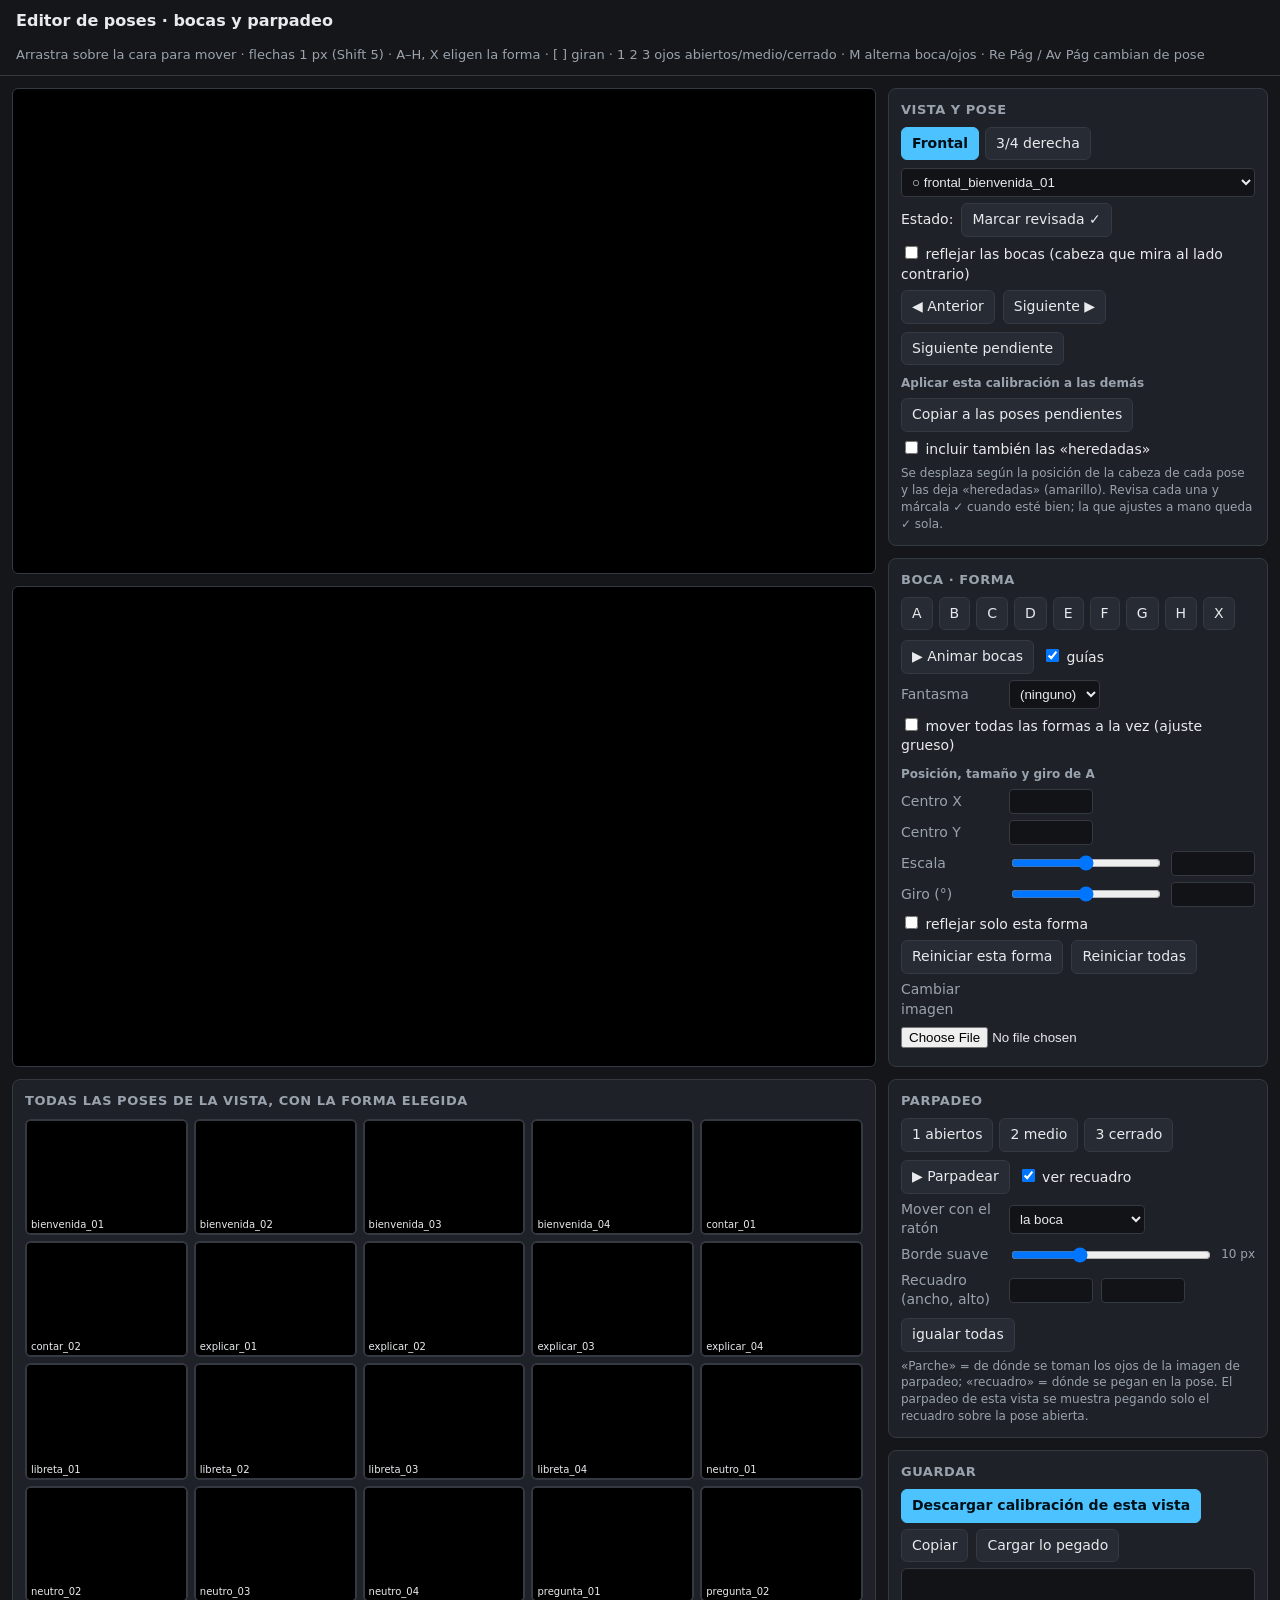
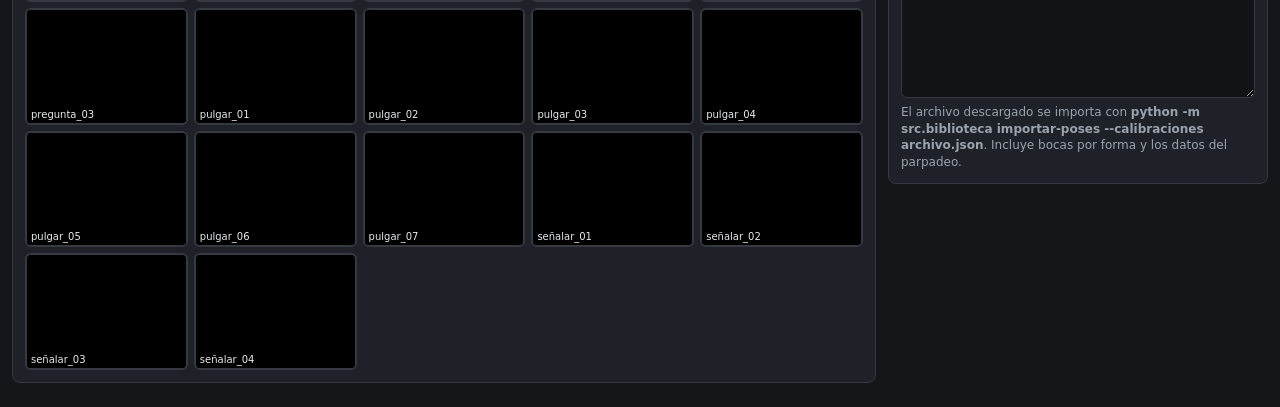
==== prototipos/editor/editor.html @ 94dcb933 "Editor de poses: bocas por forma y prueba de parpadeo para frontal y 3/4 - editor.html: vistas front" ====
<!doctype html>
<html lang="es">
<head>
<meta charset="utf-8">
<meta name="viewport" content="width=device-width, initial-scale=1">
<title>Editor de poses</title>
<style>
  :root { --bg:#14161a; --panel:#1e2127; --borde:#343942; --texto:#e8eaed; --suave:#9aa3ad; --acento:#4cc2ff; --ok:#6fd08c; --her:#f2c14e; --pend:#e0707a; }
  * { box-sizing: border-box; }
  body { margin:0; background:var(--bg); color:var(--texto); font:14px/1.4 system-ui,Segoe UI,sans-serif; }
  header { padding:10px 16px; border-bottom:1px solid var(--borde); display:flex; gap:14px; align-items:baseline; flex-wrap:wrap; }
  header h1 { font-size:16px; margin:0; }
  header span { color:var(--suave); font-size:13px; }
  main { display:grid; grid-template-columns: minmax(0,1fr) 380px; gap:12px; padding:12px; }
  @media (max-width: 1100px) { main { grid-template-columns: 1fr; } }
  .vistas { display:grid; gap:12px; align-content:start; }
  canvas { width:100%; height:auto; background:#000; border:1px solid var(--borde); border-radius:6px; display:block; cursor:crosshair; }
  .panel { background:var(--panel); border:1px solid var(--borde); border-radius:8px; padding:12px; margin-bottom:12px; }
  .panel h2 { font-size:13px; margin:0 0 8px; color:var(--suave); font-weight:600; text-transform:uppercase; letter-spacing:.04em; }
  .fila { display:flex; align-items:center; gap:8px; margin:6px 0; flex-wrap:wrap; }
  .fila label.t { width:100px; color:var(--suave); }
  .fila input[type=number] { width:84px; background:#111317; color:var(--texto); border:1px solid var(--borde); border-radius:4px; padding:4px 6px; }
  .fila input[type=range] { flex:1; min-width:80px; }
  select { background:#111317; color:var(--texto); border:1px solid var(--borde); border-radius:4px; padding:5px 6px; max-width:100%; width:100%; }
  .botones { display:flex; flex-wrap:wrap; gap:6px; }
  button { background:#272b33; color:var(--texto); border:1px solid var(--borde); border-radius:6px; padding:6px 10px; cursor:pointer; font:inherit; }
  button:hover { border-color:var(--acento); }
  button:disabled { opacity:.4; cursor:not-allowed; }
  button.activo { background:var(--acento); color:#001018; border-color:var(--acento); font-weight:700; }
  textarea { width:100%; height:130px; background:#111317; color:var(--texto); border:1px solid var(--borde); border-radius:6px; padding:8px; font:12px/1.4 ui-monospace,Consolas,monospace; resize:vertical; }
  .nota { color:var(--suave); font-size:12px; }
  .ok { color:var(--ok); }
  .estadoPose { font-weight:700; }
  .estadoPose.ok { color:var(--ok); } .estadoPose.her { color:var(--her); } .estadoPose.pend { color:var(--pend); }
  #rejilla { display:grid; grid-template-columns:repeat(auto-fill,minmax(150px,1fr)); gap:6px; }
  .celda { position:relative; border:2px solid var(--borde); border-radius:6px; overflow:hidden; cursor:pointer; background:#000; }
  .celda canvas { border:0; border-radius:0; cursor:pointer; }
  .celda.sel { outline:2px solid var(--acento); }
  .celda.ok { border-color:var(--ok); } .celda.her { border-color:var(--her); } .celda.pend { border-color:var(--pend); }
  .celda span { position:absolute; left:0; right:0; bottom:0; font-size:10px; background:#000b; padding:1px 4px; white-space:nowrap; overflow:hidden; text-overflow:ellipsis; }
  .pestanas { display:flex; gap:6px; margin-bottom:8px; }
  h3 { font-size:12px; color:var(--suave); margin:10px 0 2px; font-weight:600; }
</style>
</head>
<body>
<header>
  <h1>Editor de poses · bocas y parpadeo</h1>
  <span>Arrastra sobre la cara para mover · flechas 1 px (Shift 5) · A–H, X eligen la forma · [ ] giran · 1 2 3 ojos abiertos/medio/cerrado · M alterna boca/ojos · Re Pág / Av Pág cambian de pose</span>
</header>
<main>
  <div class="vistas">
    <canvas id="principal" width="3840" height="2160"></canvas>
    <canvas id="zoom" width="1620" height="900"></canvas>
    <div class="panel">
      <h2>Todas las poses de la vista, con la forma elegida <span class="nota" id="resumen"></span></h2>
      <div id="rejilla"></div>
    </div>
  </div>
  <aside>
    <div class="panel">
      <h2>Vista y pose</h2>
      <div class="pestanas" id="pestanasVista"></div>
      <select id="pose"></select>
      <div class="fila" style="margin-top:6px"><span>Estado: <span id="estadoPose" class="estadoPose"></span></span>
        <button id="btnRevisada">Marcar revisada ✓</button></div>
      <div class="fila"><label><input type="checkbox" id="espejo"> reflejar las bocas (cabeza que mira al lado contrario)</label></div>
      <div class="fila"><button id="btnPrev">◀ Anterior</button><button id="btnSig">Siguiente ▶</button><button id="btnSigPend">Siguiente pendiente</button></div>
      <h3>Aplicar esta calibración a las demás</h3>
      <div class="fila"><button id="btnAplicar">Copiar a las poses pendientes</button></div>
      <div class="fila"><label><input type="checkbox" id="incluirHer"> incluir también las «heredadas»</label></div>
      <div class="nota">Se desplaza según la posición de la cabeza de cada pose y las deja «heredadas» (amarillo). Revisa cada una y márcala ✓ cuando esté bien; la que ajustes a mano queda ✓ sola.</div>
    </div>
    <div class="panel">
      <h2>Boca · forma</h2>
      <div class="botones" id="botonesVisema"></div>
      <div class="fila" style="margin-top:10px">
        <button id="anima">▶ Animar bocas</button>
        <label><input type="checkbox" id="guias" checked> guías</label>
      </div>
      <div class="fila"><label class="t">Fantasma</label><select id="fantasma" style="width:auto"></select></div>
      <div class="fila"><label><input type="checkbox" id="vinc"> mover todas las formas a la vez (ajuste grueso)</label></div>
      <h3>Posición, tamaño y giro de <span id="nombreForma">A</span></h3>
      <div class="fila"><label class="t">Centro X</label><input type="number" id="px" step="1"></div>
      <div class="fila"><label class="t">Centro Y</label><input type="number" id="py" step="1"></div>
      <div class="fila"><label class="t">Escala</label><input type="range" id="sR" min="0.03" max="0.6" step="0.001"><input type="number" id="sN" step="0.001"></div>
      <div class="fila"><label class="t">Giro (°)</label><input type="range" id="rR" min="-40" max="40" step="0.1"><input type="number" id="rN" step="0.1"></div>
      <div class="fila"><label><input type="checkbox" id="mForma"> reflejar solo esta forma</label></div>
      <div class="fila"><button id="reiniciaForma">Reiniciar esta forma</button><button id="todas">Reiniciar todas</button></div>
      <div class="fila"><label class="t">Cambiar imagen</label><input type="file" id="archivoBoca" accept="image/png"></div>
    </div>
    <div class="panel">
      <h2>Parpadeo</h2>
      <div class="botones" id="botonesOjos"></div>
      <div class="fila" style="margin-top:8px"><button id="animaOjos">▶ Parpadear</button>
        <label><input type="checkbox" id="verCaja" checked> ver recuadro</label></div>
      <div class="fila"><label class="t">Mover con el ratón</label>
        <select id="modoMover" style="width:auto"><option value="boca">la boca</option><option value="parche">el parche de ojos</option><option value="caja">el recuadro</option></select></div>
      <div class="fila"><label class="t">Borde suave</label><input type="range" id="blur" min="0" max="30" step="1" value="10"><span id="blurN" class="nota">10 px</span></div>
      <div class="fila"><label class="t">Recuadro (ancho, alto)</label>
        <input type="number" id="cw" step="2" title="ancho"> <input type="number" id="ch" step="2" title="alto"> <button id="tamTodas" title="Pone este ancho y alto en el recuadro de todas las poses de la vista">igualar todas</button></div>
      <div class="nota" id="notaOjos"></div>
      <div class="nota">«Parche» = de dónde se toman los ojos de la imagen de parpadeo; «recuadro» = dónde se pegan en la pose. El parpadeo de esta vista se muestra pegando solo el recuadro sobre la pose abierta.</div>
    </div>
    <div class="panel">
      <h2>Guardar</h2>
      <div class="fila"><button id="descargar" class="activo">Descargar calibración de esta vista</button></div>
      <div class="fila"><button id="copiar">Copiar</button><button id="cargar">Cargar lo pegado</button><span id="estado" class="nota"></span></div>
      <textarea id="json" spellcheck="false"></textarea>
      <div class="nota">El archivo descargado se importa con <b>python -m src.biblioteca importar-poses --calibraciones archivo.json</b>. Incluye bocas por forma y los datos del parpadeo.</div>
    </div>
  </aside>
</main>
<script src="datos_editor.js"></script>
<script>
const VISEMAS = "ABCDEFGHX".split("");
const $ = id => document.getElementById(id);
const cv = $("principal"), cx = cv.getContext("2d"), cz = $("zoom"), czx = cz.getContext("2d");
const ZW = 1620, ZH = 900, ZVX = 640, ZVY = 360;           // zoom: ventana de 640x360 px de la pose

// ---------- estado ----------
let vistaId = Object.keys(DATOS.vistas)[0];
let pose = null, est = null, actual = "A", escena = new Image(), animando = null, animandoOjos = null;
let ojos = "abiertos", mover = "boca";
const imgsBoca = {};                    // imgsBoca[vista][forma]
const memoria = {};                     // `${pose}|dir|esp` -> {formas}
const lado = {};                        // pose -> reflejada?
const estadoDe = {};                    // pose -> ok | her | pend
const ajuste = { fuente: {}, caja: {} };   // desplazamiento del parche por imagen de parpadeo; recuadro ajustado a mano por pose
const cacheImg = {};
const V = () => DATOS.vistas[vistaId];
const POSES = () => V().poses;
const clave = () => pose.nombre + "|" + ($("espejo").checked ? "esp" : "dir");

function cargaImg(src) {
  if (!cacheImg[src]) { const i = new Image(); i.onload = () => { i.listo = true; dibujar(); rejilla(); }; i.src = src; cacheImg[src] = i; }
  return cacheImg[src];
}

// ---------- valores de partida ----------
function bocaDefecto(v) {                // tamaño de partida: la forma A mide ~115 px de ancho, el resto con su misma escala
  const a = imgsBoca[vistaId].A; return 115 / a.naturalWidth;
}
function anclaVista() {                  // centro de la boca de la pose de referencia: bajo la montura de las gafas
  const c = V().caja_ref; return [c[0] + c[2] / 2, c[1] + c[3] + 78];
}
function porDefecto(p) {
  const s = bocaDefecto(), [ax, ay] = anclaVista(), o = {};
  VISEMAS.forEach(v => { const im = imgsBoca[vistaId][v]; o[v] = { x: ax + p.dcab[0], y: ay + p.dcab[1] - im.naturalHeight * s / 2 + im.naturalHeight * s / 2 + 0, s: s, r: 0, m: false }; });
  // las formas se alinean por su borde superior: la A (labios cerrados) queda en la línea de la boca
  const topA = ay + p.dcab[1] - imgsBoca[vistaId].A.naturalHeight * s / 2;
  VISEMAS.forEach(v => { const im = imgsBoca[vistaId][v]; o[v].y = topA + im.naturalHeight * s / 2; });
  return o;
}
function cargarPrecarga() {
  const pre = DATOS.precarga || {};
  Object.keys(pre).forEach(n => { const p = pre[n]; memoria[n + "|" + (p.espejo ? "esp" : "dir")] = { formas: JSON.parse(JSON.stringify(p.formas)) }; lado[n] = !!p.espejo; estadoDe[n] = "ok"; });
}
function iniciarEstados() { Object.values(DATOS.vistas).forEach(v => v.poses.forEach(p => { if (!estadoDe[p.nombre]) estadoDe[p.nombre] = "pend"; })); }

// ---------- carga de vista y pose ----------
Object.keys(DATOS.vistas).forEach(id => {
  const b = document.createElement("button"); b.textContent = DATOS.vistas[id].titulo; b.dataset.id = id; b.onclick = () => cambiaVista(id); $("pestanasVista").appendChild(b);
});
VISEMAS.forEach(v => { const b = document.createElement("button"); b.textContent = v; b.dataset.v = v; b.onclick = () => { actual = v; dibujar(); rejilla(); }; $("botonesVisema").appendChild(b); });
["abiertos", "medio", "cerrado"].forEach((n, i) => { const b = document.createElement("button"); b.textContent = (i + 1) + " " + n; b.dataset.o = n; b.onclick = () => ponOjos(n); $("botonesOjos").appendChild(b); });
const o0 = document.createElement("option"); o0.value = ""; o0.textContent = "(ninguno)"; $("fantasma").appendChild(o0);
VISEMAS.forEach(v => { const o = document.createElement("option"); o.value = v; o.textContent = v; $("fantasma").appendChild(o); });

function cargarBocas(id, fin) {
  imgsBoca[id] = {}; let falta = VISEMAS.length;
  VISEMAS.forEach(v => { const i = new Image(); i.onload = () => { if (--falta === 0) fin(); }; i.src = DATOS.vistas[id].bocas.replace("{}", v); imgsBoca[id][v] = i; });
}
function etiquetaPose(p) { const e = estadoDe[p.nombre]; return (e === "ok" ? "● " : e === "her" ? "◐ " : "○ ") + p.nombre; }
function llenaSelect() {
  $("pose").innerHTML = ""; POSES().forEach((p, i) => { const o = document.createElement("option"); o.value = i; o.textContent = etiquetaPose(p); $("pose").appendChild(o); });
}
function cambiaVista(id, nombrePose) {
  vistaId = id; document.querySelectorAll("#pestanasVista button").forEach(b => b.classList.toggle("activo", b.dataset.id === id));
  const seguir = () => { llenaSelect(); const i = Math.max(0, POSES().findIndex(p => p.nombre === nombrePose)); construyeRejilla(); cargaPose(i); };
  if (imgsBoca[id]) seguir(); else cargarBocas(id, seguir);
}
function cargaPose(i) {
  pose = POSES()[i]; $("pose").value = i;
  if (lado[pose.nombre] !== undefined) $("espejo").checked = lado[pose.nombre]; else $("espejo").checked = false;
  escena = new Image(); escena.onload = () => { cargaEstado(); dibujar(); rejilla(); }; escena.src = pose.archivo;
  cargaImg(pose.archivo);
}
function cargaEstado() {
  if (memoria[clave()]) { est = JSON.parse(JSON.stringify(memoria[clave()])); return; }
  try { const g = localStorage.getItem("ed_" + clave()); if (g) { est = JSON.parse(g); return; } } catch (e) {}
  est = { formas: porDefecto(pose) };
}
$("pose").onchange = e => cargaPose(parseInt(e.target.value));
$("espejo").onchange = () => { cargaEstado(); dibujar(); rejilla(); };
const irPose = d => { const n = POSES().length, i = (parseInt($("pose").value) + d + n) % n; cargaPose(i); };
$("btnPrev").onclick = () => irPose(-1); $("btnSig").onclick = () => irPose(1);
$("btnSigPend").onclick = () => { const L = POSES(), i0 = parseInt($("pose").value); for (let k = 1; k <= L.length; k++) { const i = (i0 + k) % L.length; if (estadoDe[L[i].nombre] !== "ok") { cargaPose(i); return; } } $("estado").textContent = "No quedan poses por revisar 🎉"; $("estado").className = "nota ok"; };

// ---------- parpadeo ----------
function imagenOjos() {           // imagen de parpadeo que corresponde a esta pose y al estado de ojos elegido
  const P = V().parpadeo; if (!P || ojos === "abiertos") return null;
  const clave = P.modo === "compartido" ? ojos : (ojos === "cerrado" ? pose.nombre : null);
  const d = clave && P.imagenes[clave]; return d ? { id: P.modo + ":" + (P.modo === "compartido" ? clave : pose.nombre), d } : null;
}
function cajaDe(p) { return ajuste.caja[p.nombre] || p.caja; }      // recuadro de los ojos de la pose: el detectado por la montura o el que ajustaste
function despFuente(id) { return ajuste.fuente[id] || [0, 0]; }
function pintaOjos(c, ox, oy, z, fantasma) {
  const o = imagenOjos(); if (!o) return;
  const im = cargaImg(o.d.archivo); if (!im.listo) return;
  const [bx, by, bw, bh] = cajaDe(pose), df = despFuente(o.id);
  // la imagen de parpadeo se coloca para que su cabeza coincida con la de la pose, más el ajuste manual
  const sx = pose.centro[0] - o.d.centro[0] + df[0], sy = pose.centro[1] - o.d.centro[1] + df[1];
  const m = Math.max(0, +$("blur").value), W = Math.ceil(bw + 2 * m), H = Math.ceil(bh + 2 * m);
  const tmp = document.createElement("canvas"); tmp.width = W; tmp.height = H; const t = tmp.getContext("2d");
  t.drawImage(im, bx - m - sx, by - m - sy, W, H, 0, 0, W, H);                       // trozo de la imagen de parpadeo
  const mask = document.createElement("canvas"); mask.width = W; mask.height = H; const k = mask.getContext("2d");
  k.filter = m > 0 ? `blur(${m / 2}px)` : "none"; k.fillStyle = "#fff"; k.fillRect(m * 1.2, m * 1.2, W - m * 2.4, H - m * 2.4);
  t.globalCompositeOperation = "destination-in"; t.drawImage(mask, 0, 0);
  c.drawImage(tmp, (bx - m - ox) * z, (by - m - oy) * z, W * z, H * z);
}
function ponOjos(n) { ojos = n; dibujar(); }
$("blur").oninput = () => { $("blurN").textContent = $("blur").value + " px"; dibujar(); };
$("verCaja").onchange = dibujar;
$("modoMover").onchange = e => { mover = e.target.value; dibujar(); };
const tamCaja = () => cajaDe(pose).slice(2);
["cw", "ch"].forEach((id, k) => $(id).addEventListener("input", e => { const x = parseFloat(e.target.value); if (isNaN(x) || x <= 10) return;
  const c = cajaDe(pose).slice(), cen = [c[0] + c[2] / 2, c[1] + c[3] / 2]; c[2 + k] = x; c[0] = cen[0] - c[2] / 2; c[1] = cen[1] - c[3] / 2; ajuste.caja[pose.nombre] = c; dibujar(); }));
$("tamTodas").onclick = () => { const [w, h] = tamCaja(); POSES().forEach(p => { const c = cajaDe(p), cen = [c[0] + c[2] / 2, c[1] + c[3] / 2]; ajuste.caja[p.nombre] = [cen[0] - w / 2, cen[1] - h / 2, w, h]; }); dibujar(); $("estado").textContent = "Tamaño copiado a todas las poses ✓"; $("estado").className = "nota ok"; };
$("animaOjos").onclick = () => {
  if (animandoOjos) { clearInterval(animandoOjos); animandoOjos = null; ojos = "abiertos"; $("animaOjos").textContent = "▶ Parpadear"; dibujar(); return; }
  const tiene = V().parpadeo && V().parpadeo.modo === "compartido"; const sec = tiene ? ["abiertos", "medio", "cerrado", "medio", "abiertos", "abiertos", "abiertos", "abiertos"] : ["abiertos", "cerrado", "abiertos", "abiertos", "abiertos", "abiertos"];
  let i = 0; animandoOjos = setInterval(() => { ojos = sec[i++ % sec.length]; dibujar(); }, 140); $("animaOjos").textContent = "■ Detener";
};

// ---------- dibujo ----------
function geom(v) { const f = est.formas[v], im = imgsBoca[vistaId][v]; return { cx: f.x, cy: f.y, w: im.naturalWidth * f.s, h: im.naturalHeight * f.s, rot: f.r || 0 }; }
function pinta(c, v, ox, oy, z) {
  const g = geom(v); c.save(); c.translate((g.cx - ox) * z, (g.cy - oy) * z); c.rotate(g.rot * Math.PI / 180);
  if ($("espejo").checked !== !!est.formas[v].m) c.scale(-1, 1);
  c.drawImage(imgsBoca[vistaId][v], -g.w / 2 * z, -g.h / 2 * z, g.w * z, g.h * z); c.restore();
}
function focoZoom() {
  if (mover !== "boca" || ojos !== "abiertos") { const [bx, by, bw, bh] = cajaDe(pose); return [bx + bw / 2, by + bh / 2]; }
  const f = est.formas[actual]; return [f.x, f.y];
}
function dibujar() {
  if (!escena.complete || !escena.naturalWidth || !est) return;
  const [fx, fy] = focoZoom(), Z = ZW / ZVX, ox = fx - ZVX / 2, oy = fy - ZVY * 0.42;
  cx.drawImage(escena, 0, 0);
  czx.imageSmoothingQuality = "high"; czx.drawImage(escena, ox, oy, ZVX, ZVY, 0, 0, ZW, ZH);
  pintaOjos(cx, 0, 0, 1); pintaOjos(czx, ox, oy, Z);
  const fant = $("fantasma").value;
  if (fant && fant !== actual) { cx.globalAlpha = czx.globalAlpha = 0.38; pinta(cx, fant, 0, 0, 1); pinta(czx, fant, ox, oy, Z); cx.globalAlpha = czx.globalAlpha = 1; }
  pinta(cx, actual, 0, 0, 1); pinta(czx, actual, ox, oy, Z);
  const f = est.formas[actual];
  if ($("guias").checked) {
    cx.strokeStyle = czx.strokeStyle = "rgba(0,255,120,.85)"; cx.lineWidth = 3; cx.setLineDash([12, 12]); czx.setLineDash([8, 8]);
    cx.beginPath(); cx.moveTo(f.x - 140, f.y); cx.lineTo(f.x + 140, f.y); cx.moveTo(f.x, f.y - 80); cx.lineTo(f.x, f.y + 80); cx.stroke();
    cx.setLineDash([]); czx.setLineDash([]);
  }
  if ($("verCaja").checked) {
    const [bx, by, bw, bh] = cajaDe(pose); cx.strokeStyle = czx.strokeStyle = "rgba(255,200,0,.9)"; cx.lineWidth = 3; cx.setLineDash([10, 8]); czx.setLineDash([10, 8]);
    cx.strokeRect(bx, by, bw, bh); czx.lineWidth = 3; czx.strokeRect((bx - ox) * Z, (by - oy) * Z, bw * Z, bh * Z); cx.setLineDash([]); czx.setLineDash([]);
  }
  sincronizar();
}
function sincronizar() {
  const f = est.formas[actual];
  $("px").value = Math.round(f.x); $("py").value = Math.round(f.y); $("sR").value = f.s; $("sN").value = f.s.toFixed(3);
  $("mForma").checked = !!f.m; $("rR").value = f.r || 0; $("rN").value = (f.r || 0).toFixed(1); $("nombreForma").textContent = actual;
  const t = tamCaja(); if (document.activeElement !== $("cw")) $("cw").value = Math.round(t[0]); if (document.activeElement !== $("ch")) $("ch").value = Math.round(t[1]);
  document.querySelectorAll("#botonesVisema button").forEach(b => b.classList.toggle("activo", b.dataset.v === actual));
  document.querySelectorAll("#botonesOjos button").forEach(b => { b.classList.toggle("activo", b.dataset.o === ojos); b.disabled = b.dataset.o === "medio" && V().parpadeo && V().parpadeo.modo !== "compartido"; });
  const P = V().parpadeo; $("notaOjos").textContent = !P ? "Esta vista no tiene imágenes de parpadeo." : P.modo === "compartido" ? "Parpadeo compartido por todas las poses de la vista (cerrado y medio)." : (P.imagenes[pose.nombre] ? "Esta pose tiene su propio parpadeo (cerrado). No hay intermedio." : "⚠ Esta pose no tiene imagen de parpadeo.");
  memoria[clave()] = JSON.parse(JSON.stringify(est)); lado[pose.nombre] = $("espejo").checked;
  try { localStorage.setItem("ed_" + clave(), JSON.stringify(est)); } catch (e) {}
  pintaEstado();
  if (document.activeElement !== $("json")) $("json").value = salidaVista();
}
function pintaEstado() {
  const e = estadoDe[pose.nombre], el = $("estadoPose");
  el.className = "estadoPose " + e; el.textContent = e === "ok" ? "● calibrada/revisada" : e === "her" ? "◐ heredada, por revisar" : "○ pendiente";
  $("btnRevisada").textContent = e === "ok" ? "Quitar ✓" : "Marcar revisada ✓";
  const o = $("pose").options[parseInt($("pose").value)]; if (o) o.textContent = etiquetaPose(pose);
  const L = POSES(); const n = k => L.filter(p => estadoDe[p.nombre] === k).length;
  $("resumen").textContent = `· ${n("ok")} revisadas · ${n("her")} heredadas · ${n("pend")} pendientes`;
  document.querySelectorAll(".celda").forEach(c => { c.className = "celda " + estadoDe[c.dataset.n] + (c.dataset.n === pose.nombre ? " sel" : ""); });
}
const tocar = () => { if (estadoDe[pose.nombre] !== "ok") estadoDe[pose.nombre] = "ok"; };
$("btnRevisada").onclick = () => { estadoDe[pose.nombre] = estadoDe[pose.nombre] === "ok" ? "pend" : "ok"; pintaEstado(); $("json").value = salidaVista(); };

// ---------- rejilla ----------
const RW = 240, RH = 170;
function construyeRejilla() {
  const r = $("rejilla"); r.innerHTML = "";
  POSES().forEach((p, i) => { const d = document.createElement("div"); d.className = "celda"; d.dataset.n = p.nombre; const c = document.createElement("canvas"); c.width = RW; c.height = RH; d.appendChild(c);
    const s = document.createElement("span"); s.textContent = p.nombre.replace(vistaId + "_", ""); d.appendChild(s); d.onclick = () => cargaPose(i); r.appendChild(d); });
}
let rPend = false;
function rejilla() { if (rPend) return; rPend = true; requestAnimationFrame(() => { rPend = false; pintaRejilla(); }); }
function pintaRejilla() {
  if (!est) return;
  POSES().forEach((p, i) => {
    const c = document.querySelector(`.celda[data-n="${p.nombre}"] canvas`); if (!c) return; const k = c.getContext("2d");
    const im = cargaImg(p.mini); k.fillStyle = "#000"; k.fillRect(0, 0, RW, RH); if (!im.listo) return;
    let formas = (p.nombre === pose.nombre) ? est.formas : null, esp = (p.nombre === pose.nombre) ? $("espejo").checked : !!lado[p.nombre];
    if (!formas) { const m = memoria[p.nombre + "|" + (esp ? "esp" : "dir")]; formas = m ? m.formas : porDefecto(p); }
    const f = formas[actual], u = 1 / 3, Zr = 1.5, w = RW / Zr, h = RH / Zr, ox = f.x * u - w / 2, oy = f.y * u - h * 0.42;
    k.imageSmoothingQuality = "high"; k.drawImage(im, ox, oy, w, h, 0, 0, RW, RH);
    const b = imgsBoca[vistaId][actual], s = f.s * u * Zr, bw = b.naturalWidth * s, bh = b.naturalHeight * s;
    k.save(); k.translate((f.x * u - ox) * Zr, (f.y * u - oy) * Zr); k.rotate((f.r || 0) * Math.PI / 180); if (esp !== !!f.m) k.scale(-1, 1); k.drawImage(b, -bw / 2, -bh / 2, bw, bh); k.restore();
  });
}

// ---------- edición ----------
const objetivos = () => $("vinc").checked ? VISEMAS : [actual];
const num = (id, fn) => $(id).addEventListener("input", e => { const x = parseFloat(e.target.value); if (!isNaN(x)) { fn(x); tocar(); dibujar(); rejilla(); } });
num("px", x => { const d = x - est.formas[actual].x; objetivos().forEach(v => est.formas[v].x += d); });
num("py", x => { const d = x - est.formas[actual].y; objetivos().forEach(v => est.formas[v].y += d); });
num("sR", x => est.formas[actual].s = x); num("sN", x => est.formas[actual].s = x);
num("rR", x => est.formas[actual].r = x); num("rN", x => est.formas[actual].r = x);
$("guias").onchange = dibujar; $("fantasma").onchange = dibujar;
$("mForma").onchange = () => { est.formas[actual].m = $("mForma").checked; tocar(); dibujar(); rejilla(); };
$("reiniciaForma").onclick = () => { est.formas[actual] = porDefecto(pose)[actual]; tocar(); dibujar(); rejilla(); };
$("todas").onclick = () => { est = { formas: porDefecto(pose) }; tocar(); dibujar(); rejilla(); };
$("archivoBoca").onchange = e => { const f = e.target.files[0]; if (!f) return; const i = new Image(); i.onload = () => { imgsBoca[vistaId][actual] = i; dibujar(); rejilla(); }; i.src = URL.createObjectURL(f); };
$("anima").onclick = () => {
  if (animando) { clearInterval(animando); animando = null; $("anima").textContent = "▶ Animar bocas"; return; }
  const sec = ["X", "B", "C", "D", "C", "E", "F", "G", "H", "A"]; let i = 0;
  animando = setInterval(() => { actual = sec[i++ % sec.length]; dibujar(); rejilla(); }, 350); $("anima").textContent = "■ Detener";
};
$("btnAplicar").onclick = () => {
  const origen = POSES().find(p => p.nombre === pose.nombre), esp = $("espejo").checked; let n = 0;
  POSES().forEach(p => {
    if (p.nombre === origen.nombre) return;
    const e = estadoDe[p.nombre]; if (e === "ok" || (e === "her" && !$("incluirHer").checked)) return;
    const dx = p.dcab[0] - origen.dcab[0], dy = p.dcab[1] - origen.dcab[1], formas = {};
    VISEMAS.forEach(v => { const f = est.formas[v]; formas[v] = { x: f.x + dx, y: f.y + dy, s: f.s, r: f.r || 0, m: !!f.m }; });
    memoria[p.nombre + "|" + (esp ? "esp" : "dir")] = { formas }; lado[p.nombre] = esp; estadoDe[p.nombre] = "her"; n++;
  });
  pintaEstado(); rejilla(); llenaSelect(); $("pose").value = POSES().indexOf(pose); $("estado").textContent = `Copiada a ${n} poses (amarillo) ✓`; $("estado").className = "nota ok";
};

// ratón y teclado: mueve la boca, el parche de ojos o el recuadro según el modo
let arr = null;
const posRaton = e => { const r = cv.getBoundingClientRect(); return { x: (e.clientX - r.left) * cv.width / r.width, y: (e.clientY - r.top) * cv.height / r.height }; };
function mueveModo(dx, dy) {
  if (mover === "boca") { objetivos().forEach(v => { est.formas[v].x += dx; est.formas[v].y += dy; }); tocar(); return; }
  if (mover === "parche") { const o = imagenOjos(); if (!o) return; const d = despFuente(o.id).slice(); ajuste.fuente[o.id] = [d[0] - dx, d[1] - dy]; return; }
  const c = cajaDe(pose); ajuste.caja[pose.nombre] = [c[0] + dx, c[1] + dy, c[2], c[3]];
}
cv.addEventListener("mousedown", e => { arr = { p: posRaton(e) }; });
window.addEventListener("mousemove", e => { if (!arr) return; const p = posRaton(e), dx = p.x - arr.p.x, dy = p.y - arr.p.y; arr.p = p; mueveModo(dx, dy); dibujar(); rejilla(); });
window.addEventListener("mouseup", () => arr = null);
window.addEventListener("keydown", e => {
  if (["INPUT", "TEXTAREA", "SELECT"].includes(document.activeElement.tagName)) return;
  const k = e.key.toUpperCase();
  if (VISEMAS.includes(k)) { actual = k; dibujar(); rejilla(); return; }
  if (k === "M") { mover = mover === "boca" ? "parche" : "boca"; $("modoMover").value = mover; dibujar(); return; }
  if (e.key === "1") { ponOjos("abiertos"); return; } if (e.key === "2") { ponOjos("medio"); return; } if (e.key === "3") { ponOjos("cerrado"); return; }
  if (e.key === "PageDown") { irPose(1); e.preventDefault(); return; } if (e.key === "PageUp") { irPose(-1); e.preventDefault(); return; }
  const paso = e.shiftKey ? 5 : 1; let m = true;
  if (e.key === "ArrowLeft") mueveModo(-paso, 0); else if (e.key === "ArrowRight") mueveModo(paso, 0);
  else if (e.key === "ArrowUp") mueveModo(0, -paso); else if (e.key === "ArrowDown") mueveModo(0, paso);
  else if (e.key === "[") { objetivos().forEach(v => est.formas[v].r = (est.formas[v].r || 0) - (e.shiftKey ? 2 : 0.5)); tocar(); }
  else if (e.key === "]") { objetivos().forEach(v => est.formas[v].r = (est.formas[v].r || 0) + (e.shiftKey ? 2 : 0.5)); tocar(); } else m = false;
  if (m) { e.preventDefault(); dibujar(); rejilla(); }
});

// ---------- guardar / cargar ----------
function salidaVista() {
  const poses = {};
  POSES().forEach(p => {
    const e = lado[p.nombre]; if (e === undefined || estadoDe[p.nombre] === "pend") return;
    const m = memoria[p.nombre + "|" + (e ? "esp" : "dir")]; if (!m) return;
    poses[p.nombre] = { espejo: e, estado: estadoDe[p.nombre], formas: Object.fromEntries(VISEMAS.map(v => [v, { x: Math.round(m.formas[v].x), y: Math.round(m.formas[v].y), s: +m.formas[v].s.toFixed(4), r: +(m.formas[v].r || 0).toFixed(2), m: !!m.formas[v].m }])) };
  });
  const o = { version: 5, juego: vistaId, poses };
  const P = V().parpadeo;
  if (P) {
    o.parpadeo = { modo: P.modo, borde_suave_px: +$("blur").value, imagenes: {}, cajas: {} };
    Object.keys(P.imagenes).forEach(k => { const id = P.modo + ":" + k, d = despFuente(id); o.parpadeo.imagenes[k] = { archivo: P.imagenes[k].archivo.split("/").pop(), centro: P.imagenes[k].centro, desp: [Math.round(d[0]), Math.round(d[1])] }; });
    POSES().forEach(p => { o.parpadeo.cajas[p.nombre] = cajaDe(p).map(Math.round); });
  }
  return JSON.stringify(o, null, 1);
}
$("copiar").onclick = async () => { const t = salidaVista(); try { await navigator.clipboard.writeText(t); } catch (e) { $("json").select(); document.execCommand("copy"); } $("estado").textContent = "Copiado ✓"; $("estado").className = "nota ok"; };
$("descargar").onclick = () => {
  const a = document.createElement("a"); a.href = URL.createObjectURL(new Blob([salidaVista()], { type: "application/json" }));
  a.download = `calibracion_${vistaId}.json`; a.click(); $("estado").textContent = "Descargado ✓ (revisa tu carpeta Descargas)"; $("estado").className = "nota ok";
};
$("cargar").onclick = () => {
  try {
    const o = JSON.parse($("json").value), pre = vistaId + "_"; let n = 0;
    Object.keys(o.poses || {}).forEach(k => { const id = k.startsWith(pre) ? k : pre + k, p = o.poses[k];
      if (!POSES().some(q => q.nombre === id)) return;
      memoria[id + "|" + (p.espejo ? "esp" : "dir")] = { formas: p.formas }; lado[id] = !!p.espejo; estadoDe[id] = p.estado === "her" ? "her" : "ok"; n++; });
    const P = o.parpadeo; if (P) { Object.keys(P.cajas || {}).forEach(k => { if (POSES().some(q => q.nombre === k)) ajuste.caja[k] = P.cajas[k]; });
      Object.keys(P.imagenes || {}).forEach(k => { ajuste.fuente[P.modo + ":" + k] = P.imagenes[k].desp || [0, 0]; });
      if (P.borde_suave_px != null) { $("blur").value = P.borde_suave_px; $("blurN").textContent = P.borde_suave_px + " px"; } }
    if (lado[pose.nombre] !== undefined) $("espejo").checked = lado[pose.nombre];
    cargaEstado(); $("json").blur(); llenaSelect(); $("pose").value = POSES().indexOf(pose); dibujar(); rejilla(); $("estado").textContent = `Cargadas ${n} poses ✓`; $("estado").className = "nota ok";
  } catch (e) { $("estado").textContent = "JSON no válido"; $("estado").className = "nota"; }
};

// ---------- arranque ----------
cargarPrecarga(); iniciarEstados();
cambiaVista(vistaId);
</script>
</body>
</html>
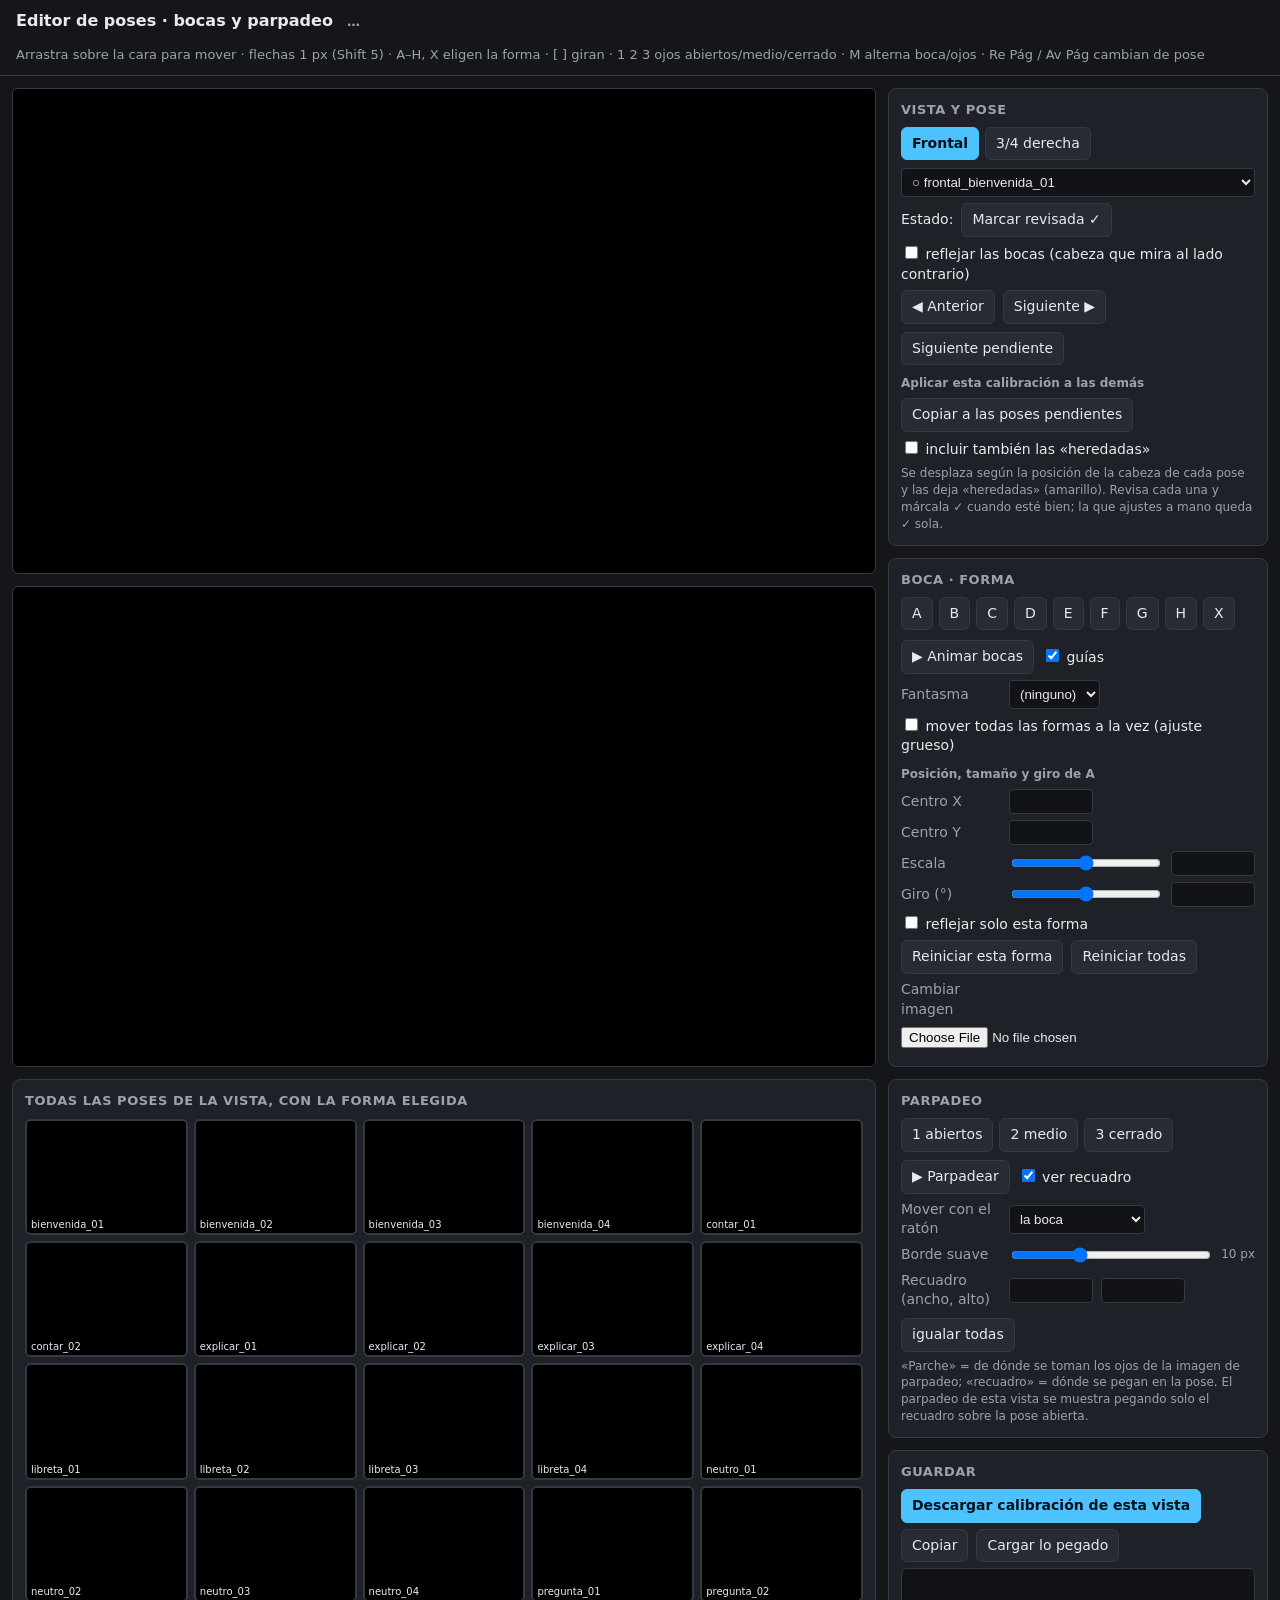
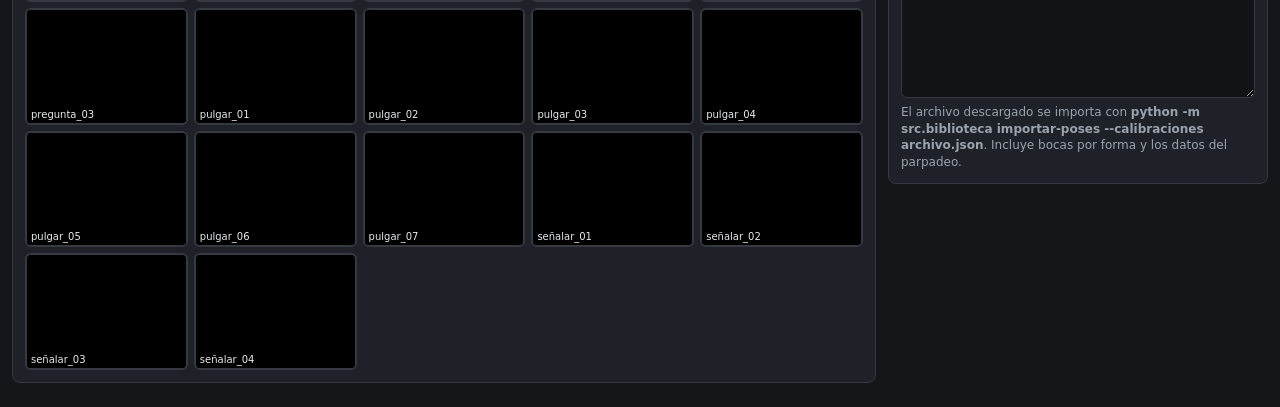
==== commit 9071630d: "Calibraciones del editor guardadas en el repositorio + autoguardado en disco - prototipos/editor/cal" ====
--- a/prototipos/editor/editor.html
+++ b/prototipos/editor/editor.html
@@ -1,411 +1,441 @@
-<!doctype html>
-<html lang="es">
-<head>
-<meta charset="utf-8">
-<meta name="viewport" content="width=device-width, initial-scale=1">
-<title>Editor de poses</title>
-<style>
-  :root { --bg:#14161a; --panel:#1e2127; --borde:#343942; --texto:#e8eaed; --suave:#9aa3ad; --acento:#4cc2ff; --ok:#6fd08c; --her:#f2c14e; --pend:#e0707a; }
-  * { box-sizing: border-box; }
-  body { margin:0; background:var(--bg); color:var(--texto); font:14px/1.4 system-ui,Segoe UI,sans-serif; }
-  header { padding:10px 16px; border-bottom:1px solid var(--borde); display:flex; gap:14px; align-items:baseline; flex-wrap:wrap; }
-  header h1 { font-size:16px; margin:0; }
-  header span { color:var(--suave); font-size:13px; }
-  main { display:grid; grid-template-columns: minmax(0,1fr) 380px; gap:12px; padding:12px; }
-  @media (max-width: 1100px) { main { grid-template-columns: 1fr; } }
-  .vistas { display:grid; gap:12px; align-content:start; }
-  canvas { width:100%; height:auto; background:#000; border:1px solid var(--borde); border-radius:6px; display:block; cursor:crosshair; }
-  .panel { background:var(--panel); border:1px solid var(--borde); border-radius:8px; padding:12px; margin-bottom:12px; }
-  .panel h2 { font-size:13px; margin:0 0 8px; color:var(--suave); font-weight:600; text-transform:uppercase; letter-spacing:.04em; }
-  .fila { display:flex; align-items:center; gap:8px; margin:6px 0; flex-wrap:wrap; }
-  .fila label.t { width:100px; color:var(--suave); }
-  .fila input[type=number] { width:84px; background:#111317; color:var(--texto); border:1px solid var(--borde); border-radius:4px; padding:4px 6px; }
-  .fila input[type=range] { flex:1; min-width:80px; }
-  select { background:#111317; color:var(--texto); border:1px solid var(--borde); border-radius:4px; padding:5px 6px; max-width:100%; width:100%; }
-  .botones { display:flex; flex-wrap:wrap; gap:6px; }
-  button { background:#272b33; color:var(--texto); border:1px solid var(--borde); border-radius:6px; padding:6px 10px; cursor:pointer; font:inherit; }
-  button:hover { border-color:var(--acento); }
-  button:disabled { opacity:.4; cursor:not-allowed; }
-  button.activo { background:var(--acento); color:#001018; border-color:var(--acento); font-weight:700; }
-  textarea { width:100%; height:130px; background:#111317; color:var(--texto); border:1px solid var(--borde); border-radius:6px; padding:8px; font:12px/1.4 ui-monospace,Consolas,monospace; resize:vertical; }
-  .nota { color:var(--suave); font-size:12px; }
-  .ok { color:var(--ok); }
-  .estadoPose { font-weight:700; }
-  .estadoPose.ok { color:var(--ok); } .estadoPose.her { color:var(--her); } .estadoPose.pend { color:var(--pend); }
-  #rejilla { display:grid; grid-template-columns:repeat(auto-fill,minmax(150px,1fr)); gap:6px; }
-  .celda { position:relative; border:2px solid var(--borde); border-radius:6px; overflow:hidden; cursor:pointer; background:#000; }
-  .celda canvas { border:0; border-radius:0; cursor:pointer; }
-  .celda.sel { outline:2px solid var(--acento); }
-  .celda.ok { border-color:var(--ok); } .celda.her { border-color:var(--her); } .celda.pend { border-color:var(--pend); }
-  .celda span { position:absolute; left:0; right:0; bottom:0; font-size:10px; background:#000b; padding:1px 4px; white-space:nowrap; overflow:hidden; text-overflow:ellipsis; }
-  .pestanas { display:flex; gap:6px; margin-bottom:8px; }
-  h3 { font-size:12px; color:var(--suave); margin:10px 0 2px; font-weight:600; }
-</style>
-</head>
-<body>
-<header>
-  <h1>Editor de poses · bocas y parpadeo</h1>
-  <span>Arrastra sobre la cara para mover · flechas 1 px (Shift 5) · A–H, X eligen la forma · [ ] giran · 1 2 3 ojos abiertos/medio/cerrado · M alterna boca/ojos · Re Pág / Av Pág cambian de pose</span>
-</header>
-<main>
-  <div class="vistas">
-    <canvas id="principal" width="3840" height="2160"></canvas>
-    <canvas id="zoom" width="1620" height="900"></canvas>
-    <div class="panel">
-      <h2>Todas las poses de la vista, con la forma elegida <span class="nota" id="resumen"></span></h2>
-      <div id="rejilla"></div>
-    </div>
-  </div>
-  <aside>
-    <div class="panel">
-      <h2>Vista y pose</h2>
-      <div class="pestanas" id="pestanasVista"></div>
-      <select id="pose"></select>
-      <div class="fila" style="margin-top:6px"><span>Estado: <span id="estadoPose" class="estadoPose"></span></span>
-        <button id="btnRevisada">Marcar revisada ✓</button></div>
-      <div class="fila"><label><input type="checkbox" id="espejo"> reflejar las bocas (cabeza que mira al lado contrario)</label></div>
-      <div class="fila"><button id="btnPrev">◀ Anterior</button><button id="btnSig">Siguiente ▶</button><button id="btnSigPend">Siguiente pendiente</button></div>
-      <h3>Aplicar esta calibración a las demás</h3>
-      <div class="fila"><button id="btnAplicar">Copiar a las poses pendientes</button></div>
-      <div class="fila"><label><input type="checkbox" id="incluirHer"> incluir también las «heredadas»</label></div>
-      <div class="nota">Se desplaza según la posición de la cabeza de cada pose y las deja «heredadas» (amarillo). Revisa cada una y márcala ✓ cuando esté bien; la que ajustes a mano queda ✓ sola.</div>
-    </div>
-    <div class="panel">
-      <h2>Boca · forma</h2>
-      <div class="botones" id="botonesVisema"></div>
-      <div class="fila" style="margin-top:10px">
-        <button id="anima">▶ Animar bocas</button>
-        <label><input type="checkbox" id="guias" checked> guías</label>
-      </div>
-      <div class="fila"><label class="t">Fantasma</label><select id="fantasma" style="width:auto"></select></div>
-      <div class="fila"><label><input type="checkbox" id="vinc"> mover todas las formas a la vez (ajuste grueso)</label></div>
-      <h3>Posición, tamaño y giro de <span id="nombreForma">A</span></h3>
-      <div class="fila"><label class="t">Centro X</label><input type="number" id="px" step="1"></div>
-      <div class="fila"><label class="t">Centro Y</label><input type="number" id="py" step="1"></div>
-      <div class="fila"><label class="t">Escala</label><input type="range" id="sR" min="0.03" max="0.6" step="0.001"><input type="number" id="sN" step="0.001"></div>
-      <div class="fila"><label class="t">Giro (°)</label><input type="range" id="rR" min="-40" max="40" step="0.1"><input type="number" id="rN" step="0.1"></div>
-      <div class="fila"><label><input type="checkbox" id="mForma"> reflejar solo esta forma</label></div>
-      <div class="fila"><button id="reiniciaForma">Reiniciar esta forma</button><button id="todas">Reiniciar todas</button></div>
-      <div class="fila"><label class="t">Cambiar imagen</label><input type="file" id="archivoBoca" accept="image/png"></div>
-    </div>
-    <div class="panel">
-      <h2>Parpadeo</h2>
-      <div class="botones" id="botonesOjos"></div>
-      <div class="fila" style="margin-top:8px"><button id="animaOjos">▶ Parpadear</button>
-        <label><input type="checkbox" id="verCaja" checked> ver recuadro</label></div>
-      <div class="fila"><label class="t">Mover con el ratón</label>
-        <select id="modoMover" style="width:auto"><option value="boca">la boca</option><option value="parche">el parche de ojos</option><option value="caja">el recuadro</option></select></div>
-      <div class="fila"><label class="t">Borde suave</label><input type="range" id="blur" min="0" max="30" step="1" value="10"><span id="blurN" class="nota">10 px</span></div>
-      <div class="fila"><label class="t">Recuadro (ancho, alto)</label>
-        <input type="number" id="cw" step="2" title="ancho"> <input type="number" id="ch" step="2" title="alto"> <button id="tamTodas" title="Pone este ancho y alto en el recuadro de todas las poses de la vista">igualar todas</button></div>
-      <div class="nota" id="notaOjos"></div>
-      <div class="nota">«Parche» = de dónde se toman los ojos de la imagen de parpadeo; «recuadro» = dónde se pegan en la pose. El parpadeo de esta vista se muestra pegando solo el recuadro sobre la pose abierta.</div>
-    </div>
-    <div class="panel">
-      <h2>Guardar</h2>
-      <div class="fila"><button id="descargar" class="activo">Descargar calibración de esta vista</button></div>
-      <div class="fila"><button id="copiar">Copiar</button><button id="cargar">Cargar lo pegado</button><span id="estado" class="nota"></span></div>
-      <textarea id="json" spellcheck="false"></textarea>
-      <div class="nota">El archivo descargado se importa con <b>python -m src.biblioteca importar-poses --calibraciones archivo.json</b>. Incluye bocas por forma y los datos del parpadeo.</div>
-    </div>
-  </aside>
-</main>
-<script src="datos_editor.js"></script>
-<script>
-const VISEMAS = "ABCDEFGHX".split("");
-const $ = id => document.getElementById(id);
-const cv = $("principal"), cx = cv.getContext("2d"), cz = $("zoom"), czx = cz.getContext("2d");
-const ZW = 1620, ZH = 900, ZVX = 640, ZVY = 360;           // zoom: ventana de 640x360 px de la pose
-
-// ---------- estado ----------
-let vistaId = Object.keys(DATOS.vistas)[0];
-let pose = null, est = null, actual = "A", escena = new Image(), animando = null, animandoOjos = null;
-let ojos = "abiertos", mover = "boca";
-const imgsBoca = {};                    // imgsBoca[vista][forma]
-const memoria = {};                     // `${pose}|dir|esp` -> {formas}
-const lado = {};                        // pose -> reflejada?
-const estadoDe = {};                    // pose -> ok | her | pend
-const ajuste = { fuente: {}, caja: {} };   // desplazamiento del parche por imagen de parpadeo; recuadro ajustado a mano por pose
-const cacheImg = {};
-const V = () => DATOS.vistas[vistaId];
-const POSES = () => V().poses;
-const clave = () => pose.nombre + "|" + ($("espejo").checked ? "esp" : "dir");
-
-function cargaImg(src) {
-  if (!cacheImg[src]) { const i = new Image(); i.onload = () => { i.listo = true; dibujar(); rejilla(); }; i.src = src; cacheImg[src] = i; }
-  return cacheImg[src];
-}
-
-// ---------- valores de partida ----------
-function bocaDefecto(v) {                // tamaño de partida: la forma A mide ~115 px de ancho, el resto con su misma escala
-  const a = imgsBoca[vistaId].A; return 115 / a.naturalWidth;
-}
-function anclaVista() {                  // centro de la boca de la pose de referencia: bajo la montura de las gafas
-  const c = V().caja_ref; return [c[0] + c[2] / 2, c[1] + c[3] + 78];
-}
-function porDefecto(p) {
-  const s = bocaDefecto(), [ax, ay] = anclaVista(), o = {};
-  VISEMAS.forEach(v => { const im = imgsBoca[vistaId][v]; o[v] = { x: ax + p.dcab[0], y: ay + p.dcab[1] - im.naturalHeight * s / 2 + im.naturalHeight * s / 2 + 0, s: s, r: 0, m: false }; });
-  // las formas se alinean por su borde superior: la A (labios cerrados) queda en la línea de la boca
-  const topA = ay + p.dcab[1] - imgsBoca[vistaId].A.naturalHeight * s / 2;
-  VISEMAS.forEach(v => { const im = imgsBoca[vistaId][v]; o[v].y = topA + im.naturalHeight * s / 2; });
-  return o;
-}
-function cargarPrecarga() {
-  const pre = DATOS.precarga || {};
-  Object.keys(pre).forEach(n => { const p = pre[n]; memoria[n + "|" + (p.espejo ? "esp" : "dir")] = { formas: JSON.parse(JSON.stringify(p.formas)) }; lado[n] = !!p.espejo; estadoDe[n] = "ok"; });
-}
-function iniciarEstados() { Object.values(DATOS.vistas).forEach(v => v.poses.forEach(p => { if (!estadoDe[p.nombre]) estadoDe[p.nombre] = "pend"; })); }
-
-// ---------- carga de vista y pose ----------
-Object.keys(DATOS.vistas).forEach(id => {
-  const b = document.createElement("button"); b.textContent = DATOS.vistas[id].titulo; b.dataset.id = id; b.onclick = () => cambiaVista(id); $("pestanasVista").appendChild(b);
-});
-VISEMAS.forEach(v => { const b = document.createElement("button"); b.textContent = v; b.dataset.v = v; b.onclick = () => { actual = v; dibujar(); rejilla(); }; $("botonesVisema").appendChild(b); });
-["abiertos", "medio", "cerrado"].forEach((n, i) => { const b = document.createElement("button"); b.textContent = (i + 1) + " " + n; b.dataset.o = n; b.onclick = () => ponOjos(n); $("botonesOjos").appendChild(b); });
-const o0 = document.createElement("option"); o0.value = ""; o0.textContent = "(ninguno)"; $("fantasma").appendChild(o0);
-VISEMAS.forEach(v => { const o = document.createElement("option"); o.value = v; o.textContent = v; $("fantasma").appendChild(o); });
-
-function cargarBocas(id, fin) {
-  imgsBoca[id] = {}; let falta = VISEMAS.length;
-  VISEMAS.forEach(v => { const i = new Image(); i.onload = () => { if (--falta === 0) fin(); }; i.src = DATOS.vistas[id].bocas.replace("{}", v); imgsBoca[id][v] = i; });
-}
-function etiquetaPose(p) { const e = estadoDe[p.nombre]; return (e === "ok" ? "● " : e === "her" ? "◐ " : "○ ") + p.nombre; }
-function llenaSelect() {
-  $("pose").innerHTML = ""; POSES().forEach((p, i) => { const o = document.createElement("option"); o.value = i; o.textContent = etiquetaPose(p); $("pose").appendChild(o); });
-}
-function cambiaVista(id, nombrePose) {
-  vistaId = id; document.querySelectorAll("#pestanasVista button").forEach(b => b.classList.toggle("activo", b.dataset.id === id));
-  const seguir = () => { llenaSelect(); const i = Math.max(0, POSES().findIndex(p => p.nombre === nombrePose)); construyeRejilla(); cargaPose(i); };
-  if (imgsBoca[id]) seguir(); else cargarBocas(id, seguir);
-}
-function cargaPose(i) {
-  pose = POSES()[i]; $("pose").value = i;
-  if (lado[pose.nombre] !== undefined) $("espejo").checked = lado[pose.nombre]; else $("espejo").checked = false;
-  escena = new Image(); escena.onload = () => { cargaEstado(); dibujar(); rejilla(); }; escena.src = pose.archivo;
-  cargaImg(pose.archivo);
-}
-function cargaEstado() {
-  if (memoria[clave()]) { est = JSON.parse(JSON.stringify(memoria[clave()])); return; }
-  try { const g = localStorage.getItem("ed_" + clave()); if (g) { est = JSON.parse(g); return; } } catch (e) {}
-  est = { formas: porDefecto(pose) };
-}
-$("pose").onchange = e => cargaPose(parseInt(e.target.value));
-$("espejo").onchange = () => { cargaEstado(); dibujar(); rejilla(); };
-const irPose = d => { const n = POSES().length, i = (parseInt($("pose").value) + d + n) % n; cargaPose(i); };
-$("btnPrev").onclick = () => irPose(-1); $("btnSig").onclick = () => irPose(1);
-$("btnSigPend").onclick = () => { const L = POSES(), i0 = parseInt($("pose").value); for (let k = 1; k <= L.length; k++) { const i = (i0 + k) % L.length; if (estadoDe[L[i].nombre] !== "ok") { cargaPose(i); return; } } $("estado").textContent = "No quedan poses por revisar 🎉"; $("estado").className = "nota ok"; };
-
-// ---------- parpadeo ----------
-function imagenOjos() {           // imagen de parpadeo que corresponde a esta pose y al estado de ojos elegido
-  const P = V().parpadeo; if (!P || ojos === "abiertos") return null;
-  const clave = P.modo === "compartido" ? ojos : (ojos === "cerrado" ? pose.nombre : null);
-  const d = clave && P.imagenes[clave]; return d ? { id: P.modo + ":" + (P.modo === "compartido" ? clave : pose.nombre), d } : null;
-}
-function cajaDe(p) { return ajuste.caja[p.nombre] || p.caja; }      // recuadro de los ojos de la pose: el detectado por la montura o el que ajustaste
-function despFuente(id) { return ajuste.fuente[id] || [0, 0]; }
-function pintaOjos(c, ox, oy, z, fantasma) {
-  const o = imagenOjos(); if (!o) return;
-  const im = cargaImg(o.d.archivo); if (!im.listo) return;
-  const [bx, by, bw, bh] = cajaDe(pose), df = despFuente(o.id);
-  // la imagen de parpadeo se coloca para que su cabeza coincida con la de la pose, más el ajuste manual
-  const sx = pose.centro[0] - o.d.centro[0] + df[0], sy = pose.centro[1] - o.d.centro[1] + df[1];
-  const m = Math.max(0, +$("blur").value), W = Math.ceil(bw + 2 * m), H = Math.ceil(bh + 2 * m);
-  const tmp = document.createElement("canvas"); tmp.width = W; tmp.height = H; const t = tmp.getContext("2d");
-  t.drawImage(im, bx - m - sx, by - m - sy, W, H, 0, 0, W, H);                       // trozo de la imagen de parpadeo
-  const mask = document.createElement("canvas"); mask.width = W; mask.height = H; const k = mask.getContext("2d");
-  k.filter = m > 0 ? `blur(${m / 2}px)` : "none"; k.fillStyle = "#fff"; k.fillRect(m * 1.2, m * 1.2, W - m * 2.4, H - m * 2.4);
-  t.globalCompositeOperation = "destination-in"; t.drawImage(mask, 0, 0);
-  c.drawImage(tmp, (bx - m - ox) * z, (by - m - oy) * z, W * z, H * z);
-}
-function ponOjos(n) { ojos = n; dibujar(); }
-$("blur").oninput = () => { $("blurN").textContent = $("blur").value + " px"; dibujar(); };
-$("verCaja").onchange = dibujar;
-$("modoMover").onchange = e => { mover = e.target.value; dibujar(); };
-const tamCaja = () => cajaDe(pose).slice(2);
-["cw", "ch"].forEach((id, k) => $(id).addEventListener("input", e => { const x = parseFloat(e.target.value); if (isNaN(x) || x <= 10) return;
-  const c = cajaDe(pose).slice(), cen = [c[0] + c[2] / 2, c[1] + c[3] / 2]; c[2 + k] = x; c[0] = cen[0] - c[2] / 2; c[1] = cen[1] - c[3] / 2; ajuste.caja[pose.nombre] = c; dibujar(); }));
-$("tamTodas").onclick = () => { const [w, h] = tamCaja(); POSES().forEach(p => { const c = cajaDe(p), cen = [c[0] + c[2] / 2, c[1] + c[3] / 2]; ajuste.caja[p.nombre] = [cen[0] - w / 2, cen[1] - h / 2, w, h]; }); dibujar(); $("estado").textContent = "Tamaño copiado a todas las poses ✓"; $("estado").className = "nota ok"; };
-$("animaOjos").onclick = () => {
-  if (animandoOjos) { clearInterval(animandoOjos); animandoOjos = null; ojos = "abiertos"; $("animaOjos").textContent = "▶ Parpadear"; dibujar(); return; }
-  const tiene = V().parpadeo && V().parpadeo.modo === "compartido"; const sec = tiene ? ["abiertos", "medio", "cerrado", "medio", "abiertos", "abiertos", "abiertos", "abiertos"] : ["abiertos", "cerrado", "abiertos", "abiertos", "abiertos", "abiertos"];
-  let i = 0; animandoOjos = setInterval(() => { ojos = sec[i++ % sec.length]; dibujar(); }, 140); $("animaOjos").textContent = "■ Detener";
-};
-
-// ---------- dibujo ----------
-function geom(v) { const f = est.formas[v], im = imgsBoca[vistaId][v]; return { cx: f.x, cy: f.y, w: im.naturalWidth * f.s, h: im.naturalHeight * f.s, rot: f.r || 0 }; }
-function pinta(c, v, ox, oy, z) {
-  const g = geom(v); c.save(); c.translate((g.cx - ox) * z, (g.cy - oy) * z); c.rotate(g.rot * Math.PI / 180);
-  if ($("espejo").checked !== !!est.formas[v].m) c.scale(-1, 1);
-  c.drawImage(imgsBoca[vistaId][v], -g.w / 2 * z, -g.h / 2 * z, g.w * z, g.h * z); c.restore();
-}
-function focoZoom() {
-  if (mover !== "boca" || ojos !== "abiertos") { const [bx, by, bw, bh] = cajaDe(pose); return [bx + bw / 2, by + bh / 2]; }
-  const f = est.formas[actual]; return [f.x, f.y];
-}
-function dibujar() {
-  if (!escena.complete || !escena.naturalWidth || !est) return;
-  const [fx, fy] = focoZoom(), Z = ZW / ZVX, ox = fx - ZVX / 2, oy = fy - ZVY * 0.42;
-  cx.drawImage(escena, 0, 0);
-  czx.imageSmoothingQuality = "high"; czx.drawImage(escena, ox, oy, ZVX, ZVY, 0, 0, ZW, ZH);
-  pintaOjos(cx, 0, 0, 1); pintaOjos(czx, ox, oy, Z);
-  const fant = $("fantasma").value;
-  if (fant && fant !== actual) { cx.globalAlpha = czx.globalAlpha = 0.38; pinta(cx, fant, 0, 0, 1); pinta(czx, fant, ox, oy, Z); cx.globalAlpha = czx.globalAlpha = 1; }
-  pinta(cx, actual, 0, 0, 1); pinta(czx, actual, ox, oy, Z);
-  const f = est.formas[actual];
-  if ($("guias").checked) {
-    cx.strokeStyle = czx.strokeStyle = "rgba(0,255,120,.85)"; cx.lineWidth = 3; cx.setLineDash([12, 12]); czx.setLineDash([8, 8]);
-    cx.beginPath(); cx.moveTo(f.x - 140, f.y); cx.lineTo(f.x + 140, f.y); cx.moveTo(f.x, f.y - 80); cx.lineTo(f.x, f.y + 80); cx.stroke();
-    cx.setLineDash([]); czx.setLineDash([]);
-  }
-  if ($("verCaja").checked) {
-    const [bx, by, bw, bh] = cajaDe(pose); cx.strokeStyle = czx.strokeStyle = "rgba(255,200,0,.9)"; cx.lineWidth = 3; cx.setLineDash([10, 8]); czx.setLineDash([10, 8]);
-    cx.strokeRect(bx, by, bw, bh); czx.lineWidth = 3; czx.strokeRect((bx - ox) * Z, (by - oy) * Z, bw * Z, bh * Z); cx.setLineDash([]); czx.setLineDash([]);
-  }
-  sincronizar();
-}
-function sincronizar() {
-  const f = est.formas[actual];
-  $("px").value = Math.round(f.x); $("py").value = Math.round(f.y); $("sR").value = f.s; $("sN").value = f.s.toFixed(3);
-  $("mForma").checked = !!f.m; $("rR").value = f.r || 0; $("rN").value = (f.r || 0).toFixed(1); $("nombreForma").textContent = actual;
-  const t = tamCaja(); if (document.activeElement !== $("cw")) $("cw").value = Math.round(t[0]); if (document.activeElement !== $("ch")) $("ch").value = Math.round(t[1]);
-  document.querySelectorAll("#botonesVisema button").forEach(b => b.classList.toggle("activo", b.dataset.v === actual));
-  document.querySelectorAll("#botonesOjos button").forEach(b => { b.classList.toggle("activo", b.dataset.o === ojos); b.disabled = b.dataset.o === "medio" && V().parpadeo && V().parpadeo.modo !== "compartido"; });
-  const P = V().parpadeo; $("notaOjos").textContent = !P ? "Esta vista no tiene imágenes de parpadeo." : P.modo === "compartido" ? "Parpadeo compartido por todas las poses de la vista (cerrado y medio)." : (P.imagenes[pose.nombre] ? "Esta pose tiene su propio parpadeo (cerrado). No hay intermedio." : "⚠ Esta pose no tiene imagen de parpadeo.");
-  memoria[clave()] = JSON.parse(JSON.stringify(est)); lado[pose.nombre] = $("espejo").checked;
-  try { localStorage.setItem("ed_" + clave(), JSON.stringify(est)); } catch (e) {}
-  pintaEstado();
-  if (document.activeElement !== $("json")) $("json").value = salidaVista();
-}
-function pintaEstado() {
-  const e = estadoDe[pose.nombre], el = $("estadoPose");
-  el.className = "estadoPose " + e; el.textContent = e === "ok" ? "● calibrada/revisada" : e === "her" ? "◐ heredada, por revisar" : "○ pendiente";
-  $("btnRevisada").textContent = e === "ok" ? "Quitar ✓" : "Marcar revisada ✓";
-  const o = $("pose").options[parseInt($("pose").value)]; if (o) o.textContent = etiquetaPose(pose);
-  const L = POSES(); const n = k => L.filter(p => estadoDe[p.nombre] === k).length;
-  $("resumen").textContent = `· ${n("ok")} revisadas · ${n("her")} heredadas · ${n("pend")} pendientes`;
-  document.querySelectorAll(".celda").forEach(c => { c.className = "celda " + estadoDe[c.dataset.n] + (c.dataset.n === pose.nombre ? " sel" : ""); });
-}
-const tocar = () => { if (estadoDe[pose.nombre] !== "ok") estadoDe[pose.nombre] = "ok"; };
-$("btnRevisada").onclick = () => { estadoDe[pose.nombre] = estadoDe[pose.nombre] === "ok" ? "pend" : "ok"; pintaEstado(); $("json").value = salidaVista(); };
-
-// ---------- rejilla ----------
-const RW = 240, RH = 170;
-function construyeRejilla() {
-  const r = $("rejilla"); r.innerHTML = "";
-  POSES().forEach((p, i) => { const d = document.createElement("div"); d.className = "celda"; d.dataset.n = p.nombre; const c = document.createElement("canvas"); c.width = RW; c.height = RH; d.appendChild(c);
-    const s = document.createElement("span"); s.textContent = p.nombre.replace(vistaId + "_", ""); d.appendChild(s); d.onclick = () => cargaPose(i); r.appendChild(d); });
-}
-let rPend = false;
-function rejilla() { if (rPend) return; rPend = true; requestAnimationFrame(() => { rPend = false; pintaRejilla(); }); }
-function pintaRejilla() {
-  if (!est) return;
-  POSES().forEach((p, i) => {
-    const c = document.querySelector(`.celda[data-n="${p.nombre}"] canvas`); if (!c) return; const k = c.getContext("2d");
-    const im = cargaImg(p.mini); k.fillStyle = "#000"; k.fillRect(0, 0, RW, RH); if (!im.listo) return;
-    let formas = (p.nombre === pose.nombre) ? est.formas : null, esp = (p.nombre === pose.nombre) ? $("espejo").checked : !!lado[p.nombre];
-    if (!formas) { const m = memoria[p.nombre + "|" + (esp ? "esp" : "dir")]; formas = m ? m.formas : porDefecto(p); }
-    const f = formas[actual], u = 1 / 3, Zr = 1.5, w = RW / Zr, h = RH / Zr, ox = f.x * u - w / 2, oy = f.y * u - h * 0.42;
-    k.imageSmoothingQuality = "high"; k.drawImage(im, ox, oy, w, h, 0, 0, RW, RH);
-    const b = imgsBoca[vistaId][actual], s = f.s * u * Zr, bw = b.naturalWidth * s, bh = b.naturalHeight * s;
-    k.save(); k.translate((f.x * u - ox) * Zr, (f.y * u - oy) * Zr); k.rotate((f.r || 0) * Math.PI / 180); if (esp !== !!f.m) k.scale(-1, 1); k.drawImage(b, -bw / 2, -bh / 2, bw, bh); k.restore();
-  });
-}
-
-// ---------- edición ----------
-const objetivos = () => $("vinc").checked ? VISEMAS : [actual];
-const num = (id, fn) => $(id).addEventListener("input", e => { const x = parseFloat(e.target.value); if (!isNaN(x)) { fn(x); tocar(); dibujar(); rejilla(); } });
-num("px", x => { const d = x - est.formas[actual].x; objetivos().forEach(v => est.formas[v].x += d); });
-num("py", x => { const d = x - est.formas[actual].y; objetivos().forEach(v => est.formas[v].y += d); });
-num("sR", x => est.formas[actual].s = x); num("sN", x => est.formas[actual].s = x);
-num("rR", x => est.formas[actual].r = x); num("rN", x => est.formas[actual].r = x);
-$("guias").onchange = dibujar; $("fantasma").onchange = dibujar;
-$("mForma").onchange = () => { est.formas[actual].m = $("mForma").checked; tocar(); dibujar(); rejilla(); };
-$("reiniciaForma").onclick = () => { est.formas[actual] = porDefecto(pose)[actual]; tocar(); dibujar(); rejilla(); };
-$("todas").onclick = () => { est = { formas: porDefecto(pose) }; tocar(); dibujar(); rejilla(); };
-$("archivoBoca").onchange = e => { const f = e.target.files[0]; if (!f) return; const i = new Image(); i.onload = () => { imgsBoca[vistaId][actual] = i; dibujar(); rejilla(); }; i.src = URL.createObjectURL(f); };
-$("anima").onclick = () => {
-  if (animando) { clearInterval(animando); animando = null; $("anima").textContent = "▶ Animar bocas"; return; }
-  const sec = ["X", "B", "C", "D", "C", "E", "F", "G", "H", "A"]; let i = 0;
-  animando = setInterval(() => { actual = sec[i++ % sec.length]; dibujar(); rejilla(); }, 350); $("anima").textContent = "■ Detener";
-};
-$("btnAplicar").onclick = () => {
-  const origen = POSES().find(p => p.nombre === pose.nombre), esp = $("espejo").checked; let n = 0;
-  POSES().forEach(p => {
-    if (p.nombre === origen.nombre) return;
-    const e = estadoDe[p.nombre]; if (e === "ok" || (e === "her" && !$("incluirHer").checked)) return;
-    const dx = p.dcab[0] - origen.dcab[0], dy = p.dcab[1] - origen.dcab[1], formas = {};
-    VISEMAS.forEach(v => { const f = est.formas[v]; formas[v] = { x: f.x + dx, y: f.y + dy, s: f.s, r: f.r || 0, m: !!f.m }; });
-    memoria[p.nombre + "|" + (esp ? "esp" : "dir")] = { formas }; lado[p.nombre] = esp; estadoDe[p.nombre] = "her"; n++;
-  });
-  pintaEstado(); rejilla(); llenaSelect(); $("pose").value = POSES().indexOf(pose); $("estado").textContent = `Copiada a ${n} poses (amarillo) ✓`; $("estado").className = "nota ok";
-};
-
-// ratón y teclado: mueve la boca, el parche de ojos o el recuadro según el modo
-let arr = null;
-const posRaton = e => { const r = cv.getBoundingClientRect(); return { x: (e.clientX - r.left) * cv.width / r.width, y: (e.clientY - r.top) * cv.height / r.height }; };
-function mueveModo(dx, dy) {
-  if (mover === "boca") { objetivos().forEach(v => { est.formas[v].x += dx; est.formas[v].y += dy; }); tocar(); return; }
-  if (mover === "parche") { const o = imagenOjos(); if (!o) return; const d = despFuente(o.id).slice(); ajuste.fuente[o.id] = [d[0] - dx, d[1] - dy]; return; }
-  const c = cajaDe(pose); ajuste.caja[pose.nombre] = [c[0] + dx, c[1] + dy, c[2], c[3]];
-}
-cv.addEventListener("mousedown", e => { arr = { p: posRaton(e) }; });
-window.addEventListener("mousemove", e => { if (!arr) return; const p = posRaton(e), dx = p.x - arr.p.x, dy = p.y - arr.p.y; arr.p = p; mueveModo(dx, dy); dibujar(); rejilla(); });
-window.addEventListener("mouseup", () => arr = null);
-window.addEventListener("keydown", e => {
-  if (["INPUT", "TEXTAREA", "SELECT"].includes(document.activeElement.tagName)) return;
-  const k = e.key.toUpperCase();
-  if (VISEMAS.includes(k)) { actual = k; dibujar(); rejilla(); return; }
-  if (k === "M") { mover = mover === "boca" ? "parche" : "boca"; $("modoMover").value = mover; dibujar(); return; }
-  if (e.key === "1") { ponOjos("abiertos"); return; } if (e.key === "2") { ponOjos("medio"); return; } if (e.key === "3") { ponOjos("cerrado"); return; }
-  if (e.key === "PageDown") { irPose(1); e.preventDefault(); return; } if (e.key === "PageUp") { irPose(-1); e.preventDefault(); return; }
-  const paso = e.shiftKey ? 5 : 1; let m = true;
-  if (e.key === "ArrowLeft") mueveModo(-paso, 0); else if (e.key === "ArrowRight") mueveModo(paso, 0);
-  else if (e.key === "ArrowUp") mueveModo(0, -paso); else if (e.key === "ArrowDown") mueveModo(0, paso);
-  else if (e.key === "[") { objetivos().forEach(v => est.formas[v].r = (est.formas[v].r || 0) - (e.shiftKey ? 2 : 0.5)); tocar(); }
-  else if (e.key === "]") { objetivos().forEach(v => est.formas[v].r = (est.formas[v].r || 0) + (e.shiftKey ? 2 : 0.5)); tocar(); } else m = false;
-  if (m) { e.preventDefault(); dibujar(); rejilla(); }
-});
-
-// ---------- guardar / cargar ----------
-function salidaVista() {
-  const poses = {};
-  POSES().forEach(p => {
-    const e = lado[p.nombre]; if (e === undefined || estadoDe[p.nombre] === "pend") return;
-    const m = memoria[p.nombre + "|" + (e ? "esp" : "dir")]; if (!m) return;
-    poses[p.nombre] = { espejo: e, estado: estadoDe[p.nombre], formas: Object.fromEntries(VISEMAS.map(v => [v, { x: Math.round(m.formas[v].x), y: Math.round(m.formas[v].y), s: +m.formas[v].s.toFixed(4), r: +(m.formas[v].r || 0).toFixed(2), m: !!m.formas[v].m }])) };
-  });
-  const o = { version: 5, juego: vistaId, poses };
-  const P = V().parpadeo;
-  if (P) {
-    o.parpadeo = { modo: P.modo, borde_suave_px: +$("blur").value, imagenes: {}, cajas: {} };
-    Object.keys(P.imagenes).forEach(k => { const id = P.modo + ":" + k, d = despFuente(id); o.parpadeo.imagenes[k] = { archivo: P.imagenes[k].archivo.split("/").pop(), centro: P.imagenes[k].centro, desp: [Math.round(d[0]), Math.round(d[1])] }; });
-    POSES().forEach(p => { o.parpadeo.cajas[p.nombre] = cajaDe(p).map(Math.round); });
-  }
-  return JSON.stringify(o, null, 1);
-}
-$("copiar").onclick = async () => { const t = salidaVista(); try { await navigator.clipboard.writeText(t); } catch (e) { $("json").select(); document.execCommand("copy"); } $("estado").textContent = "Copiado ✓"; $("estado").className = "nota ok"; };
-$("descargar").onclick = () => {
-  const a = document.createElement("a"); a.href = URL.createObjectURL(new Blob([salidaVista()], { type: "application/json" }));
-  a.download = `calibracion_${vistaId}.json`; a.click(); $("estado").textContent = "Descargado ✓ (revisa tu carpeta Descargas)"; $("estado").className = "nota ok";
-};
-$("cargar").onclick = () => {
-  try {
-    const o = JSON.parse($("json").value), pre = vistaId + "_"; let n = 0;
-    Object.keys(o.poses || {}).forEach(k => { const id = k.startsWith(pre) ? k : pre + k, p = o.poses[k];
-      if (!POSES().some(q => q.nombre === id)) return;
-      memoria[id + "|" + (p.espejo ? "esp" : "dir")] = { formas: p.formas }; lado[id] = !!p.espejo; estadoDe[id] = p.estado === "her" ? "her" : "ok"; n++; });
-    const P = o.parpadeo; if (P) { Object.keys(P.cajas || {}).forEach(k => { if (POSES().some(q => q.nombre === k)) ajuste.caja[k] = P.cajas[k]; });
-      Object.keys(P.imagenes || {}).forEach(k => { ajuste.fuente[P.modo + ":" + k] = P.imagenes[k].desp || [0, 0]; });
-      if (P.borde_suave_px != null) { $("blur").value = P.borde_suave_px; $("blurN").textContent = P.borde_suave_px + " px"; } }
-    if (lado[pose.nombre] !== undefined) $("espejo").checked = lado[pose.nombre];
-    cargaEstado(); $("json").blur(); llenaSelect(); $("pose").value = POSES().indexOf(pose); dibujar(); rejilla(); $("estado").textContent = `Cargadas ${n} poses ✓`; $("estado").className = "nota ok";
-  } catch (e) { $("estado").textContent = "JSON no válido"; $("estado").className = "nota"; }
-};
-
-// ---------- arranque ----------
-cargarPrecarga(); iniciarEstados();
-cambiaVista(vistaId);
-</script>
-</body>
-</html>
+<!doctype html>
+<html lang="es">
+<head>
+<meta charset="utf-8">
+<meta name="viewport" content="width=device-width, initial-scale=1">
+<title>Editor de poses</title>
+<style>
+  :root { --bg:#14161a; --panel:#1e2127; --borde:#343942; --texto:#e8eaed; --suave:#9aa3ad; --acento:#4cc2ff; --ok:#6fd08c; --her:#f2c14e; --pend:#e0707a; }
+  * { box-sizing: border-box; }
+  body { margin:0; background:var(--bg); color:var(--texto); font:14px/1.4 system-ui,Segoe UI,sans-serif; }
+  header { padding:10px 16px; border-bottom:1px solid var(--borde); display:flex; gap:14px; align-items:baseline; flex-wrap:wrap; }
+  header h1 { font-size:16px; margin:0; }
+  header span { color:var(--suave); font-size:13px; }
+  main { display:grid; grid-template-columns: minmax(0,1fr) 380px; gap:12px; padding:12px; }
+  @media (max-width: 1100px) { main { grid-template-columns: 1fr; } }
+  .vistas { display:grid; gap:12px; align-content:start; }
+  canvas { width:100%; height:auto; background:#000; border:1px solid var(--borde); border-radius:6px; display:block; cursor:crosshair; }
+  .panel { background:var(--panel); border:1px solid var(--borde); border-radius:8px; padding:12px; margin-bottom:12px; }
+  .panel h2 { font-size:13px; margin:0 0 8px; color:var(--suave); font-weight:600; text-transform:uppercase; letter-spacing:.04em; }
+  .fila { display:flex; align-items:center; gap:8px; margin:6px 0; flex-wrap:wrap; }
+  .fila label.t { width:100px; color:var(--suave); }
+  .fila input[type=number] { width:84px; background:#111317; color:var(--texto); border:1px solid var(--borde); border-radius:4px; padding:4px 6px; }
+  .fila input[type=range] { flex:1; min-width:80px; }
+  select { background:#111317; color:var(--texto); border:1px solid var(--borde); border-radius:4px; padding:5px 6px; max-width:100%; width:100%; }
+  .botones { display:flex; flex-wrap:wrap; gap:6px; }
+  button { background:#272b33; color:var(--texto); border:1px solid var(--borde); border-radius:6px; padding:6px 10px; cursor:pointer; font:inherit; }
+  button:hover { border-color:var(--acento); }
+  button:disabled { opacity:.4; cursor:not-allowed; }
+  button.activo { background:var(--acento); color:#001018; border-color:var(--acento); font-weight:700; }
+  textarea { width:100%; height:130px; background:#111317; color:var(--texto); border:1px solid var(--borde); border-radius:6px; padding:8px; font:12px/1.4 ui-monospace,Consolas,monospace; resize:vertical; }
+  .nota { color:var(--suave); font-size:12px; }
+  .ok { color:var(--ok); }
+  .estadoPose { font-weight:700; }
+  .estadoPose.ok { color:var(--ok); } .estadoPose.her { color:var(--her); } .estadoPose.pend { color:var(--pend); }
+  #rejilla { display:grid; grid-template-columns:repeat(auto-fill,minmax(150px,1fr)); gap:6px; }
+  .celda { position:relative; border:2px solid var(--borde); border-radius:6px; overflow:hidden; cursor:pointer; background:#000; }
+  .celda canvas { border:0; border-radius:0; cursor:pointer; }
+  .celda.sel { outline:2px solid var(--acento); }
+  .celda.ok { border-color:var(--ok); } .celda.her { border-color:var(--her); } .celda.pend { border-color:var(--pend); }
+  .celda span { position:absolute; left:0; right:0; bottom:0; font-size:10px; background:#000b; padding:1px 4px; white-space:nowrap; overflow:hidden; text-overflow:ellipsis; }
+  .pestanas { display:flex; gap:6px; margin-bottom:8px; }
+  h3 { font-size:12px; color:var(--suave); margin:10px 0 2px; font-weight:600; }
+</style>
+</head>
+<body>
+<header>
+  <h1>Editor de poses · bocas y parpadeo</h1>
+  <span id="guardado" style="font-weight:700">…</span>
+  <span>Arrastra sobre la cara para mover · flechas 1 px (Shift 5) · A–H, X eligen la forma · [ ] giran · 1 2 3 ojos abiertos/medio/cerrado · M alterna boca/ojos · Re Pág / Av Pág cambian de pose</span>
+</header>
+<main>
+  <div class="vistas">
+    <canvas id="principal" width="3840" height="2160"></canvas>
+    <canvas id="zoom" width="1620" height="900"></canvas>
+    <div class="panel">
+      <h2>Todas las poses de la vista, con la forma elegida <span class="nota" id="resumen"></span></h2>
+      <div id="rejilla"></div>
+    </div>
+  </div>
+  <aside>
+    <div class="panel">
+      <h2>Vista y pose</h2>
+      <div class="pestanas" id="pestanasVista"></div>
+      <select id="pose"></select>
+      <div class="fila" style="margin-top:6px"><span>Estado: <span id="estadoPose" class="estadoPose"></span></span>
+        <button id="btnRevisada">Marcar revisada ✓</button></div>
+      <div class="fila"><label><input type="checkbox" id="espejo"> reflejar las bocas (cabeza que mira al lado contrario)</label></div>
+      <div class="fila"><button id="btnPrev">◀ Anterior</button><button id="btnSig">Siguiente ▶</button><button id="btnSigPend">Siguiente pendiente</button></div>
+      <h3>Aplicar esta calibración a las demás</h3>
+      <div class="fila"><button id="btnAplicar">Copiar a las poses pendientes</button></div>
+      <div class="fila"><label><input type="checkbox" id="incluirHer"> incluir también las «heredadas»</label></div>
+      <div class="nota">Se desplaza según la posición de la cabeza de cada pose y las deja «heredadas» (amarillo). Revisa cada una y márcala ✓ cuando esté bien; la que ajustes a mano queda ✓ sola.</div>
+    </div>
+    <div class="panel">
+      <h2>Boca · forma</h2>
+      <div class="botones" id="botonesVisema"></div>
+      <div class="fila" style="margin-top:10px">
+        <button id="anima">▶ Animar bocas</button>
+        <label><input type="checkbox" id="guias" checked> guías</label>
+      </div>
+      <div class="fila"><label class="t">Fantasma</label><select id="fantasma" style="width:auto"></select></div>
+      <div class="fila"><label><input type="checkbox" id="vinc"> mover todas las formas a la vez (ajuste grueso)</label></div>
+      <h3>Posición, tamaño y giro de <span id="nombreForma">A</span></h3>
+      <div class="fila"><label class="t">Centro X</label><input type="number" id="px" step="1"></div>
+      <div class="fila"><label class="t">Centro Y</label><input type="number" id="py" step="1"></div>
+      <div class="fila"><label class="t">Escala</label><input type="range" id="sR" min="0.03" max="0.6" step="0.001"><input type="number" id="sN" step="0.001"></div>
+      <div class="fila"><label class="t">Giro (°)</label><input type="range" id="rR" min="-40" max="40" step="0.1"><input type="number" id="rN" step="0.1"></div>
+      <div class="fila"><label><input type="checkbox" id="mForma"> reflejar solo esta forma</label></div>
+      <div class="fila"><button id="reiniciaForma">Reiniciar esta forma</button><button id="todas">Reiniciar todas</button></div>
+      <div class="fila"><label class="t">Cambiar imagen</label><input type="file" id="archivoBoca" accept="image/png"></div>
+    </div>
+    <div class="panel">
+      <h2>Parpadeo</h2>
+      <div class="botones" id="botonesOjos"></div>
+      <div class="fila" style="margin-top:8px"><button id="animaOjos">▶ Parpadear</button>
+        <label><input type="checkbox" id="verCaja" checked> ver recuadro</label></div>
+      <div class="fila"><label class="t">Mover con el ratón</label>
+        <select id="modoMover" style="width:auto"><option value="boca">la boca</option><option value="parche">el parche de ojos</option><option value="caja">el recuadro</option></select></div>
+      <div class="fila"><label class="t">Borde suave</label><input type="range" id="blur" min="0" max="30" step="1" value="10"><span id="blurN" class="nota">10 px</span></div>
+      <div class="fila"><label class="t">Recuadro (ancho, alto)</label>
+        <input type="number" id="cw" step="2" title="ancho"> <input type="number" id="ch" step="2" title="alto"> <button id="tamTodas" title="Pone este ancho y alto en el recuadro de todas las poses de la vista">igualar todas</button></div>
+      <div class="nota" id="notaOjos"></div>
+      <div class="nota">«Parche» = de dónde se toman los ojos de la imagen de parpadeo; «recuadro» = dónde se pegan en la pose. El parpadeo de esta vista se muestra pegando solo el recuadro sobre la pose abierta.</div>
+    </div>
+    <div class="panel">
+      <h2>Guardar</h2>
+      <div class="fila"><button id="descargar" class="activo">Descargar calibración de esta vista</button></div>
+      <div class="fila"><button id="copiar">Copiar</button><button id="cargar">Cargar lo pegado</button><span id="estado" class="nota"></span></div>
+      <textarea id="json" spellcheck="false"></textarea>
+      <div class="nota">El archivo descargado se importa con <b>python -m src.biblioteca importar-poses --calibraciones archivo.json</b>. Incluye bocas por forma y los datos del parpadeo.</div>
+    </div>
+  </aside>
+</main>
+<script src="datos_editor.js"></script>
+<script>
+const VISEMAS = "ABCDEFGHX".split("");
+const $ = id => document.getElementById(id);
+const cv = $("principal"), cx = cv.getContext("2d"), cz = $("zoom"), czx = cz.getContext("2d");
+const ZW = 1620, ZH = 900, ZVX = 640, ZVY = 360;           // zoom: ventana de 640x360 px de la pose
+
+// ---------- estado ----------
+let vistaId = Object.keys(DATOS.vistas)[0];
+let pose = null, est = null, actual = "A", escena = new Image(), animando = null, animandoOjos = null;
+let ojos = "abiertos", mover = "boca";
+const imgsBoca = {};                    // imgsBoca[vista][forma]
+const memoria = {};                     // `${pose}|dir|esp` -> {formas}
+const lado = {};                        // pose -> reflejada?
+const estadoDe = {};                    // pose -> ok | her | pend
+const ajuste = { fuente: {}, caja: {} };   // desplazamiento del parche por imagen de parpadeo; recuadro ajustado a mano por pose
+const cacheImg = {};
+const V = () => DATOS.vistas[vistaId];
+const POSES = () => V().poses;
+const clave = () => pose.nombre + "|" + ($("espejo").checked ? "esp" : "dir");
+
+function cargaImg(src) {
+  if (!cacheImg[src]) { const i = new Image(); i.onload = () => { i.listo = true; dibujar(); rejilla(); }; i.src = src + "?v=" + Date.now(); cacheImg[src] = i; }
+  return cacheImg[src];
+}
+
+// ---------- valores de partida ----------
+function bocaDefecto(v) {                // tamaño de partida: la forma A mide ~115 px de ancho, el resto con su misma escala
+  const a = imgsBoca[vistaId].A; return 115 / a.naturalWidth;
+}
+function anclaVista() {                  // centro de la boca de la pose de referencia: bajo la montura de las gafas
+  const c = V().caja_ref; return [c[0] + c[2] / 2, c[1] + c[3] + 78];
+}
+function porDefecto(p) {
+  const s = bocaDefecto(), [ax, ay] = anclaVista(), o = {};
+  VISEMAS.forEach(v => { const im = imgsBoca[vistaId][v]; o[v] = { x: ax + p.dcab[0], y: ay + p.dcab[1] - im.naturalHeight * s / 2 + im.naturalHeight * s / 2 + 0, s: s, r: 0, m: false }; });
+  // las formas se alinean por su borde superior: la A (labios cerrados) queda en la línea de la boca
+  const topA = ay + p.dcab[1] - imgsBoca[vistaId].A.naturalHeight * s / 2;
+  VISEMAS.forEach(v => { const im = imgsBoca[vistaId][v]; o[v].y = topA + im.naturalHeight * s / 2; });
+  return o;
+}
+function cargarPrecarga() {
+  const pre = DATOS.precarga || {};
+  Object.keys(pre).forEach(n => { const p = pre[n]; memoria[n + "|" + (p.espejo ? "esp" : "dir")] = { formas: JSON.parse(JSON.stringify(p.formas)) }; lado[n] = !!p.espejo; estadoDe[n] = "ok"; });
+}
+function iniciarEstados() { Object.values(DATOS.vistas).forEach(v => v.poses.forEach(p => { if (!estadoDe[p.nombre]) estadoDe[p.nombre] = "pend"; })); }
+
+// ---------- carga de vista y pose ----------
+Object.keys(DATOS.vistas).forEach(id => {
+  const b = document.createElement("button"); b.textContent = DATOS.vistas[id].titulo; b.dataset.id = id; b.onclick = () => cambiaVista(id); $("pestanasVista").appendChild(b);
+});
+VISEMAS.forEach(v => { const b = document.createElement("button"); b.textContent = v; b.dataset.v = v; b.onclick = () => { actual = v; dibujar(); rejilla(); }; $("botonesVisema").appendChild(b); });
+["abiertos", "medio", "cerrado"].forEach((n, i) => { const b = document.createElement("button"); b.textContent = (i + 1) + " " + n; b.dataset.o = n; b.onclick = () => ponOjos(n); $("botonesOjos").appendChild(b); });
+const o0 = document.createElement("option"); o0.value = ""; o0.textContent = "(ninguno)"; $("fantasma").appendChild(o0);
+VISEMAS.forEach(v => { const o = document.createElement("option"); o.value = v; o.textContent = v; $("fantasma").appendChild(o); });
+
+function cargarBocas(id, fin) {
+  imgsBoca[id] = {}; let falta = VISEMAS.length;
+  VISEMAS.forEach(v => { const i = new Image(); i.onload = () => { if (--falta === 0) fin(); }; i.src = DATOS.vistas[id].bocas.replace("{}", v); imgsBoca[id][v] = i; });
+}
+function etiquetaPose(p) { const e = estadoDe[p.nombre]; return (e === "ok" ? "● " : e === "her" ? "◐ " : "○ ") + p.nombre; }
+function llenaSelect() {
+  $("pose").innerHTML = ""; POSES().forEach((p, i) => { const o = document.createElement("option"); o.value = i; o.textContent = etiquetaPose(p); $("pose").appendChild(o); });
+}
+function cambiaVista(id, nombrePose) {
+  vistaId = id; document.querySelectorAll("#pestanasVista button").forEach(b => b.classList.toggle("activo", b.dataset.id === id));
+  const seguir = () => { llenaSelect(); const i = Math.max(0, POSES().findIndex(p => p.nombre === nombrePose)); construyeRejilla(); cargaPose(i); };
+  if (imgsBoca[id]) seguir(); else cargarBocas(id, seguir);
+}
+function cargaPose(i) {
+  pose = POSES()[i]; $("pose").value = i;
+  if (lado[pose.nombre] !== undefined) $("espejo").checked = lado[pose.nombre]; else $("espejo").checked = false;
+  escena = new Image(); escena.onload = () => { cargaEstado(); dibujar(); rejilla(); }; escena.src = pose.archivo;
+  cargaImg(pose.archivo);
+}
+function cargaEstado() {
+  if (memoria[clave()]) { est = JSON.parse(JSON.stringify(memoria[clave()])); return; }
+  try { const g = localStorage.getItem("ed_" + clave()); if (g) { est = JSON.parse(g); return; } } catch (e) {}
+  est = { formas: porDefecto(pose) };
+}
+$("pose").onchange = e => cargaPose(parseInt(e.target.value));
+$("espejo").onchange = () => { cargaEstado(); dibujar(); rejilla(); };
+const irPose = d => { const n = POSES().length, i = (parseInt($("pose").value) + d + n) % n; cargaPose(i); };
+$("btnPrev").onclick = () => irPose(-1); $("btnSig").onclick = () => irPose(1);
+$("btnSigPend").onclick = () => { const L = POSES(), i0 = parseInt($("pose").value); for (let k = 1; k <= L.length; k++) { const i = (i0 + k) % L.length; if (estadoDe[L[i].nombre] !== "ok") { cargaPose(i); return; } } $("estado").textContent = "No quedan poses por revisar 🎉"; $("estado").className = "nota ok"; };
+
+// ---------- parpadeo ----------
+function imagenOjos() {           // imagen de parpadeo que corresponde a esta pose y al estado de ojos elegido
+  const P = V().parpadeo; if (!P || ojos === "abiertos") return null;
+  const clave = P.modo === "compartido" ? ojos : (ojos === "cerrado" ? pose.nombre : null);
+  const d = clave && P.imagenes[clave]; return d ? { id: P.modo + ":" + (P.modo === "compartido" ? clave : pose.nombre), d } : null;
+}
+function cajaDe(p) { return ajuste.caja[p.nombre] || p.caja; }      // recuadro de los ojos de la pose: el detectado por la montura o el que ajustaste
+function despFuente(id) { return ajuste.fuente[id] || [0, 0]; }
+function pintaOjos(c, ox, oy, z, fantasma) {
+  const o = imagenOjos(); if (!o) return;
+  const im = cargaImg(o.d.archivo); if (!im.listo) return;
+  const [bx, by, bw, bh] = cajaDe(pose), df = despFuente(o.id);
+  // la imagen de parpadeo se coloca para que su cabeza coincida con la de la pose, más el ajuste manual
+  const sx = pose.centro[0] - o.d.centro[0] + df[0], sy = pose.centro[1] - o.d.centro[1] + df[1];
+  const m = Math.max(0, +$("blur").value), W = Math.ceil(bw + 2 * m), H = Math.ceil(bh + 2 * m);
+  const tmp = document.createElement("canvas"); tmp.width = W; tmp.height = H; const t = tmp.getContext("2d");
+  t.drawImage(im, bx - m - sx, by - m - sy, W, H, 0, 0, W, H);                       // trozo de la imagen de parpadeo
+  const mask = document.createElement("canvas"); mask.width = W; mask.height = H; const k = mask.getContext("2d");
+  k.filter = m > 0 ? `blur(${m / 2}px)` : "none"; k.fillStyle = "#fff"; k.fillRect(m * 1.2, m * 1.2, W - m * 2.4, H - m * 2.4);
+  t.globalCompositeOperation = "destination-in"; t.drawImage(mask, 0, 0);
+  c.drawImage(tmp, (bx - m - ox) * z, (by - m - oy) * z, W * z, H * z);
+}
+function ponOjos(n) { ojos = n; dibujar(); }
+$("blur").oninput = () => { $("blurN").textContent = $("blur").value + " px"; dibujar(); };
+$("verCaja").onchange = dibujar;
+$("modoMover").onchange = e => { mover = e.target.value; dibujar(); };
+const tamCaja = () => cajaDe(pose).slice(2);
+["cw", "ch"].forEach((id, k) => $(id).addEventListener("input", e => { const x = parseFloat(e.target.value); if (isNaN(x) || x <= 10) return;
+  const c = cajaDe(pose).slice(), cen = [c[0] + c[2] / 2, c[1] + c[3] / 2]; c[2 + k] = x; c[0] = cen[0] - c[2] / 2; c[1] = cen[1] - c[3] / 2; ajuste.caja[pose.nombre] = c; dibujar(); }));
+$("tamTodas").onclick = () => { const [w, h] = tamCaja(); POSES().forEach(p => { const c = cajaDe(p), cen = [c[0] + c[2] / 2, c[1] + c[3] / 2]; ajuste.caja[p.nombre] = [cen[0] - w / 2, cen[1] - h / 2, w, h]; }); dibujar(); $("estado").textContent = "Tamaño copiado a todas las poses ✓"; $("estado").className = "nota ok"; };
+$("animaOjos").onclick = () => {
+  if (animandoOjos) { clearInterval(animandoOjos); animandoOjos = null; ojos = "abiertos"; $("animaOjos").textContent = "▶ Parpadear"; dibujar(); return; }
+  const tiene = V().parpadeo && V().parpadeo.modo === "compartido"; const sec = tiene ? ["abiertos", "medio", "cerrado", "medio", "abiertos", "abiertos", "abiertos", "abiertos"] : ["abiertos", "cerrado", "abiertos", "abiertos", "abiertos", "abiertos"];
+  let i = 0; animandoOjos = setInterval(() => { ojos = sec[i++ % sec.length]; dibujar(); }, 140); $("animaOjos").textContent = "■ Detener";
+};
+
+// ---------- dibujo ----------
+function geom(v) { const f = est.formas[v], im = imgsBoca[vistaId][v]; return { cx: f.x, cy: f.y, w: im.naturalWidth * f.s, h: im.naturalHeight * f.s, rot: f.r || 0 }; }
+function pinta(c, v, ox, oy, z) {
+  const g = geom(v); c.save(); c.translate((g.cx - ox) * z, (g.cy - oy) * z); c.rotate(g.rot * Math.PI / 180);
+  if ($("espejo").checked !== !!est.formas[v].m) c.scale(-1, 1);
+  c.drawImage(imgsBoca[vistaId][v], -g.w / 2 * z, -g.h / 2 * z, g.w * z, g.h * z); c.restore();
+}
+function focoZoom() {
+  if (mover !== "boca" || ojos !== "abiertos") { const [bx, by, bw, bh] = cajaDe(pose); return [bx + bw / 2, by + bh / 2]; }
+  const f = est.formas[actual]; return [f.x, f.y];
+}
+function dibujar() {
+  if (!escena.complete || !escena.naturalWidth || !est) return;
+  const [fx, fy] = focoZoom(), Z = ZW / ZVX, ox = fx - ZVX / 2, oy = fy - ZVY * 0.42;
+  cx.drawImage(escena, 0, 0);
+  czx.imageSmoothingQuality = "high"; czx.drawImage(escena, ox, oy, ZVX, ZVY, 0, 0, ZW, ZH);
+  pintaOjos(cx, 0, 0, 1); pintaOjos(czx, ox, oy, Z);
+  const fant = $("fantasma").value;
+  if (fant && fant !== actual) { cx.globalAlpha = czx.globalAlpha = 0.38; pinta(cx, fant, 0, 0, 1); pinta(czx, fant, ox, oy, Z); cx.globalAlpha = czx.globalAlpha = 1; }
+  pinta(cx, actual, 0, 0, 1); pinta(czx, actual, ox, oy, Z);
+  const f = est.formas[actual];
+  if ($("guias").checked) {
+    cx.strokeStyle = czx.strokeStyle = "rgba(0,255,120,.85)"; cx.lineWidth = 3; cx.setLineDash([12, 12]); czx.setLineDash([8, 8]);
+    cx.beginPath(); cx.moveTo(f.x - 140, f.y); cx.lineTo(f.x + 140, f.y); cx.moveTo(f.x, f.y - 80); cx.lineTo(f.x, f.y + 80); cx.stroke();
+    cx.setLineDash([]); czx.setLineDash([]);
+  }
+  if ($("verCaja").checked) {
+    const [bx, by, bw, bh] = cajaDe(pose); cx.strokeStyle = czx.strokeStyle = "rgba(255,200,0,.9)"; cx.lineWidth = 3; cx.setLineDash([10, 8]); czx.setLineDash([10, 8]);
+    cx.strokeRect(bx, by, bw, bh); czx.lineWidth = 3; czx.strokeRect((bx - ox) * Z, (by - oy) * Z, bw * Z, bh * Z); cx.setLineDash([]); czx.setLineDash([]);
+  }
+  sincronizar();
+}
+function sincronizar() {
+  const f = est.formas[actual];
+  $("px").value = Math.round(f.x); $("py").value = Math.round(f.y); $("sR").value = f.s; $("sN").value = f.s.toFixed(3);
+  $("mForma").checked = !!f.m; $("rR").value = f.r || 0; $("rN").value = (f.r || 0).toFixed(1); $("nombreForma").textContent = actual;
+  const t = tamCaja(); if (document.activeElement !== $("cw")) $("cw").value = Math.round(t[0]); if (document.activeElement !== $("ch")) $("ch").value = Math.round(t[1]);
+  document.querySelectorAll("#botonesVisema button").forEach(b => b.classList.toggle("activo", b.dataset.v === actual));
+  document.querySelectorAll("#botonesOjos button").forEach(b => { b.classList.toggle("activo", b.dataset.o === ojos); b.disabled = b.dataset.o === "medio" && V().parpadeo && V().parpadeo.modo !== "compartido"; });
+  const P = V().parpadeo; $("notaOjos").textContent = !P ? "Esta vista no tiene imágenes de parpadeo." : P.modo === "compartido" ? "Parpadeo compartido por todas las poses de la vista (cerrado y medio)." : (P.imagenes[pose.nombre] ? "Esta pose tiene su propio parpadeo (cerrado). No hay intermedio." : "⚠ Esta pose no tiene imagen de parpadeo.");
+  memoria[clave()] = JSON.parse(JSON.stringify(est)); lado[pose.nombre] = $("espejo").checked;
+  try { localStorage.setItem("ed_" + clave(), JSON.stringify(est)); } catch (e) {}
+  pintaEstado();
+  if (document.activeElement !== $("json")) $("json").value = salidaVista();
+  programaGuardado();
+}
+function pintaEstado() {
+  const e = estadoDe[pose.nombre], el = $("estadoPose");
+  el.className = "estadoPose " + e; el.textContent = e === "ok" ? "● calibrada/revisada" : e === "her" ? "◐ heredada, por revisar" : "○ pendiente";
+  $("btnRevisada").textContent = e === "ok" ? "Quitar ✓" : "Marcar revisada ✓";
+  const o = $("pose").options[parseInt($("pose").value)]; if (o) o.textContent = etiquetaPose(pose);
+  const L = POSES(); const n = k => L.filter(p => estadoDe[p.nombre] === k).length;
+  $("resumen").textContent = `· ${n("ok")} revisadas · ${n("her")} heredadas · ${n("pend")} pendientes`;
+  document.querySelectorAll(".celda").forEach(c => { c.className = "celda " + estadoDe[c.dataset.n] + (c.dataset.n === pose.nombre ? " sel" : ""); });
+}
+const tocar = () => { if (estadoDe[pose.nombre] !== "ok") estadoDe[pose.nombre] = "ok"; };
+$("btnRevisada").onclick = () => { estadoDe[pose.nombre] = estadoDe[pose.nombre] === "ok" ? "pend" : "ok"; pintaEstado(); $("json").value = salidaVista(); };
+
+// ---------- rejilla ----------
+const RW = 240, RH = 170;
+function construyeRejilla() {
+  const r = $("rejilla"); r.innerHTML = "";
+  POSES().forEach((p, i) => { const d = document.createElement("div"); d.className = "celda"; d.dataset.n = p.nombre; const c = document.createElement("canvas"); c.width = RW; c.height = RH; d.appendChild(c);
+    const s = document.createElement("span"); s.textContent = p.nombre.replace(vistaId + "_", ""); d.appendChild(s); d.onclick = () => cargaPose(i); r.appendChild(d); });
+}
+let rPend = false;
+function rejilla() { if (rPend) return; rPend = true; requestAnimationFrame(() => { rPend = false; pintaRejilla(); }); }
+function pintaRejilla() {
+  if (!est) return;
+  POSES().forEach((p, i) => {
+    const c = document.querySelector(`.celda[data-n="${p.nombre}"] canvas`); if (!c) return; const k = c.getContext("2d");
+    const im = cargaImg(p.mini); k.fillStyle = "#000"; k.fillRect(0, 0, RW, RH); if (!im.listo) return;
+    let formas = (p.nombre === pose.nombre) ? est.formas : null, esp = (p.nombre === pose.nombre) ? $("espejo").checked : !!lado[p.nombre];
+    if (!formas) { const m = memoria[p.nombre + "|" + (esp ? "esp" : "dir")]; formas = m ? m.formas : porDefecto(p); }
+    const f = formas[actual], u = 1 / 3, Zr = 1.5, w = RW / Zr, h = RH / Zr, ox = f.x * u - w / 2, oy = f.y * u - h * 0.42;
+    k.imageSmoothingQuality = "high"; k.drawImage(im, ox, oy, w, h, 0, 0, RW, RH);
+    const b = imgsBoca[vistaId][actual], s = f.s * u * Zr, bw = b.naturalWidth * s, bh = b.naturalHeight * s;
+    k.save(); k.translate((f.x * u - ox) * Zr, (f.y * u - oy) * Zr); k.rotate((f.r || 0) * Math.PI / 180); if (esp !== !!f.m) k.scale(-1, 1); k.drawImage(b, -bw / 2, -bh / 2, bw, bh); k.restore();
+  });
+}
+
+// ---------- edición ----------
+const objetivos = () => $("vinc").checked ? VISEMAS : [actual];
+const num = (id, fn) => $(id).addEventListener("input", e => { const x = parseFloat(e.target.value); if (!isNaN(x)) { fn(x); tocar(); dibujar(); rejilla(); } });
+num("px", x => { const d = x - est.formas[actual].x; objetivos().forEach(v => est.formas[v].x += d); });
+num("py", x => { const d = x - est.formas[actual].y; objetivos().forEach(v => est.formas[v].y += d); });
+num("sR", x => est.formas[actual].s = x); num("sN", x => est.formas[actual].s = x);
+num("rR", x => est.formas[actual].r = x); num("rN", x => est.formas[actual].r = x);
+$("guias").onchange = dibujar; $("fantasma").onchange = dibujar;
+$("mForma").onchange = () => { est.formas[actual].m = $("mForma").checked; tocar(); dibujar(); rejilla(); };
+$("reiniciaForma").onclick = () => { est.formas[actual] = porDefecto(pose)[actual]; tocar(); dibujar(); rejilla(); };
+$("todas").onclick = () => { est = { formas: porDefecto(pose) }; tocar(); dibujar(); rejilla(); };
+$("archivoBoca").onchange = e => { const f = e.target.files[0]; if (!f) return; const i = new Image(); i.onload = () => { imgsBoca[vistaId][actual] = i; dibujar(); rejilla(); }; i.src = URL.createObjectURL(f); };
+$("anima").onclick = () => {
+  if (animando) { clearInterval(animando); animando = null; $("anima").textContent = "▶ Animar bocas"; return; }
+  const sec = ["X", "B", "C", "D", "C", "E", "F", "G", "H", "A"]; let i = 0;
+  animando = setInterval(() => { actual = sec[i++ % sec.length]; dibujar(); rejilla(); }, 350); $("anima").textContent = "■ Detener";
+};
+$("btnAplicar").onclick = () => {
+  const origen = POSES().find(p => p.nombre === pose.nombre), esp = $("espejo").checked; let n = 0;
+  POSES().forEach(p => {
+    if (p.nombre === origen.nombre) return;
+    const e = estadoDe[p.nombre]; if (e === "ok" || (e === "her" && !$("incluirHer").checked)) return;
+    const dx = p.dcab[0] - origen.dcab[0], dy = p.dcab[1] - origen.dcab[1], formas = {};
+    VISEMAS.forEach(v => { const f = est.formas[v]; formas[v] = { x: f.x + dx, y: f.y + dy, s: f.s, r: f.r || 0, m: !!f.m }; });
+    memoria[p.nombre + "|" + (esp ? "esp" : "dir")] = { formas }; lado[p.nombre] = esp; estadoDe[p.nombre] = "her"; n++;
+  });
+  pintaEstado(); rejilla(); llenaSelect(); $("pose").value = POSES().indexOf(pose); $("estado").textContent = `Copiada a ${n} poses (amarillo) ✓`; $("estado").className = "nota ok";
+};
+
+// ratón y teclado: mueve la boca, el parche de ojos o el recuadro según el modo
+let arr = null;
+const posRaton = e => { const r = cv.getBoundingClientRect(); return { x: (e.clientX - r.left) * cv.width / r.width, y: (e.clientY - r.top) * cv.height / r.height }; };
+function mueveModo(dx, dy) {
+  if (mover === "boca") { objetivos().forEach(v => { est.formas[v].x += dx; est.formas[v].y += dy; }); tocar(); return; }
+  if (mover === "parche") { const o = imagenOjos(); if (!o) return; const d = despFuente(o.id).slice(); ajuste.fuente[o.id] = [d[0] - dx, d[1] - dy]; return; }
+  const c = cajaDe(pose); ajuste.caja[pose.nombre] = [c[0] + dx, c[1] + dy, c[2], c[3]];
+}
+cv.addEventListener("mousedown", e => { arr = { p: posRaton(e) }; });
+window.addEventListener("mousemove", e => { if (!arr) return; const p = posRaton(e), dx = p.x - arr.p.x, dy = p.y - arr.p.y; arr.p = p; mueveModo(dx, dy); dibujar(); rejilla(); });
+window.addEventListener("mouseup", () => arr = null);
+window.addEventListener("keydown", e => {
+  if (["INPUT", "TEXTAREA", "SELECT"].includes(document.activeElement.tagName)) return;
+  const k = e.key.toUpperCase();
+  if (VISEMAS.includes(k)) { actual = k; dibujar(); rejilla(); return; }
+  if (k === "M") { mover = mover === "boca" ? "parche" : "boca"; $("modoMover").value = mover; dibujar(); return; }
+  if (e.key === "1") { ponOjos("abiertos"); return; } if (e.key === "2") { ponOjos("medio"); return; } if (e.key === "3") { ponOjos("cerrado"); return; }
+  if (e.key === "PageDown") { irPose(1); e.preventDefault(); return; } if (e.key === "PageUp") { irPose(-1); e.preventDefault(); return; }
+  const paso = e.shiftKey ? 5 : 1; let m = true;
+  if (e.key === "ArrowLeft") mueveModo(-paso, 0); else if (e.key === "ArrowRight") mueveModo(paso, 0);
+  else if (e.key === "ArrowUp") mueveModo(0, -paso); else if (e.key === "ArrowDown") mueveModo(0, paso);
+  else if (e.key === "[") { objetivos().forEach(v => est.formas[v].r = (est.formas[v].r || 0) - (e.shiftKey ? 2 : 0.5)); tocar(); }
+  else if (e.key === "]") { objetivos().forEach(v => est.formas[v].r = (est.formas[v].r || 0) + (e.shiftKey ? 2 : 0.5)); tocar(); } else m = false;
+  if (m) { e.preventDefault(); dibujar(); rejilla(); }
+});
+
+// ---------- guardar / cargar ----------
+function salidaVista() {
+  const poses = {};
+  POSES().forEach(p => {
+    const e = lado[p.nombre]; if (e === undefined || estadoDe[p.nombre] === "pend") return;
+    const m = memoria[p.nombre + "|" + (e ? "esp" : "dir")]; if (!m) return;
+    poses[p.nombre] = { espejo: e, estado: estadoDe[p.nombre], formas: Object.fromEntries(VISEMAS.map(v => [v, { x: Math.round(m.formas[v].x), y: Math.round(m.formas[v].y), s: +m.formas[v].s.toFixed(4), r: +(m.formas[v].r || 0).toFixed(2), m: !!m.formas[v].m }])) };
+  });
+  const o = { version: 5, juego: vistaId, poses };
+  const P = V().parpadeo;
+  if (P) {
+    o.parpadeo = { modo: P.modo, borde_suave_px: +$("blur").value, imagenes: {}, cajas: {} };
+    Object.keys(P.imagenes).forEach(k => { const id = P.modo + ":" + k, d = despFuente(id); o.parpadeo.imagenes[k] = { archivo: P.imagenes[k].archivo.split("/").pop(), centro: P.imagenes[k].centro, desp: [Math.round(d[0]), Math.round(d[1])] }; });
+    POSES().forEach(p => { o.parpadeo.cajas[p.nombre] = cajaDe(p).map(Math.round); });
+  }
+  return JSON.stringify(o, null, 1);
+}
+$("copiar").onclick = async () => { const t = salidaVista(); try { await navigator.clipboard.writeText(t); } catch (e) { $("json").select(); document.execCommand("copy"); } $("estado").textContent = "Copiado ✓"; $("estado").className = "nota ok"; };
+$("descargar").onclick = () => {
+  const a = document.createElement("a"); a.href = URL.createObjectURL(new Blob([salidaVista()], { type: "application/json" }));
+  a.download = `calibracion_${vistaId}.json`; a.click(); $("estado").textContent = "Descargado ✓ (revisa tu carpeta Descargas)"; $("estado").className = "nota ok";
+};
+$("cargar").onclick = () => {
+  try {
+    const o = JSON.parse($("json").value), pre = vistaId + "_"; let n = 0;
+    Object.keys(o.poses || {}).forEach(k => { const id = k.startsWith(pre) ? k : pre + k, p = o.poses[k];
+      if (!POSES().some(q => q.nombre === id)) return;
+      memoria[id + "|" + (p.espejo ? "esp" : "dir")] = { formas: p.formas }; lado[id] = !!p.espejo; estadoDe[id] = p.estado === "her" ? "her" : "ok"; n++; });
+    const P = o.parpadeo; if (P) { Object.keys(P.cajas || {}).forEach(k => { if (POSES().some(q => q.nombre === k)) ajuste.caja[k] = P.cajas[k]; });
+      Object.keys(P.imagenes || {}).forEach(k => { ajuste.fuente[P.modo + ":" + k] = P.imagenes[k].desp || [0, 0]; });
+      if (P.borde_suave_px != null) { $("blur").value = P.borde_suave_px; $("blurN").textContent = P.borde_suave_px + " px"; } }
+    if (lado[pose.nombre] !== undefined) $("espejo").checked = lado[pose.nombre];
+    cargaEstado(); $("json").blur(); llenaSelect(); $("pose").value = POSES().indexOf(pose); dibujar(); rejilla(); $("estado").textContent = `Cargadas ${n} poses ✓`; $("estado").className = "nota ok";
+  } catch (e) { $("estado").textContent = "JSON no válido"; $("estado").className = "nota"; }
+};
+
+// ---------- guardado en disco (lo hace servidor_editor.py) ----------
+let tGuardar = null, servidorOk = null;
+function estadoSerializable() { return { version: 1, memoria, lado, estadoDe, ajuste, blur: +$("blur").value, vista: vistaId, pose: pose && pose.nombre }; }
+async function guardarEnDisco() {
+  const g = $("guardado"); if (!pose) return;
+  try {
+    const envia = (n, c) => fetch("/guardar/" + n, { method: "POST", body: c }).then(r => { if (!r.ok) throw new Error(r.status); });
+    await envia("calibracion_" + vistaId + ".json", salidaVista());
+    await envia("estado_completo.json", JSON.stringify(estadoSerializable()));
+    servidorOk = true; g.textContent = "Guardado en disco ✓ " + new Date().toLocaleTimeString(); g.style.color = "var(--ok)";
+  } catch (e) {
+    servidorOk = false; g.textContent = "⚠ NO se guarda en disco: abre el editor con servidor_editor.py"; g.style.color = "var(--pend)";
+  }
+}
+function programaGuardado() { clearTimeout(tGuardar); tGuardar = setTimeout(guardarEnDisco, 1200); }
+window.addEventListener("beforeunload", e => { if (tGuardar) { clearTimeout(tGuardar); guardarEnDisco(); } });
+async function restaurarDeDisco() {
+  try {
+    const r = await fetch("/editor/calibraciones/estado_completo.json", { cache: "no-store" }); if (!r.ok) return false;
+    const e = await r.json();
+    Object.assign(memoria, e.memoria || {}); Object.assign(lado, e.lado || {}); Object.assign(estadoDe, e.estadoDe || {});
+    Object.assign(ajuste.fuente, (e.ajuste || {}).fuente || {}); Object.assign(ajuste.caja, (e.ajuste || {}).caja || {});
+    if (e.blur != null) { $("blur").value = e.blur; $("blurN").textContent = e.blur + " px"; }
+    if (e.vista && DATOS.vistas[e.vista]) vistaId = e.vista;
+    window._poseInicial = e.pose; $("guardado").textContent = "Restaurado de disco ✓"; $("guardado").style.color = "var(--ok)"; return true;
+  } catch (err) { return false; }
+}
+
+// ---------- arranque ----------
+cargarPrecarga(); iniciarEstados();
+restaurarDeDisco().then(() => cambiaVista(vistaId, window._poseInicial));
+</script>
+</body>
+</html>
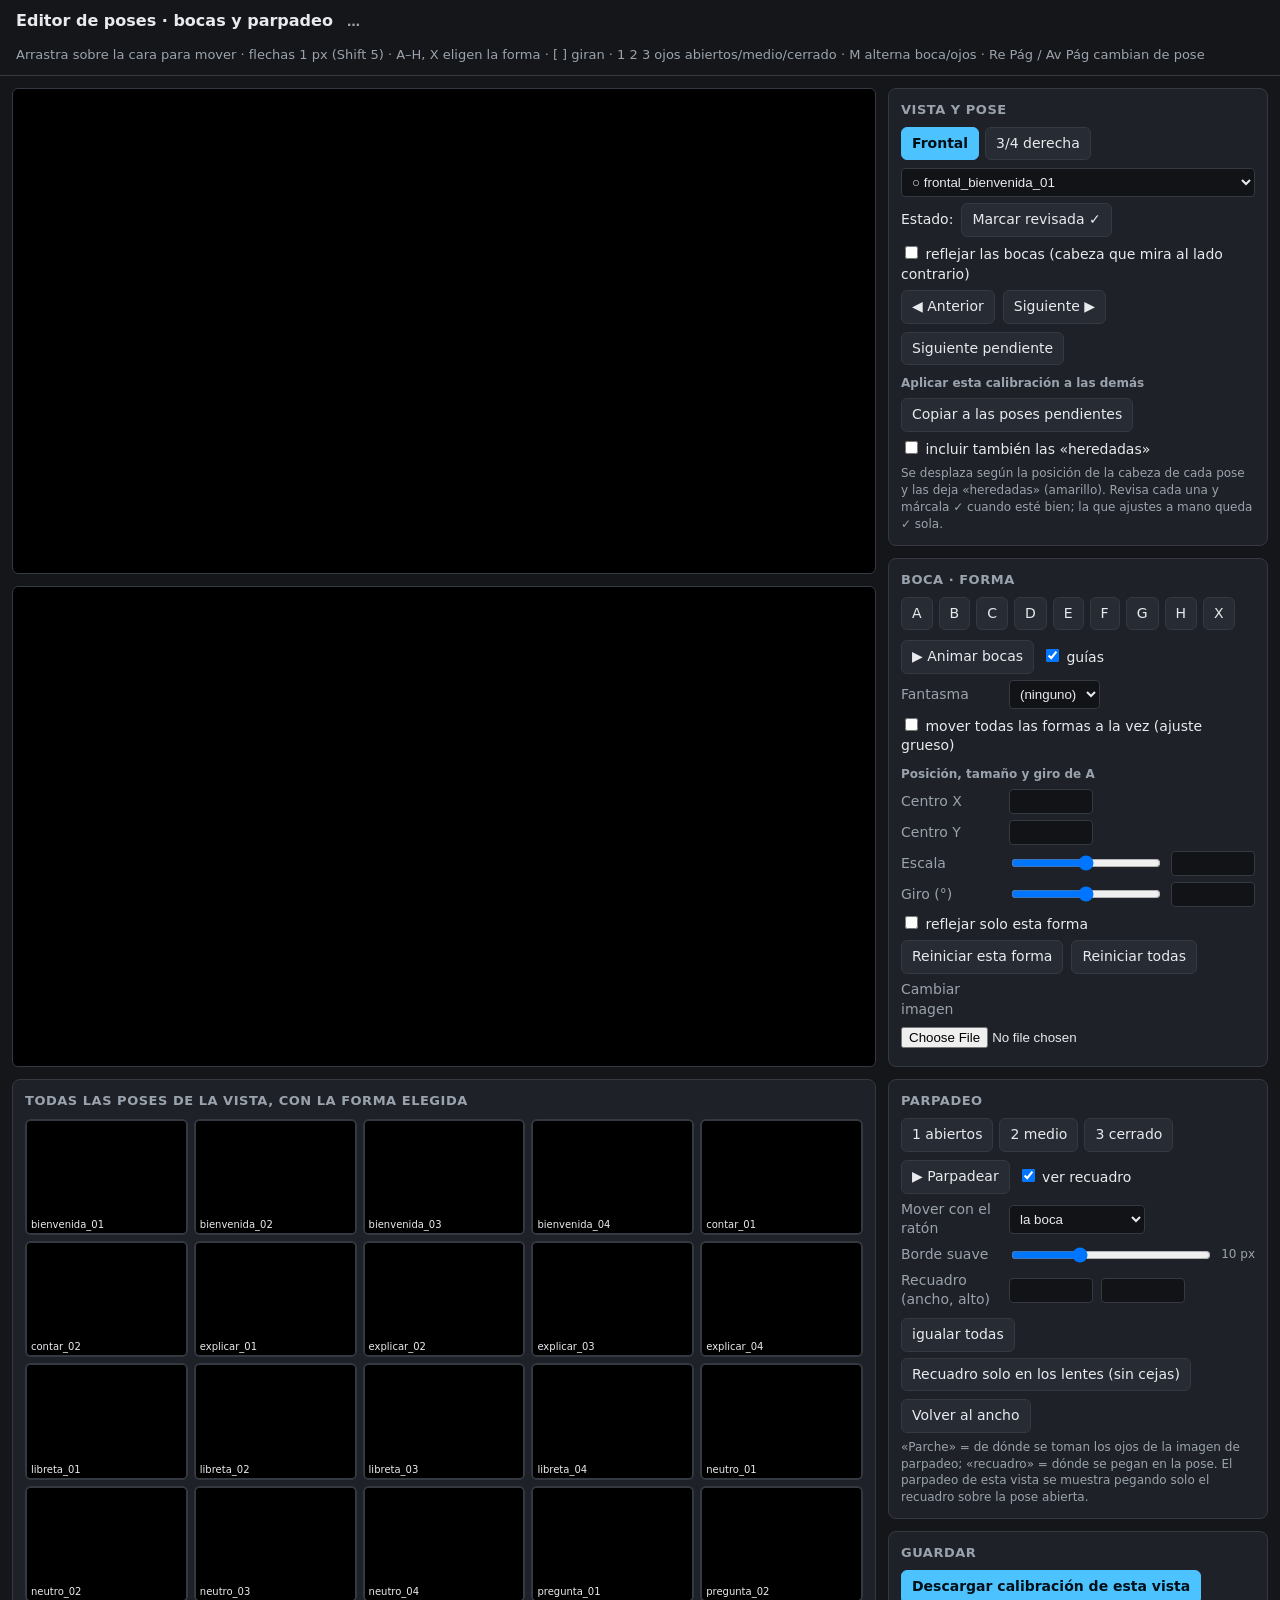
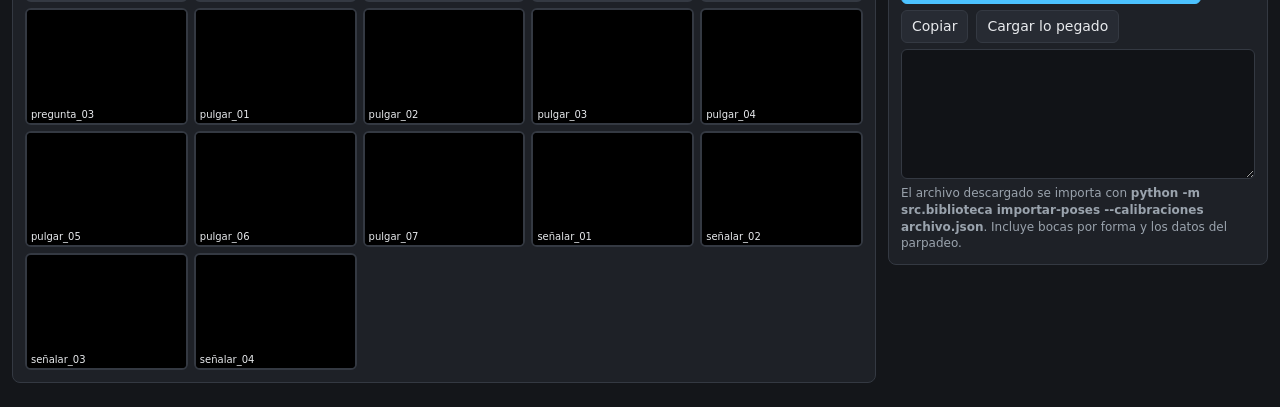
==== commit f517e6ee: "Parpadeo por imagen en el render (T099, T100) - Parpadeo doble (10 % configurable) y nunca en un cam" ====
--- a/prototipos/editor/editor.html
+++ b/prototipos/editor/editor.html
@@ -99,6 +99,8 @@
       <div class="fila"><label class="t">Borde suave</label><input type="range" id="blur" min="0" max="30" step="1" value="10"><span id="blurN" class="nota">10 px</span></div>
       <div class="fila"><label class="t">Recuadro (ancho, alto)</label>
         <input type="number" id="cw" step="2" title="ancho"> <input type="number" id="ch" step="2" title="alto"> <button id="tamTodas" title="Pone este ancho y alto en el recuadro de todas las poses de la vista">igualar todas</button></div>
+      <div class="fila"><button id="soloLentes" title="Baja el borde de arriba y sube el de abajo en TODAS las poses de esta vista: el parche deja de tocar las cejas">Recuadro solo en los lentes (sin cejas)</button>
+        <button id="recuadroAncho" title="Deshace el anterior">Volver al ancho</button></div>
       <div class="nota" id="notaOjos"></div>
       <div class="nota">«Parche» = de dónde se toman los ojos de la imagen de parpadeo; «recuadro» = dónde se pegan en la pose. El parpadeo de esta vista se muestra pegando solo el recuadro sobre la pose abierta.</div>
     </div>
@@ -226,6 +228,11 @@
 const tamCaja = () => cajaDe(pose).slice(2);
 ["cw", "ch"].forEach((id, k) => $(id).addEventListener("input", e => { const x = parseFloat(e.target.value); if (isNaN(x) || x <= 10) return;
   const c = cajaDe(pose).slice(), cen = [c[0] + c[2] / 2, c[1] + c[3] / 2]; c[2 + k] = x; c[0] = cen[0] - c[2] / 2; c[1] = cen[1] - c[3] / 2; ajuste.caja[pose.nombre] = c; dibujar(); }));
+function ajustaVerticales(dy, dh) {          // mueve el borde de arriba y de abajo de todos los recuadros de la vista
+  POSES().forEach(p => { const c = cajaDe(p); ajuste.caja[p.nombre] = [c[0], c[1] + dy, c[2], Math.max(20, c[3] + dh)]; }); dibujar();
+}
+$("soloLentes").onclick = () => { ajustaVerticales(88, -126); $("estado").textContent = "Recuadros ajustados a los lentes ✓"; $("estado").className = "nota ok"; };
+$("recuadroAncho").onclick = () => { ajustaVerticales(-88, 126); $("estado").textContent = "Recuadros anchos de nuevo ✓"; $("estado").className = "nota ok"; };
 $("tamTodas").onclick = () => { const [w, h] = tamCaja(); POSES().forEach(p => { const c = cajaDe(p), cen = [c[0] + c[2] / 2, c[1] + c[3] / 2]; ajuste.caja[p.nombre] = [cen[0] - w / 2, cen[1] - h / 2, w, h]; }); dibujar(); $("estado").textContent = "Tamaño copiado a todas las poses ✓"; $("estado").className = "nota ok"; };
 $("animaOjos").onclick = () => {
   if (animandoOjos) { clearInterval(animandoOjos); animandoOjos = null; ojos = "abiertos"; $("animaOjos").textContent = "▶ Parpadear"; dibujar(); return; }
@@ -381,7 +388,7 @@
   const P = V().parpadeo;
   if (P) {
     o.parpadeo = { modo: P.modo, borde_suave_px: +$("blur").value, imagenes: {}, cajas: {} };
-    Object.keys(P.imagenes).forEach(k => { const id = P.modo + ":" + k, d = despFuente(id); o.parpadeo.imagenes[k] = { archivo: P.imagenes[k].archivo.split("/").pop(), centro: P.imagenes[k].centro, desp: [Math.round(d[0]), Math.round(d[1])] }; });
+    Object.keys(P.imagenes).forEach(k => { const id = P.modo + ":" + k, d = despFuente(id); o.parpadeo.imagenes[k] = { archivo: P.imagenes[k].archivo.split("/").pop(), original: P.imagenes[k].original, centro: P.imagenes[k].centro, desp: [Math.round(d[0]), Math.round(d[1])] }; });
     POSES().forEach(p => { o.parpadeo.cajas[p.nombre] = cajaDe(p).map(Math.round); });
   }
   return JSON.stringify(o, null, 1);
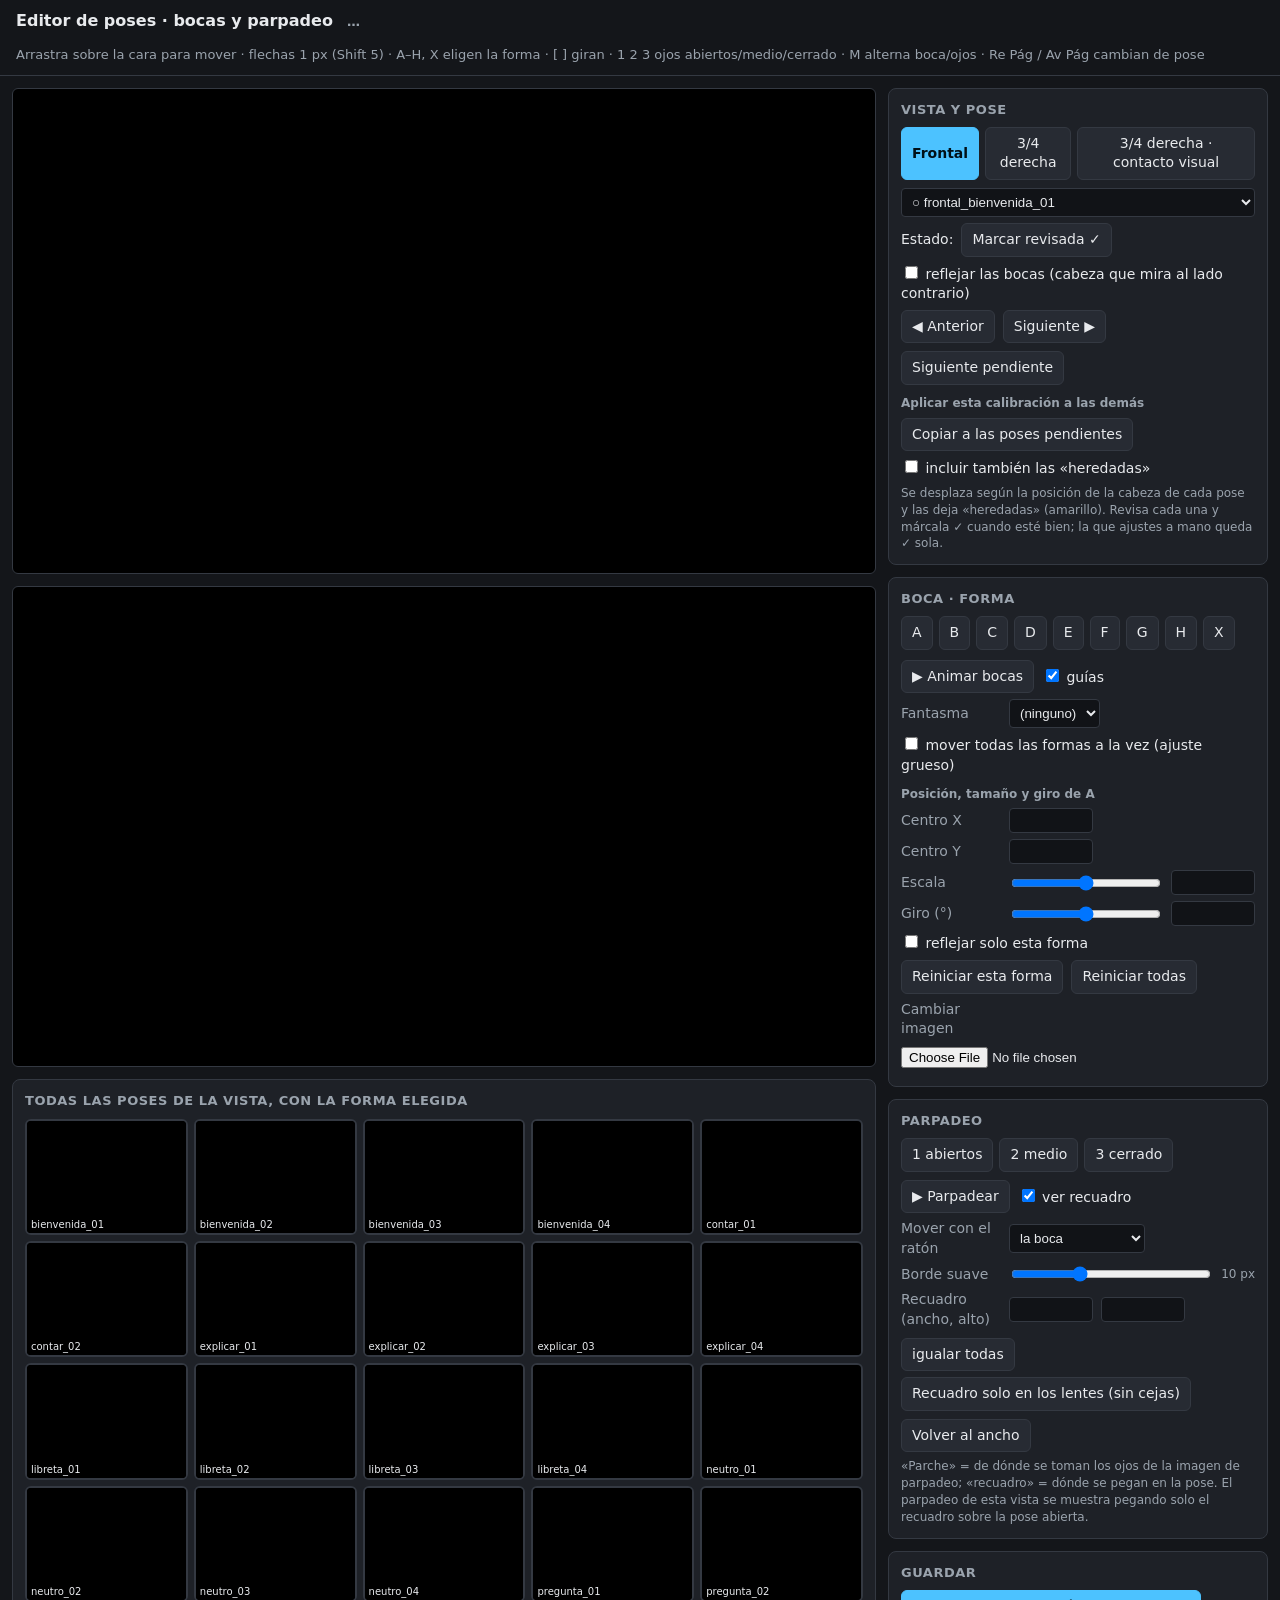
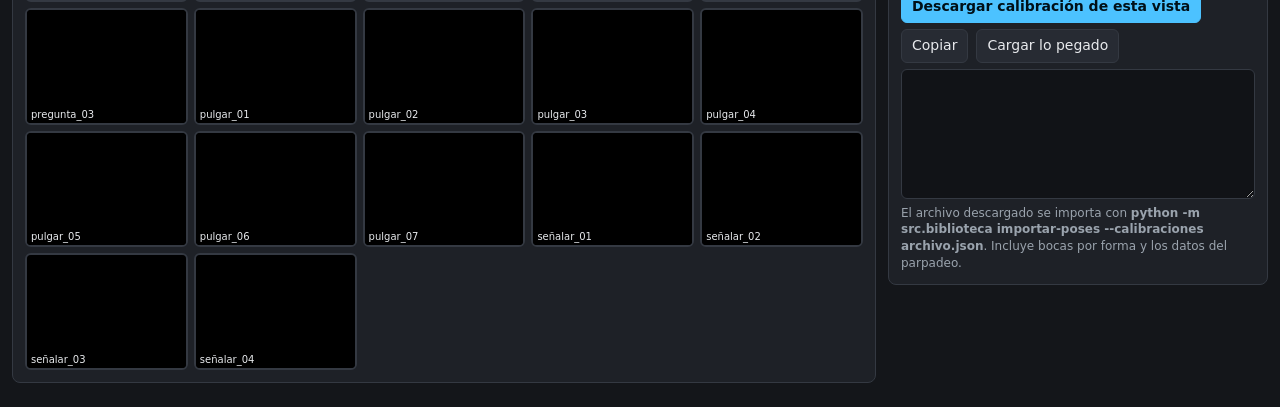
==== commit ebca5c3b: "Poses con contacto visual (eye_contact): mirada de cada pose, reglas del director (las de lado se el" ====
--- a/prototipos/editor/editor.html
+++ b/prototipos/editor/editor.html
@@ -1,448 +1,448 @@
-<!doctype html>
-<html lang="es">
-<head>
-<meta charset="utf-8">
-<meta name="viewport" content="width=device-width, initial-scale=1">
-<title>Editor de poses</title>
-<style>
-  :root { --bg:#14161a; --panel:#1e2127; --borde:#343942; --texto:#e8eaed; --suave:#9aa3ad; --acento:#4cc2ff; --ok:#6fd08c; --her:#f2c14e; --pend:#e0707a; }
-  * { box-sizing: border-box; }
-  body { margin:0; background:var(--bg); color:var(--texto); font:14px/1.4 system-ui,Segoe UI,sans-serif; }
-  header { padding:10px 16px; border-bottom:1px solid var(--borde); display:flex; gap:14px; align-items:baseline; flex-wrap:wrap; }
-  header h1 { font-size:16px; margin:0; }
-  header span { color:var(--suave); font-size:13px; }
-  main { display:grid; grid-template-columns: minmax(0,1fr) 380px; gap:12px; padding:12px; }
-  @media (max-width: 1100px) { main { grid-template-columns: 1fr; } }
-  .vistas { display:grid; gap:12px; align-content:start; }
-  canvas { width:100%; height:auto; background:#000; border:1px solid var(--borde); border-radius:6px; display:block; cursor:crosshair; }
-  .panel { background:var(--panel); border:1px solid var(--borde); border-radius:8px; padding:12px; margin-bottom:12px; }
-  .panel h2 { font-size:13px; margin:0 0 8px; color:var(--suave); font-weight:600; text-transform:uppercase; letter-spacing:.04em; }
-  .fila { display:flex; align-items:center; gap:8px; margin:6px 0; flex-wrap:wrap; }
-  .fila label.t { width:100px; color:var(--suave); }
-  .fila input[type=number] { width:84px; background:#111317; color:var(--texto); border:1px solid var(--borde); border-radius:4px; padding:4px 6px; }
-  .fila input[type=range] { flex:1; min-width:80px; }
-  select { background:#111317; color:var(--texto); border:1px solid var(--borde); border-radius:4px; padding:5px 6px; max-width:100%; width:100%; }
-  .botones { display:flex; flex-wrap:wrap; gap:6px; }
-  button { background:#272b33; color:var(--texto); border:1px solid var(--borde); border-radius:6px; padding:6px 10px; cursor:pointer; font:inherit; }
-  button:hover { border-color:var(--acento); }
-  button:disabled { opacity:.4; cursor:not-allowed; }
-  button.activo { background:var(--acento); color:#001018; border-color:var(--acento); font-weight:700; }
-  textarea { width:100%; height:130px; background:#111317; color:var(--texto); border:1px solid var(--borde); border-radius:6px; padding:8px; font:12px/1.4 ui-monospace,Consolas,monospace; resize:vertical; }
-  .nota { color:var(--suave); font-size:12px; }
-  .ok { color:var(--ok); }
-  .estadoPose { font-weight:700; }
-  .estadoPose.ok { color:var(--ok); } .estadoPose.her { color:var(--her); } .estadoPose.pend { color:var(--pend); }
-  #rejilla { display:grid; grid-template-columns:repeat(auto-fill,minmax(150px,1fr)); gap:6px; }
-  .celda { position:relative; border:2px solid var(--borde); border-radius:6px; overflow:hidden; cursor:pointer; background:#000; }
-  .celda canvas { border:0; border-radius:0; cursor:pointer; }
-  .celda.sel { outline:2px solid var(--acento); }
-  .celda.ok { border-color:var(--ok); } .celda.her { border-color:var(--her); } .celda.pend { border-color:var(--pend); }
-  .celda span { position:absolute; left:0; right:0; bottom:0; font-size:10px; background:#000b; padding:1px 4px; white-space:nowrap; overflow:hidden; text-overflow:ellipsis; }
-  .pestanas { display:flex; gap:6px; margin-bottom:8px; }
-  h3 { font-size:12px; color:var(--suave); margin:10px 0 2px; font-weight:600; }
-</style>
-</head>
-<body>
-<header>
-  <h1>Editor de poses · bocas y parpadeo</h1>
-  <span id="guardado" style="font-weight:700">…</span>
-  <span>Arrastra sobre la cara para mover · flechas 1 px (Shift 5) · A–H, X eligen la forma · [ ] giran · 1 2 3 ojos abiertos/medio/cerrado · M alterna boca/ojos · Re Pág / Av Pág cambian de pose</span>
-</header>
-<main>
-  <div class="vistas">
-    <canvas id="principal" width="3840" height="2160"></canvas>
-    <canvas id="zoom" width="1620" height="900"></canvas>
-    <div class="panel">
-      <h2>Todas las poses de la vista, con la forma elegida <span class="nota" id="resumen"></span></h2>
-      <div id="rejilla"></div>
-    </div>
-  </div>
-  <aside>
-    <div class="panel">
-      <h2>Vista y pose</h2>
-      <div class="pestanas" id="pestanasVista"></div>
-      <select id="pose"></select>
-      <div class="fila" style="margin-top:6px"><span>Estado: <span id="estadoPose" class="estadoPose"></span></span>
-        <button id="btnRevisada">Marcar revisada ✓</button></div>
-      <div class="fila"><label><input type="checkbox" id="espejo"> reflejar las bocas (cabeza que mira al lado contrario)</label></div>
-      <div class="fila"><button id="btnPrev">◀ Anterior</button><button id="btnSig">Siguiente ▶</button><button id="btnSigPend">Siguiente pendiente</button></div>
-      <h3>Aplicar esta calibración a las demás</h3>
-      <div class="fila"><button id="btnAplicar">Copiar a las poses pendientes</button></div>
-      <div class="fila"><label><input type="checkbox" id="incluirHer"> incluir también las «heredadas»</label></div>
-      <div class="nota">Se desplaza según la posición de la cabeza de cada pose y las deja «heredadas» (amarillo). Revisa cada una y márcala ✓ cuando esté bien; la que ajustes a mano queda ✓ sola.</div>
-    </div>
-    <div class="panel">
-      <h2>Boca · forma</h2>
-      <div class="botones" id="botonesVisema"></div>
-      <div class="fila" style="margin-top:10px">
-        <button id="anima">▶ Animar bocas</button>
-        <label><input type="checkbox" id="guias" checked> guías</label>
-      </div>
-      <div class="fila"><label class="t">Fantasma</label><select id="fantasma" style="width:auto"></select></div>
-      <div class="fila"><label><input type="checkbox" id="vinc"> mover todas las formas a la vez (ajuste grueso)</label></div>
-      <h3>Posición, tamaño y giro de <span id="nombreForma">A</span></h3>
-      <div class="fila"><label class="t">Centro X</label><input type="number" id="px" step="1"></div>
-      <div class="fila"><label class="t">Centro Y</label><input type="number" id="py" step="1"></div>
-      <div class="fila"><label class="t">Escala</label><input type="range" id="sR" min="0.03" max="0.6" step="0.001"><input type="number" id="sN" step="0.001"></div>
-      <div class="fila"><label class="t">Giro (°)</label><input type="range" id="rR" min="-40" max="40" step="0.1"><input type="number" id="rN" step="0.1"></div>
-      <div class="fila"><label><input type="checkbox" id="mForma"> reflejar solo esta forma</label></div>
-      <div class="fila"><button id="reiniciaForma">Reiniciar esta forma</button><button id="todas">Reiniciar todas</button></div>
-      <div class="fila"><label class="t">Cambiar imagen</label><input type="file" id="archivoBoca" accept="image/png"></div>
-    </div>
-    <div class="panel">
-      <h2>Parpadeo</h2>
-      <div class="botones" id="botonesOjos"></div>
-      <div class="fila" style="margin-top:8px"><button id="animaOjos">▶ Parpadear</button>
-        <label><input type="checkbox" id="verCaja" checked> ver recuadro</label></div>
-      <div class="fila"><label class="t">Mover con el ratón</label>
-        <select id="modoMover" style="width:auto"><option value="boca">la boca</option><option value="parche">el parche de ojos</option><option value="caja">el recuadro</option></select></div>
-      <div class="fila"><label class="t">Borde suave</label><input type="range" id="blur" min="0" max="30" step="1" value="10"><span id="blurN" class="nota">10 px</span></div>
-      <div class="fila"><label class="t">Recuadro (ancho, alto)</label>
-        <input type="number" id="cw" step="2" title="ancho"> <input type="number" id="ch" step="2" title="alto"> <button id="tamTodas" title="Pone este ancho y alto en el recuadro de todas las poses de la vista">igualar todas</button></div>
-      <div class="fila"><button id="soloLentes" title="Baja el borde de arriba y sube el de abajo en TODAS las poses de esta vista: el parche deja de tocar las cejas">Recuadro solo en los lentes (sin cejas)</button>
-        <button id="recuadroAncho" title="Deshace el anterior">Volver al ancho</button></div>
-      <div class="nota" id="notaOjos"></div>
-      <div class="nota">«Parche» = de dónde se toman los ojos de la imagen de parpadeo; «recuadro» = dónde se pegan en la pose. El parpadeo de esta vista se muestra pegando solo el recuadro sobre la pose abierta.</div>
-    </div>
-    <div class="panel">
-      <h2>Guardar</h2>
-      <div class="fila"><button id="descargar" class="activo">Descargar calibración de esta vista</button></div>
-      <div class="fila"><button id="copiar">Copiar</button><button id="cargar">Cargar lo pegado</button><span id="estado" class="nota"></span></div>
-      <textarea id="json" spellcheck="false"></textarea>
-      <div class="nota">El archivo descargado se importa con <b>python -m src.biblioteca importar-poses --calibraciones archivo.json</b>. Incluye bocas por forma y los datos del parpadeo.</div>
-    </div>
-  </aside>
-</main>
-<script src="datos_editor.js"></script>
-<script>
-const VISEMAS = "ABCDEFGHX".split("");
-const $ = id => document.getElementById(id);
-const cv = $("principal"), cx = cv.getContext("2d"), cz = $("zoom"), czx = cz.getContext("2d");
-const ZW = 1620, ZH = 900, ZVX = 640, ZVY = 360;           // zoom: ventana de 640x360 px de la pose
-
-// ---------- estado ----------
-let vistaId = Object.keys(DATOS.vistas)[0];
-let pose = null, est = null, actual = "A", escena = new Image(), animando = null, animandoOjos = null;
-let ojos = "abiertos", mover = "boca";
-const imgsBoca = {};                    // imgsBoca[vista][forma]
-const memoria = {};                     // `${pose}|dir|esp` -> {formas}
-const lado = {};                        // pose -> reflejada?
-const estadoDe = {};                    // pose -> ok | her | pend
-const ajuste = { fuente: {}, caja: {} };   // desplazamiento del parche por imagen de parpadeo; recuadro ajustado a mano por pose
-const cacheImg = {};
-const V = () => DATOS.vistas[vistaId];
-const POSES = () => V().poses;
-const clave = () => pose.nombre + "|" + ($("espejo").checked ? "esp" : "dir");
-
-function cargaImg(src) {
-  if (!cacheImg[src]) { const i = new Image(); i.onload = () => { i.listo = true; dibujar(); rejilla(); }; i.src = src + "?v=" + Date.now(); cacheImg[src] = i; }
-  return cacheImg[src];
-}
-
-// ---------- valores de partida ----------
-function bocaDefecto(v) {                // tamaño de partida: la forma A mide ~115 px de ancho, el resto con su misma escala
-  const a = imgsBoca[vistaId].A; return 115 / a.naturalWidth;
-}
-function anclaVista() {                  // centro de la boca de la pose de referencia: bajo la montura de las gafas
-  const c = V().caja_ref; return [c[0] + c[2] / 2, c[1] + c[3] + 78];
-}
-function porDefecto(p) {
-  const s = bocaDefecto(), [ax, ay] = anclaVista(), o = {};
-  VISEMAS.forEach(v => { const im = imgsBoca[vistaId][v]; o[v] = { x: ax + p.dcab[0], y: ay + p.dcab[1] - im.naturalHeight * s / 2 + im.naturalHeight * s / 2 + 0, s: s, r: 0, m: false }; });
-  // las formas se alinean por su borde superior: la A (labios cerrados) queda en la línea de la boca
-  const topA = ay + p.dcab[1] - imgsBoca[vistaId].A.naturalHeight * s / 2;
-  VISEMAS.forEach(v => { const im = imgsBoca[vistaId][v]; o[v].y = topA + im.naturalHeight * s / 2; });
-  return o;
-}
-function cargarPrecarga() {
-  const pre = DATOS.precarga || {};
-  Object.keys(pre).forEach(n => { const p = pre[n]; memoria[n + "|" + (p.espejo ? "esp" : "dir")] = { formas: JSON.parse(JSON.stringify(p.formas)) }; lado[n] = !!p.espejo; estadoDe[n] = "ok"; });
-}
-function iniciarEstados() { Object.values(DATOS.vistas).forEach(v => v.poses.forEach(p => { if (!estadoDe[p.nombre]) estadoDe[p.nombre] = "pend"; })); }
-
-// ---------- carga de vista y pose ----------
-Object.keys(DATOS.vistas).forEach(id => {
-  const b = document.createElement("button"); b.textContent = DATOS.vistas[id].titulo; b.dataset.id = id; b.onclick = () => cambiaVista(id); $("pestanasVista").appendChild(b);
-});
-VISEMAS.forEach(v => { const b = document.createElement("button"); b.textContent = v; b.dataset.v = v; b.onclick = () => { actual = v; dibujar(); rejilla(); }; $("botonesVisema").appendChild(b); });
-["abiertos", "medio", "cerrado"].forEach((n, i) => { const b = document.createElement("button"); b.textContent = (i + 1) + " " + n; b.dataset.o = n; b.onclick = () => ponOjos(n); $("botonesOjos").appendChild(b); });
-const o0 = document.createElement("option"); o0.value = ""; o0.textContent = "(ninguno)"; $("fantasma").appendChild(o0);
-VISEMAS.forEach(v => { const o = document.createElement("option"); o.value = v; o.textContent = v; $("fantasma").appendChild(o); });
-
-function cargarBocas(id, fin) {
-  imgsBoca[id] = {}; let falta = VISEMAS.length;
-  VISEMAS.forEach(v => { const i = new Image(); i.onload = () => { if (--falta === 0) fin(); }; i.src = DATOS.vistas[id].bocas.replace("{}", v); imgsBoca[id][v] = i; });
-}
-function etiquetaPose(p) { const e = estadoDe[p.nombre]; return (e === "ok" ? "● " : e === "her" ? "◐ " : "○ ") + p.nombre; }
-function llenaSelect() {
-  $("pose").innerHTML = ""; POSES().forEach((p, i) => { const o = document.createElement("option"); o.value = i; o.textContent = etiquetaPose(p); $("pose").appendChild(o); });
-}
-function cambiaVista(id, nombrePose) {
-  vistaId = id; document.querySelectorAll("#pestanasVista button").forEach(b => b.classList.toggle("activo", b.dataset.id === id));
-  const seguir = () => { llenaSelect(); const i = Math.max(0, POSES().findIndex(p => p.nombre === nombrePose)); construyeRejilla(); cargaPose(i); };
-  if (imgsBoca[id]) seguir(); else cargarBocas(id, seguir);
-}
-function cargaPose(i) {
-  pose = POSES()[i]; $("pose").value = i;
-  if (lado[pose.nombre] !== undefined) $("espejo").checked = lado[pose.nombre]; else $("espejo").checked = false;
-  escena = new Image(); escena.onload = () => { cargaEstado(); dibujar(); rejilla(); }; escena.src = pose.archivo;
-  cargaImg(pose.archivo);
-}
-function cargaEstado() {
-  if (memoria[clave()]) { est = JSON.parse(JSON.stringify(memoria[clave()])); return; }
-  try { const g = localStorage.getItem("ed_" + clave()); if (g) { est = JSON.parse(g); return; } } catch (e) {}
-  est = { formas: porDefecto(pose) };
-}
-$("pose").onchange = e => cargaPose(parseInt(e.target.value));
-$("espejo").onchange = () => { cargaEstado(); dibujar(); rejilla(); };
-const irPose = d => { const n = POSES().length, i = (parseInt($("pose").value) + d + n) % n; cargaPose(i); };
-$("btnPrev").onclick = () => irPose(-1); $("btnSig").onclick = () => irPose(1);
-$("btnSigPend").onclick = () => { const L = POSES(), i0 = parseInt($("pose").value); for (let k = 1; k <= L.length; k++) { const i = (i0 + k) % L.length; if (estadoDe[L[i].nombre] !== "ok") { cargaPose(i); return; } } $("estado").textContent = "No quedan poses por revisar 🎉"; $("estado").className = "nota ok"; };
-
-// ---------- parpadeo ----------
-function imagenOjos() {           // imagen de parpadeo que corresponde a esta pose y al estado de ojos elegido
-  const P = V().parpadeo; if (!P || ojos === "abiertos") return null;
-  const clave = P.modo === "compartido" ? ojos : (ojos === "cerrado" ? pose.nombre : null);
-  const d = clave && P.imagenes[clave]; return d ? { id: P.modo + ":" + (P.modo === "compartido" ? clave : pose.nombre), d } : null;
-}
-function cajaDe(p) { return ajuste.caja[p.nombre] || p.caja; }      // recuadro de los ojos de la pose: el detectado por la montura o el que ajustaste
-function despFuente(id) { return ajuste.fuente[id] || [0, 0]; }
-function pintaOjos(c, ox, oy, z, fantasma) {
-  const o = imagenOjos(); if (!o) return;
-  const im = cargaImg(o.d.archivo); if (!im.listo) return;
-  const [bx, by, bw, bh] = cajaDe(pose), df = despFuente(o.id);
-  // la imagen de parpadeo se coloca para que su cabeza coincida con la de la pose, más el ajuste manual
-  const sx = pose.centro[0] - o.d.centro[0] + df[0], sy = pose.centro[1] - o.d.centro[1] + df[1];
-  const m = Math.max(0, +$("blur").value), W = Math.ceil(bw + 2 * m), H = Math.ceil(bh + 2 * m);
-  const tmp = document.createElement("canvas"); tmp.width = W; tmp.height = H; const t = tmp.getContext("2d");
-  t.drawImage(im, bx - m - sx, by - m - sy, W, H, 0, 0, W, H);                       // trozo de la imagen de parpadeo
-  const mask = document.createElement("canvas"); mask.width = W; mask.height = H; const k = mask.getContext("2d");
-  k.filter = m > 0 ? `blur(${m / 2}px)` : "none"; k.fillStyle = "#fff"; k.fillRect(m * 1.2, m * 1.2, W - m * 2.4, H - m * 2.4);
-  t.globalCompositeOperation = "destination-in"; t.drawImage(mask, 0, 0);
-  c.drawImage(tmp, (bx - m - ox) * z, (by - m - oy) * z, W * z, H * z);
-}
-function ponOjos(n) { ojos = n; dibujar(); }
-$("blur").oninput = () => { $("blurN").textContent = $("blur").value + " px"; dibujar(); };
-$("verCaja").onchange = dibujar;
-$("modoMover").onchange = e => { mover = e.target.value; dibujar(); };
-const tamCaja = () => cajaDe(pose).slice(2);
-["cw", "ch"].forEach((id, k) => $(id).addEventListener("input", e => { const x = parseFloat(e.target.value); if (isNaN(x) || x <= 10) return;
-  const c = cajaDe(pose).slice(), cen = [c[0] + c[2] / 2, c[1] + c[3] / 2]; c[2 + k] = x; c[0] = cen[0] - c[2] / 2; c[1] = cen[1] - c[3] / 2; ajuste.caja[pose.nombre] = c; dibujar(); }));
-function ajustaVerticales(dy, dh) {          // mueve el borde de arriba y de abajo de todos los recuadros de la vista
-  POSES().forEach(p => { const c = cajaDe(p); ajuste.caja[p.nombre] = [c[0], c[1] + dy, c[2], Math.max(20, c[3] + dh)]; }); dibujar();
-}
-$("soloLentes").onclick = () => { ajustaVerticales(88, -126); $("estado").textContent = "Recuadros ajustados a los lentes ✓"; $("estado").className = "nota ok"; };
-$("recuadroAncho").onclick = () => { ajustaVerticales(-88, 126); $("estado").textContent = "Recuadros anchos de nuevo ✓"; $("estado").className = "nota ok"; };
-$("tamTodas").onclick = () => { const [w, h] = tamCaja(); POSES().forEach(p => { const c = cajaDe(p), cen = [c[0] + c[2] / 2, c[1] + c[3] / 2]; ajuste.caja[p.nombre] = [cen[0] - w / 2, cen[1] - h / 2, w, h]; }); dibujar(); $("estado").textContent = "Tamaño copiado a todas las poses ✓"; $("estado").className = "nota ok"; };
-$("animaOjos").onclick = () => {
-  if (animandoOjos) { clearInterval(animandoOjos); animandoOjos = null; ojos = "abiertos"; $("animaOjos").textContent = "▶ Parpadear"; dibujar(); return; }
-  const tiene = V().parpadeo && V().parpadeo.modo === "compartido"; const sec = tiene ? ["abiertos", "medio", "cerrado", "medio", "abiertos", "abiertos", "abiertos", "abiertos"] : ["abiertos", "cerrado", "abiertos", "abiertos", "abiertos", "abiertos"];
-  let i = 0; animandoOjos = setInterval(() => { ojos = sec[i++ % sec.length]; dibujar(); }, 140); $("animaOjos").textContent = "■ Detener";
-};
-
-// ---------- dibujo ----------
-function geom(v) { const f = est.formas[v], im = imgsBoca[vistaId][v]; return { cx: f.x, cy: f.y, w: im.naturalWidth * f.s, h: im.naturalHeight * f.s, rot: f.r || 0 }; }
-function pinta(c, v, ox, oy, z) {
-  const g = geom(v); c.save(); c.translate((g.cx - ox) * z, (g.cy - oy) * z); c.rotate(g.rot * Math.PI / 180);
-  if ($("espejo").checked !== !!est.formas[v].m) c.scale(-1, 1);
-  c.drawImage(imgsBoca[vistaId][v], -g.w / 2 * z, -g.h / 2 * z, g.w * z, g.h * z); c.restore();
-}
-function focoZoom() {
-  if (mover !== "boca" || ojos !== "abiertos") { const [bx, by, bw, bh] = cajaDe(pose); return [bx + bw / 2, by + bh / 2]; }
-  const f = est.formas[actual]; return [f.x, f.y];
-}
-function dibujar() {
-  if (!escena.complete || !escena.naturalWidth || !est) return;
-  const [fx, fy] = focoZoom(), Z = ZW / ZVX, ox = fx - ZVX / 2, oy = fy - ZVY * 0.42;
-  cx.drawImage(escena, 0, 0);
-  czx.imageSmoothingQuality = "high"; czx.drawImage(escena, ox, oy, ZVX, ZVY, 0, 0, ZW, ZH);
-  pintaOjos(cx, 0, 0, 1); pintaOjos(czx, ox, oy, Z);
-  const fant = $("fantasma").value;
-  if (fant && fant !== actual) { cx.globalAlpha = czx.globalAlpha = 0.38; pinta(cx, fant, 0, 0, 1); pinta(czx, fant, ox, oy, Z); cx.globalAlpha = czx.globalAlpha = 1; }
-  pinta(cx, actual, 0, 0, 1); pinta(czx, actual, ox, oy, Z);
-  const f = est.formas[actual];
-  if ($("guias").checked) {
-    cx.strokeStyle = czx.strokeStyle = "rgba(0,255,120,.85)"; cx.lineWidth = 3; cx.setLineDash([12, 12]); czx.setLineDash([8, 8]);
-    cx.beginPath(); cx.moveTo(f.x - 140, f.y); cx.lineTo(f.x + 140, f.y); cx.moveTo(f.x, f.y - 80); cx.lineTo(f.x, f.y + 80); cx.stroke();
-    cx.setLineDash([]); czx.setLineDash([]);
-  }
-  if ($("verCaja").checked) {
-    const [bx, by, bw, bh] = cajaDe(pose); cx.strokeStyle = czx.strokeStyle = "rgba(255,200,0,.9)"; cx.lineWidth = 3; cx.setLineDash([10, 8]); czx.setLineDash([10, 8]);
-    cx.strokeRect(bx, by, bw, bh); czx.lineWidth = 3; czx.strokeRect((bx - ox) * Z, (by - oy) * Z, bw * Z, bh * Z); cx.setLineDash([]); czx.setLineDash([]);
-  }
-  sincronizar();
-}
-function sincronizar() {
-  const f = est.formas[actual];
-  $("px").value = Math.round(f.x); $("py").value = Math.round(f.y); $("sR").value = f.s; $("sN").value = f.s.toFixed(3);
-  $("mForma").checked = !!f.m; $("rR").value = f.r || 0; $("rN").value = (f.r || 0).toFixed(1); $("nombreForma").textContent = actual;
-  const t = tamCaja(); if (document.activeElement !== $("cw")) $("cw").value = Math.round(t[0]); if (document.activeElement !== $("ch")) $("ch").value = Math.round(t[1]);
-  document.querySelectorAll("#botonesVisema button").forEach(b => b.classList.toggle("activo", b.dataset.v === actual));
-  document.querySelectorAll("#botonesOjos button").forEach(b => { b.classList.toggle("activo", b.dataset.o === ojos); b.disabled = b.dataset.o === "medio" && V().parpadeo && V().parpadeo.modo !== "compartido"; });
-  const P = V().parpadeo; $("notaOjos").textContent = !P ? "Esta vista no tiene imágenes de parpadeo." : P.modo === "compartido" ? "Parpadeo compartido por todas las poses de la vista (cerrado y medio)." : (P.imagenes[pose.nombre] ? "Esta pose tiene su propio parpadeo (cerrado). No hay intermedio." : "⚠ Esta pose no tiene imagen de parpadeo.");
-  memoria[clave()] = JSON.parse(JSON.stringify(est)); lado[pose.nombre] = $("espejo").checked;
-  try { localStorage.setItem("ed_" + clave(), JSON.stringify(est)); } catch (e) {}
-  pintaEstado();
-  if (document.activeElement !== $("json")) $("json").value = salidaVista();
-  programaGuardado();
-}
-function pintaEstado() {
-  const e = estadoDe[pose.nombre], el = $("estadoPose");
-  el.className = "estadoPose " + e; el.textContent = e === "ok" ? "● calibrada/revisada" : e === "her" ? "◐ heredada, por revisar" : "○ pendiente";
-  $("btnRevisada").textContent = e === "ok" ? "Quitar ✓" : "Marcar revisada ✓";
-  const o = $("pose").options[parseInt($("pose").value)]; if (o) o.textContent = etiquetaPose(pose);
-  const L = POSES(); const n = k => L.filter(p => estadoDe[p.nombre] === k).length;
-  $("resumen").textContent = `· ${n("ok")} revisadas · ${n("her")} heredadas · ${n("pend")} pendientes`;
-  document.querySelectorAll(".celda").forEach(c => { c.className = "celda " + estadoDe[c.dataset.n] + (c.dataset.n === pose.nombre ? " sel" : ""); });
-}
-const tocar = () => { if (estadoDe[pose.nombre] !== "ok") estadoDe[pose.nombre] = "ok"; };
-$("btnRevisada").onclick = () => { estadoDe[pose.nombre] = estadoDe[pose.nombre] === "ok" ? "pend" : "ok"; pintaEstado(); $("json").value = salidaVista(); };
-
-// ---------- rejilla ----------
-const RW = 240, RH = 170;
-function construyeRejilla() {
-  const r = $("rejilla"); r.innerHTML = "";
-  POSES().forEach((p, i) => { const d = document.createElement("div"); d.className = "celda"; d.dataset.n = p.nombre; const c = document.createElement("canvas"); c.width = RW; c.height = RH; d.appendChild(c);
-    const s = document.createElement("span"); s.textContent = p.nombre.replace(vistaId + "_", ""); d.appendChild(s); d.onclick = () => cargaPose(i); r.appendChild(d); });
-}
-let rPend = false;
-function rejilla() { if (rPend) return; rPend = true; requestAnimationFrame(() => { rPend = false; pintaRejilla(); }); }
-function pintaRejilla() {
-  if (!est) return;
-  POSES().forEach((p, i) => {
-    const c = document.querySelector(`.celda[data-n="${p.nombre}"] canvas`); if (!c) return; const k = c.getContext("2d");
-    const im = cargaImg(p.mini); k.fillStyle = "#000"; k.fillRect(0, 0, RW, RH); if (!im.listo) return;
-    let formas = (p.nombre === pose.nombre) ? est.formas : null, esp = (p.nombre === pose.nombre) ? $("espejo").checked : !!lado[p.nombre];
-    if (!formas) { const m = memoria[p.nombre + "|" + (esp ? "esp" : "dir")]; formas = m ? m.formas : porDefecto(p); }
-    const f = formas[actual], u = 1 / 3, Zr = 1.5, w = RW / Zr, h = RH / Zr, ox = f.x * u - w / 2, oy = f.y * u - h * 0.42;
-    k.imageSmoothingQuality = "high"; k.drawImage(im, ox, oy, w, h, 0, 0, RW, RH);
-    const b = imgsBoca[vistaId][actual], s = f.s * u * Zr, bw = b.naturalWidth * s, bh = b.naturalHeight * s;
-    k.save(); k.translate((f.x * u - ox) * Zr, (f.y * u - oy) * Zr); k.rotate((f.r || 0) * Math.PI / 180); if (esp !== !!f.m) k.scale(-1, 1); k.drawImage(b, -bw / 2, -bh / 2, bw, bh); k.restore();
-  });
-}
-
-// ---------- edición ----------
-const objetivos = () => $("vinc").checked ? VISEMAS : [actual];
-const num = (id, fn) => $(id).addEventListener("input", e => { const x = parseFloat(e.target.value); if (!isNaN(x)) { fn(x); tocar(); dibujar(); rejilla(); } });
-num("px", x => { const d = x - est.formas[actual].x; objetivos().forEach(v => est.formas[v].x += d); });
-num("py", x => { const d = x - est.formas[actual].y; objetivos().forEach(v => est.formas[v].y += d); });
-num("sR", x => est.formas[actual].s = x); num("sN", x => est.formas[actual].s = x);
-num("rR", x => est.formas[actual].r = x); num("rN", x => est.formas[actual].r = x);
-$("guias").onchange = dibujar; $("fantasma").onchange = dibujar;
-$("mForma").onchange = () => { est.formas[actual].m = $("mForma").checked; tocar(); dibujar(); rejilla(); };
-$("reiniciaForma").onclick = () => { est.formas[actual] = porDefecto(pose)[actual]; tocar(); dibujar(); rejilla(); };
-$("todas").onclick = () => { est = { formas: porDefecto(pose) }; tocar(); dibujar(); rejilla(); };
-$("archivoBoca").onchange = e => { const f = e.target.files[0]; if (!f) return; const i = new Image(); i.onload = () => { imgsBoca[vistaId][actual] = i; dibujar(); rejilla(); }; i.src = URL.createObjectURL(f); };
-$("anima").onclick = () => {
-  if (animando) { clearInterval(animando); animando = null; $("anima").textContent = "▶ Animar bocas"; return; }
-  const sec = ["X", "B", "C", "D", "C", "E", "F", "G", "H", "A"]; let i = 0;
-  animando = setInterval(() => { actual = sec[i++ % sec.length]; dibujar(); rejilla(); }, 350); $("anima").textContent = "■ Detener";
-};
-$("btnAplicar").onclick = () => {
-  const origen = POSES().find(p => p.nombre === pose.nombre), esp = $("espejo").checked; let n = 0;
-  POSES().forEach(p => {
-    if (p.nombre === origen.nombre) return;
-    const e = estadoDe[p.nombre]; if (e === "ok" || (e === "her" && !$("incluirHer").checked)) return;
-    const dx = p.dcab[0] - origen.dcab[0], dy = p.dcab[1] - origen.dcab[1], formas = {};
-    VISEMAS.forEach(v => { const f = est.formas[v]; formas[v] = { x: f.x + dx, y: f.y + dy, s: f.s, r: f.r || 0, m: !!f.m }; });
-    memoria[p.nombre + "|" + (esp ? "esp" : "dir")] = { formas }; lado[p.nombre] = esp; estadoDe[p.nombre] = "her"; n++;
-  });
-  pintaEstado(); rejilla(); llenaSelect(); $("pose").value = POSES().indexOf(pose); $("estado").textContent = `Copiada a ${n} poses (amarillo) ✓`; $("estado").className = "nota ok";
-};
-
-// ratón y teclado: mueve la boca, el parche de ojos o el recuadro según el modo
-let arr = null;
-const posRaton = e => { const r = cv.getBoundingClientRect(); return { x: (e.clientX - r.left) * cv.width / r.width, y: (e.clientY - r.top) * cv.height / r.height }; };
-function mueveModo(dx, dy) {
-  if (mover === "boca") { objetivos().forEach(v => { est.formas[v].x += dx; est.formas[v].y += dy; }); tocar(); return; }
-  if (mover === "parche") { const o = imagenOjos(); if (!o) return; const d = despFuente(o.id).slice(); ajuste.fuente[o.id] = [d[0] - dx, d[1] - dy]; return; }
-  const c = cajaDe(pose); ajuste.caja[pose.nombre] = [c[0] + dx, c[1] + dy, c[2], c[3]];
-}
-cv.addEventListener("mousedown", e => { arr = { p: posRaton(e) }; });
-window.addEventListener("mousemove", e => { if (!arr) return; const p = posRaton(e), dx = p.x - arr.p.x, dy = p.y - arr.p.y; arr.p = p; mueveModo(dx, dy); dibujar(); rejilla(); });
-window.addEventListener("mouseup", () => arr = null);
-window.addEventListener("keydown", e => {
-  if (["INPUT", "TEXTAREA", "SELECT"].includes(document.activeElement.tagName)) return;
-  const k = e.key.toUpperCase();
-  if (VISEMAS.includes(k)) { actual = k; dibujar(); rejilla(); return; }
-  if (k === "M") { mover = mover === "boca" ? "parche" : "boca"; $("modoMover").value = mover; dibujar(); return; }
-  if (e.key === "1") { ponOjos("abiertos"); return; } if (e.key === "2") { ponOjos("medio"); return; } if (e.key === "3") { ponOjos("cerrado"); return; }
-  if (e.key === "PageDown") { irPose(1); e.preventDefault(); return; } if (e.key === "PageUp") { irPose(-1); e.preventDefault(); return; }
-  const paso = e.shiftKey ? 5 : 1; let m = true;
-  if (e.key === "ArrowLeft") mueveModo(-paso, 0); else if (e.key === "ArrowRight") mueveModo(paso, 0);
-  else if (e.key === "ArrowUp") mueveModo(0, -paso); else if (e.key === "ArrowDown") mueveModo(0, paso);
-  else if (e.key === "[") { objetivos().forEach(v => est.formas[v].r = (est.formas[v].r || 0) - (e.shiftKey ? 2 : 0.5)); tocar(); }
-  else if (e.key === "]") { objetivos().forEach(v => est.formas[v].r = (est.formas[v].r || 0) + (e.shiftKey ? 2 : 0.5)); tocar(); } else m = false;
-  if (m) { e.preventDefault(); dibujar(); rejilla(); }
-});
-
-// ---------- guardar / cargar ----------
-function salidaVista() {
-  const poses = {};
-  POSES().forEach(p => {
-    const e = lado[p.nombre]; if (e === undefined || estadoDe[p.nombre] === "pend") return;
-    const m = memoria[p.nombre + "|" + (e ? "esp" : "dir")]; if (!m) return;
-    poses[p.nombre] = { espejo: e, estado: estadoDe[p.nombre], formas: Object.fromEntries(VISEMAS.map(v => [v, { x: Math.round(m.formas[v].x), y: Math.round(m.formas[v].y), s: +m.formas[v].s.toFixed(4), r: +(m.formas[v].r || 0).toFixed(2), m: !!m.formas[v].m }])) };
-  });
-  const o = { version: 5, juego: vistaId, poses };
-  const P = V().parpadeo;
-  if (P) {
-    o.parpadeo = { modo: P.modo, borde_suave_px: +$("blur").value, imagenes: {}, cajas: {} };
-    Object.keys(P.imagenes).forEach(k => { const id = P.modo + ":" + k, d = despFuente(id); o.parpadeo.imagenes[k] = { archivo: P.imagenes[k].archivo.split("/").pop(), original: P.imagenes[k].original, centro: P.imagenes[k].centro, desp: [Math.round(d[0]), Math.round(d[1])] }; });
-    POSES().forEach(p => { o.parpadeo.cajas[p.nombre] = cajaDe(p).map(Math.round); });
-  }
-  return JSON.stringify(o, null, 1);
-}
-$("copiar").onclick = async () => { const t = salidaVista(); try { await navigator.clipboard.writeText(t); } catch (e) { $("json").select(); document.execCommand("copy"); } $("estado").textContent = "Copiado ✓"; $("estado").className = "nota ok"; };
-$("descargar").onclick = () => {
-  const a = document.createElement("a"); a.href = URL.createObjectURL(new Blob([salidaVista()], { type: "application/json" }));
-  a.download = `calibracion_${vistaId}.json`; a.click(); $("estado").textContent = "Descargado ✓ (revisa tu carpeta Descargas)"; $("estado").className = "nota ok";
-};
-$("cargar").onclick = () => {
-  try {
-    const o = JSON.parse($("json").value), pre = vistaId + "_"; let n = 0;
-    Object.keys(o.poses || {}).forEach(k => { const id = k.startsWith(pre) ? k : pre + k, p = o.poses[k];
-      if (!POSES().some(q => q.nombre === id)) return;
-      memoria[id + "|" + (p.espejo ? "esp" : "dir")] = { formas: p.formas }; lado[id] = !!p.espejo; estadoDe[id] = p.estado === "her" ? "her" : "ok"; n++; });
-    const P = o.parpadeo; if (P) { Object.keys(P.cajas || {}).forEach(k => { if (POSES().some(q => q.nombre === k)) ajuste.caja[k] = P.cajas[k]; });
-      Object.keys(P.imagenes || {}).forEach(k => { ajuste.fuente[P.modo + ":" + k] = P.imagenes[k].desp || [0, 0]; });
-      if (P.borde_suave_px != null) { $("blur").value = P.borde_suave_px; $("blurN").textContent = P.borde_suave_px + " px"; } }
-    if (lado[pose.nombre] !== undefined) $("espejo").checked = lado[pose.nombre];
-    cargaEstado(); $("json").blur(); llenaSelect(); $("pose").value = POSES().indexOf(pose); dibujar(); rejilla(); $("estado").textContent = `Cargadas ${n} poses ✓`; $("estado").className = "nota ok";
-  } catch (e) { $("estado").textContent = "JSON no válido"; $("estado").className = "nota"; }
-};
-
-// ---------- guardado en disco (lo hace servidor_editor.py) ----------
-let tGuardar = null, servidorOk = null;
-function estadoSerializable() { return { version: 1, memoria, lado, estadoDe, ajuste, blur: +$("blur").value, vista: vistaId, pose: pose && pose.nombre }; }
-async function guardarEnDisco() {
-  const g = $("guardado"); if (!pose) return;
-  try {
-    const envia = (n, c) => fetch("/guardar/" + n, { method: "POST", body: c }).then(r => { if (!r.ok) throw new Error(r.status); });
-    await envia("calibracion_" + vistaId + ".json", salidaVista());
-    await envia("estado_completo.json", JSON.stringify(estadoSerializable()));
-    servidorOk = true; g.textContent = "Guardado en disco ✓ " + new Date().toLocaleTimeString(); g.style.color = "var(--ok)";
-  } catch (e) {
-    servidorOk = false; g.textContent = "⚠ NO se guarda en disco: abre el editor con servidor_editor.py"; g.style.color = "var(--pend)";
-  }
-}
-function programaGuardado() { clearTimeout(tGuardar); tGuardar = setTimeout(guardarEnDisco, 1200); }
-window.addEventListener("beforeunload", e => { if (tGuardar) { clearTimeout(tGuardar); guardarEnDisco(); } });
-async function restaurarDeDisco() {
-  try {
-    const r = await fetch("/editor/calibraciones/estado_completo.json", { cache: "no-store" }); if (!r.ok) return false;
-    const e = await r.json();
-    Object.assign(memoria, e.memoria || {}); Object.assign(lado, e.lado || {}); Object.assign(estadoDe, e.estadoDe || {});
-    Object.assign(ajuste.fuente, (e.ajuste || {}).fuente || {}); Object.assign(ajuste.caja, (e.ajuste || {}).caja || {});
-    if (e.blur != null) { $("blur").value = e.blur; $("blurN").textContent = e.blur + " px"; }
-    if (e.vista && DATOS.vistas[e.vista]) vistaId = e.vista;
-    window._poseInicial = e.pose; $("guardado").textContent = "Restaurado de disco ✓"; $("guardado").style.color = "var(--ok)"; return true;
-  } catch (err) { return false; }
-}
-
-// ---------- arranque ----------
-cargarPrecarga(); iniciarEstados();
-restaurarDeDisco().then(() => cambiaVista(vistaId, window._poseInicial));
-</script>
-</body>
-</html>
+<!doctype html>
+<html lang="es">
+<head>
+<meta charset="utf-8">
+<meta name="viewport" content="width=device-width, initial-scale=1">
+<title>Editor de poses</title>
+<style>
+  :root { --bg:#14161a; --panel:#1e2127; --borde:#343942; --texto:#e8eaed; --suave:#9aa3ad; --acento:#4cc2ff; --ok:#6fd08c; --her:#f2c14e; --pend:#e0707a; }
+  * { box-sizing: border-box; }
+  body { margin:0; background:var(--bg); color:var(--texto); font:14px/1.4 system-ui,Segoe UI,sans-serif; }
+  header { padding:10px 16px; border-bottom:1px solid var(--borde); display:flex; gap:14px; align-items:baseline; flex-wrap:wrap; }
+  header h1 { font-size:16px; margin:0; }
+  header span { color:var(--suave); font-size:13px; }
+  main { display:grid; grid-template-columns: minmax(0,1fr) 380px; gap:12px; padding:12px; }
+  @media (max-width: 1100px) { main { grid-template-columns: 1fr; } }
+  .vistas { display:grid; gap:12px; align-content:start; }
+  canvas { width:100%; height:auto; background:#000; border:1px solid var(--borde); border-radius:6px; display:block; cursor:crosshair; }
+  .panel { background:var(--panel); border:1px solid var(--borde); border-radius:8px; padding:12px; margin-bottom:12px; }
+  .panel h2 { font-size:13px; margin:0 0 8px; color:var(--suave); font-weight:600; text-transform:uppercase; letter-spacing:.04em; }
+  .fila { display:flex; align-items:center; gap:8px; margin:6px 0; flex-wrap:wrap; }
+  .fila label.t { width:100px; color:var(--suave); }
+  .fila input[type=number] { width:84px; background:#111317; color:var(--texto); border:1px solid var(--borde); border-radius:4px; padding:4px 6px; }
+  .fila input[type=range] { flex:1; min-width:80px; }
+  select { background:#111317; color:var(--texto); border:1px solid var(--borde); border-radius:4px; padding:5px 6px; max-width:100%; width:100%; }
+  .botones { display:flex; flex-wrap:wrap; gap:6px; }
+  button { background:#272b33; color:var(--texto); border:1px solid var(--borde); border-radius:6px; padding:6px 10px; cursor:pointer; font:inherit; }
+  button:hover { border-color:var(--acento); }
+  button:disabled { opacity:.4; cursor:not-allowed; }
+  button.activo { background:var(--acento); color:#001018; border-color:var(--acento); font-weight:700; }
+  textarea { width:100%; height:130px; background:#111317; color:var(--texto); border:1px solid var(--borde); border-radius:6px; padding:8px; font:12px/1.4 ui-monospace,Consolas,monospace; resize:vertical; }
+  .nota { color:var(--suave); font-size:12px; }
+  .ok { color:var(--ok); }
+  .estadoPose { font-weight:700; }
+  .estadoPose.ok { color:var(--ok); } .estadoPose.her { color:var(--her); } .estadoPose.pend { color:var(--pend); }
+  #rejilla { display:grid; grid-template-columns:repeat(auto-fill,minmax(150px,1fr)); gap:6px; }
+  .celda { position:relative; border:2px solid var(--borde); border-radius:6px; overflow:hidden; cursor:pointer; background:#000; }
+  .celda canvas { border:0; border-radius:0; cursor:pointer; }
+  .celda.sel { outline:2px solid var(--acento); }
+  .celda.ok { border-color:var(--ok); } .celda.her { border-color:var(--her); } .celda.pend { border-color:var(--pend); }
+  .celda span { position:absolute; left:0; right:0; bottom:0; font-size:10px; background:#000b; padding:1px 4px; white-space:nowrap; overflow:hidden; text-overflow:ellipsis; }
+  .pestanas { display:flex; gap:6px; margin-bottom:8px; }
+  h3 { font-size:12px; color:var(--suave); margin:10px 0 2px; font-weight:600; }
+</style>
+</head>
+<body>
+<header>
+  <h1>Editor de poses · bocas y parpadeo</h1>
+  <span id="guardado" style="font-weight:700">…</span>
+  <span>Arrastra sobre la cara para mover · flechas 1 px (Shift 5) · A–H, X eligen la forma · [ ] giran · 1 2 3 ojos abiertos/medio/cerrado · M alterna boca/ojos · Re Pág / Av Pág cambian de pose</span>
+</header>
+<main>
+  <div class="vistas">
+    <canvas id="principal" width="3840" height="2160"></canvas>
+    <canvas id="zoom" width="1620" height="900"></canvas>
+    <div class="panel">
+      <h2>Todas las poses de la vista, con la forma elegida <span class="nota" id="resumen"></span></h2>
+      <div id="rejilla"></div>
+    </div>
+  </div>
+  <aside>
+    <div class="panel">
+      <h2>Vista y pose</h2>
+      <div class="pestanas" id="pestanasVista"></div>
+      <select id="pose"></select>
+      <div class="fila" style="margin-top:6px"><span>Estado: <span id="estadoPose" class="estadoPose"></span></span>
+        <button id="btnRevisada">Marcar revisada ✓</button></div>
+      <div class="fila"><label><input type="checkbox" id="espejo"> reflejar las bocas (cabeza que mira al lado contrario)</label></div>
+      <div class="fila"><button id="btnPrev">◀ Anterior</button><button id="btnSig">Siguiente ▶</button><button id="btnSigPend">Siguiente pendiente</button></div>
+      <h3>Aplicar esta calibración a las demás</h3>
+      <div class="fila"><button id="btnAplicar">Copiar a las poses pendientes</button></div>
+      <div class="fila"><label><input type="checkbox" id="incluirHer"> incluir también las «heredadas»</label></div>
+      <div class="nota">Se desplaza según la posición de la cabeza de cada pose y las deja «heredadas» (amarillo). Revisa cada una y márcala ✓ cuando esté bien; la que ajustes a mano queda ✓ sola.</div>
+    </div>
+    <div class="panel">
+      <h2>Boca · forma</h2>
+      <div class="botones" id="botonesVisema"></div>
+      <div class="fila" style="margin-top:10px">
+        <button id="anima">▶ Animar bocas</button>
+        <label><input type="checkbox" id="guias" checked> guías</label>
+      </div>
+      <div class="fila"><label class="t">Fantasma</label><select id="fantasma" style="width:auto"></select></div>
+      <div class="fila"><label><input type="checkbox" id="vinc"> mover todas las formas a la vez (ajuste grueso)</label></div>
+      <h3>Posición, tamaño y giro de <span id="nombreForma">A</span></h3>
+      <div class="fila"><label class="t">Centro X</label><input type="number" id="px" step="1"></div>
+      <div class="fila"><label class="t">Centro Y</label><input type="number" id="py" step="1"></div>
+      <div class="fila"><label class="t">Escala</label><input type="range" id="sR" min="0.03" max="0.6" step="0.001"><input type="number" id="sN" step="0.001"></div>
+      <div class="fila"><label class="t">Giro (°)</label><input type="range" id="rR" min="-40" max="40" step="0.1"><input type="number" id="rN" step="0.1"></div>
+      <div class="fila"><label><input type="checkbox" id="mForma"> reflejar solo esta forma</label></div>
+      <div class="fila"><button id="reiniciaForma">Reiniciar esta forma</button><button id="todas">Reiniciar todas</button></div>
+      <div class="fila"><label class="t">Cambiar imagen</label><input type="file" id="archivoBoca" accept="image/png"></div>
+    </div>
+    <div class="panel">
+      <h2>Parpadeo</h2>
+      <div class="botones" id="botonesOjos"></div>
+      <div class="fila" style="margin-top:8px"><button id="animaOjos">▶ Parpadear</button>
+        <label><input type="checkbox" id="verCaja" checked> ver recuadro</label></div>
+      <div class="fila"><label class="t">Mover con el ratón</label>
+        <select id="modoMover" style="width:auto"><option value="boca">la boca</option><option value="parche">el parche de ojos</option><option value="caja">el recuadro</option></select></div>
+      <div class="fila"><label class="t">Borde suave</label><input type="range" id="blur" min="0" max="30" step="1" value="10"><span id="blurN" class="nota">10 px</span></div>
+      <div class="fila"><label class="t">Recuadro (ancho, alto)</label>
+        <input type="number" id="cw" step="2" title="ancho"> <input type="number" id="ch" step="2" title="alto"> <button id="tamTodas" title="Pone este ancho y alto en el recuadro de todas las poses de la vista">igualar todas</button></div>
+      <div class="fila"><button id="soloLentes" title="Baja el borde de arriba y sube el de abajo en TODAS las poses de esta vista: el parche deja de tocar las cejas">Recuadro solo en los lentes (sin cejas)</button>
+        <button id="recuadroAncho" title="Deshace el anterior">Volver al ancho</button></div>
+      <div class="nota" id="notaOjos"></div>
+      <div class="nota">«Parche» = de dónde se toman los ojos de la imagen de parpadeo; «recuadro» = dónde se pegan en la pose. El parpadeo de esta vista se muestra pegando solo el recuadro sobre la pose abierta.</div>
+    </div>
+    <div class="panel">
+      <h2>Guardar</h2>
+      <div class="fila"><button id="descargar" class="activo">Descargar calibración de esta vista</button></div>
+      <div class="fila"><button id="copiar">Copiar</button><button id="cargar">Cargar lo pegado</button><span id="estado" class="nota"></span></div>
+      <textarea id="json" spellcheck="false"></textarea>
+      <div class="nota">El archivo descargado se importa con <b>python -m src.biblioteca importar-poses --calibraciones archivo.json</b>. Incluye bocas por forma y los datos del parpadeo.</div>
+    </div>
+  </aside>
+</main>
+<script src="datos_editor.js"></script>
+<script>
+const VISEMAS = "ABCDEFGHX".split("");
+const $ = id => document.getElementById(id);
+const cv = $("principal"), cx = cv.getContext("2d"), cz = $("zoom"), czx = cz.getContext("2d");
+const ZW = 1620, ZH = 900, ZVX = 640, ZVY = 360;           // zoom: ventana de 640x360 px de la pose
+
+// ---------- estado ----------
+let vistaId = Object.keys(DATOS.vistas)[0];
+let pose = null, est = null, actual = "A", escena = new Image(), animando = null, animandoOjos = null;
+let ojos = "abiertos", mover = "boca";
+const imgsBoca = {};                    // imgsBoca[vista][forma]
+const memoria = {};                     // `${pose}|dir|esp` -> {formas}
+const lado = {};                        // pose -> reflejada?
+const estadoDe = {};                    // pose -> ok | her | pend
+const ajuste = { fuente: {}, caja: {} };   // desplazamiento del parche por imagen de parpadeo; recuadro ajustado a mano por pose
+const cacheImg = {};
+const V = () => DATOS.vistas[vistaId];
+const POSES = () => V().poses;
+const clave = () => pose.nombre + "|" + ($("espejo").checked ? "esp" : "dir");
+
+function cargaImg(src) {
+  if (!cacheImg[src]) { const i = new Image(); i.onload = () => { i.listo = true; dibujar(); rejilla(); }; i.src = src + "?v=" + Date.now(); cacheImg[src] = i; }
+  return cacheImg[src];
+}
+
+// ---------- valores de partida ----------
+function bocaDefecto(v) {                // tamaño de partida: la forma A mide ~115 px de ancho, el resto con su misma escala
+  const a = imgsBoca[vistaId].A; return 115 / a.naturalWidth;
+}
+function anclaVista() {                  // centro de la boca de la pose de referencia: bajo la montura de las gafas
+  const c = V().caja_ref; return [c[0] + c[2] / 2, c[1] + c[3] + 78];
+}
+function porDefecto(p) {
+  const s = bocaDefecto(), [ax, ay] = anclaVista(), o = {};
+  VISEMAS.forEach(v => { const im = imgsBoca[vistaId][v]; o[v] = { x: ax + p.dcab[0], y: ay + p.dcab[1] - im.naturalHeight * s / 2 + im.naturalHeight * s / 2 + 0, s: s, r: 0, m: false }; });
+  // las formas se alinean por su borde superior: la A (labios cerrados) queda en la línea de la boca
+  const topA = ay + p.dcab[1] - imgsBoca[vistaId].A.naturalHeight * s / 2;
+  VISEMAS.forEach(v => { const im = imgsBoca[vistaId][v]; o[v].y = topA + im.naturalHeight * s / 2; });
+  return o;
+}
+function cargarPrecarga() {
+  const pre = DATOS.precarga || {};
+  Object.keys(pre).forEach(n => { const p = pre[n]; memoria[n + "|" + (p.espejo ? "esp" : "dir")] = { formas: JSON.parse(JSON.stringify(p.formas)) }; lado[n] = !!p.espejo; estadoDe[n] = p.estado || "ok"; });
+}
+function iniciarEstados() { Object.values(DATOS.vistas).forEach(v => v.poses.forEach(p => { if (!estadoDe[p.nombre]) estadoDe[p.nombre] = "pend"; })); }
+
+// ---------- carga de vista y pose ----------
+Object.keys(DATOS.vistas).forEach(id => {
+  const b = document.createElement("button"); b.textContent = DATOS.vistas[id].titulo; b.dataset.id = id; b.onclick = () => cambiaVista(id); $("pestanasVista").appendChild(b);
+});
+VISEMAS.forEach(v => { const b = document.createElement("button"); b.textContent = v; b.dataset.v = v; b.onclick = () => { actual = v; dibujar(); rejilla(); }; $("botonesVisema").appendChild(b); });
+["abiertos", "medio", "cerrado"].forEach((n, i) => { const b = document.createElement("button"); b.textContent = (i + 1) + " " + n; b.dataset.o = n; b.onclick = () => ponOjos(n); $("botonesOjos").appendChild(b); });
+const o0 = document.createElement("option"); o0.value = ""; o0.textContent = "(ninguno)"; $("fantasma").appendChild(o0);
+VISEMAS.forEach(v => { const o = document.createElement("option"); o.value = v; o.textContent = v; $("fantasma").appendChild(o); });
+
+function cargarBocas(id, fin) {
+  imgsBoca[id] = {}; let falta = VISEMAS.length;
+  VISEMAS.forEach(v => { const i = new Image(); i.onload = () => { if (--falta === 0) fin(); }; i.src = DATOS.vistas[id].bocas.replace("{}", v); imgsBoca[id][v] = i; });
+}
+function etiquetaPose(p) { const e = estadoDe[p.nombre]; return (e === "ok" ? "● " : e === "her" ? "◐ " : "○ ") + p.nombre; }
+function llenaSelect() {
+  $("pose").innerHTML = ""; POSES().forEach((p, i) => { const o = document.createElement("option"); o.value = i; o.textContent = etiquetaPose(p); $("pose").appendChild(o); });
+}
+function cambiaVista(id, nombrePose) {
+  vistaId = id; document.querySelectorAll("#pestanasVista button").forEach(b => b.classList.toggle("activo", b.dataset.id === id));
+  const seguir = () => { llenaSelect(); const i = Math.max(0, POSES().findIndex(p => p.nombre === nombrePose)); construyeRejilla(); cargaPose(i); };
+  if (imgsBoca[id]) seguir(); else cargarBocas(id, seguir);
+}
+function cargaPose(i) {
+  pose = POSES()[i]; $("pose").value = i;
+  if (lado[pose.nombre] !== undefined) $("espejo").checked = lado[pose.nombre]; else $("espejo").checked = false;
+  escena = new Image(); escena.onload = () => { cargaEstado(); dibujar(); rejilla(); }; escena.src = pose.archivo;
+  cargaImg(pose.archivo);
+}
+function cargaEstado() {
+  if (memoria[clave()]) { est = JSON.parse(JSON.stringify(memoria[clave()])); return; }
+  try { const g = localStorage.getItem("ed_" + clave()); if (g) { est = JSON.parse(g); return; } } catch (e) {}
+  est = { formas: porDefecto(pose) };
+}
+$("pose").onchange = e => cargaPose(parseInt(e.target.value));
+$("espejo").onchange = () => { cargaEstado(); dibujar(); rejilla(); };
+const irPose = d => { const n = POSES().length, i = (parseInt($("pose").value) + d + n) % n; cargaPose(i); };
+$("btnPrev").onclick = () => irPose(-1); $("btnSig").onclick = () => irPose(1);
+$("btnSigPend").onclick = () => { const L = POSES(), i0 = parseInt($("pose").value); for (let k = 1; k <= L.length; k++) { const i = (i0 + k) % L.length; if (estadoDe[L[i].nombre] !== "ok") { cargaPose(i); return; } } $("estado").textContent = "No quedan poses por revisar 🎉"; $("estado").className = "nota ok"; };
+
+// ---------- parpadeo ----------
+function imagenOjos() {           // imagen de parpadeo que corresponde a esta pose y al estado de ojos elegido
+  const P = V().parpadeo; if (!P || ojos === "abiertos") return null;
+  const clave = P.modo === "compartido" ? ojos : (ojos === "cerrado" ? pose.nombre : null);
+  const d = clave && P.imagenes[clave]; return d ? { id: P.modo + ":" + (P.modo === "compartido" ? clave : pose.nombre), d } : null;
+}
+function cajaDe(p) { return ajuste.caja[p.nombre] || p.caja; }      // recuadro de los ojos de la pose: el detectado por la montura o el que ajustaste
+function despFuente(id) { return ajuste.fuente[id] || [0, 0]; }
+function pintaOjos(c, ox, oy, z, fantasma) {
+  const o = imagenOjos(); if (!o) return;
+  const im = cargaImg(o.d.archivo); if (!im.listo) return;
+  const [bx, by, bw, bh] = cajaDe(pose), df = despFuente(o.id);
+  // la imagen de parpadeo se coloca para que su cabeza coincida con la de la pose, más el ajuste manual
+  const sx = pose.centro[0] - o.d.centro[0] + df[0], sy = pose.centro[1] - o.d.centro[1] + df[1];
+  const m = Math.max(0, +$("blur").value), W = Math.ceil(bw + 2 * m), H = Math.ceil(bh + 2 * m);
+  const tmp = document.createElement("canvas"); tmp.width = W; tmp.height = H; const t = tmp.getContext("2d");
+  t.drawImage(im, bx - m - sx, by - m - sy, W, H, 0, 0, W, H);                       // trozo de la imagen de parpadeo
+  const mask = document.createElement("canvas"); mask.width = W; mask.height = H; const k = mask.getContext("2d");
+  k.filter = m > 0 ? `blur(${m / 2}px)` : "none"; k.fillStyle = "#fff"; k.fillRect(m * 1.2, m * 1.2, W - m * 2.4, H - m * 2.4);
+  t.globalCompositeOperation = "destination-in"; t.drawImage(mask, 0, 0);
+  c.drawImage(tmp, (bx - m - ox) * z, (by - m - oy) * z, W * z, H * z);
+}
+function ponOjos(n) { ojos = n; dibujar(); }
+$("blur").oninput = () => { $("blurN").textContent = $("blur").value + " px"; dibujar(); programaGuardado(); };
+$("verCaja").onchange = dibujar;
+$("modoMover").onchange = e => { mover = e.target.value; dibujar(); };
+const tamCaja = () => cajaDe(pose).slice(2);
+["cw", "ch"].forEach((id, k) => $(id).addEventListener("input", e => { const x = parseFloat(e.target.value); if (isNaN(x) || x <= 10) return;
+  const c = cajaDe(pose).slice(), cen = [c[0] + c[2] / 2, c[1] + c[3] / 2]; c[2 + k] = x; c[0] = cen[0] - c[2] / 2; c[1] = cen[1] - c[3] / 2; ajuste.caja[pose.nombre] = c; dibujar(); }));
+function ajustaVerticales(dy, dh) {          // mueve el borde de arriba y de abajo de todos los recuadros de la vista
+  POSES().forEach(p => { const c = cajaDe(p); ajuste.caja[p.nombre] = [c[0], c[1] + dy, c[2], Math.max(20, c[3] + dh)]; }); dibujar();
+}
+$("soloLentes").onclick = () => { ajustaVerticales(88, -126); $("estado").textContent = "Recuadros ajustados a los lentes ✓"; $("estado").className = "nota ok"; };
+$("recuadroAncho").onclick = () => { ajustaVerticales(-88, 126); $("estado").textContent = "Recuadros anchos de nuevo ✓"; $("estado").className = "nota ok"; };
+$("tamTodas").onclick = () => { const [w, h] = tamCaja(); POSES().forEach(p => { const c = cajaDe(p), cen = [c[0] + c[2] / 2, c[1] + c[3] / 2]; ajuste.caja[p.nombre] = [cen[0] - w / 2, cen[1] - h / 2, w, h]; }); dibujar(); $("estado").textContent = "Tamaño copiado a todas las poses ✓"; $("estado").className = "nota ok"; };
+$("animaOjos").onclick = () => {
+  if (animandoOjos) { clearInterval(animandoOjos); animandoOjos = null; ojos = "abiertos"; $("animaOjos").textContent = "▶ Parpadear"; dibujar(); return; }
+  const tiene = V().parpadeo && V().parpadeo.modo === "compartido"; const sec = tiene ? ["abiertos", "medio", "cerrado", "medio", "abiertos", "abiertos", "abiertos", "abiertos"] : ["abiertos", "cerrado", "abiertos", "abiertos", "abiertos", "abiertos"];
+  let i = 0; animandoOjos = setInterval(() => { ojos = sec[i++ % sec.length]; dibujar(); }, 140); $("animaOjos").textContent = "■ Detener";
+};
+
+// ---------- dibujo ----------
+function geom(v) { const f = est.formas[v], im = imgsBoca[vistaId][v]; return { cx: f.x, cy: f.y, w: im.naturalWidth * f.s, h: im.naturalHeight * f.s, rot: f.r || 0 }; }
+function pinta(c, v, ox, oy, z) {
+  const g = geom(v); c.save(); c.translate((g.cx - ox) * z, (g.cy - oy) * z); c.rotate(g.rot * Math.PI / 180);
+  if ($("espejo").checked !== !!est.formas[v].m) c.scale(-1, 1);
+  c.drawImage(imgsBoca[vistaId][v], -g.w / 2 * z, -g.h / 2 * z, g.w * z, g.h * z); c.restore();
+}
+function focoZoom() {
+  if (mover !== "boca" || ojos !== "abiertos") { const [bx, by, bw, bh] = cajaDe(pose); return [bx + bw / 2, by + bh / 2]; }
+  const f = est.formas[actual]; return [f.x, f.y];
+}
+function dibujar() {
+  if (!escena.complete || !escena.naturalWidth || !est) return;
+  const [fx, fy] = focoZoom(), Z = ZW / ZVX, ox = fx - ZVX / 2, oy = fy - ZVY * 0.42;
+  cx.drawImage(escena, 0, 0);
+  czx.imageSmoothingQuality = "high"; czx.drawImage(escena, ox, oy, ZVX, ZVY, 0, 0, ZW, ZH);
+  pintaOjos(cx, 0, 0, 1); pintaOjos(czx, ox, oy, Z);
+  const fant = $("fantasma").value;
+  if (fant && fant !== actual) { cx.globalAlpha = czx.globalAlpha = 0.38; pinta(cx, fant, 0, 0, 1); pinta(czx, fant, ox, oy, Z); cx.globalAlpha = czx.globalAlpha = 1; }
+  pinta(cx, actual, 0, 0, 1); pinta(czx, actual, ox, oy, Z);
+  const f = est.formas[actual];
+  if ($("guias").checked) {
+    cx.strokeStyle = czx.strokeStyle = "rgba(0,255,120,.85)"; cx.lineWidth = 3; cx.setLineDash([12, 12]); czx.setLineDash([8, 8]);
+    cx.beginPath(); cx.moveTo(f.x - 140, f.y); cx.lineTo(f.x + 140, f.y); cx.moveTo(f.x, f.y - 80); cx.lineTo(f.x, f.y + 80); cx.stroke();
+    cx.setLineDash([]); czx.setLineDash([]);
+  }
+  if ($("verCaja").checked) {
+    const [bx, by, bw, bh] = cajaDe(pose); cx.strokeStyle = czx.strokeStyle = "rgba(255,200,0,.9)"; cx.lineWidth = 3; cx.setLineDash([10, 8]); czx.setLineDash([10, 8]);
+    cx.strokeRect(bx, by, bw, bh); czx.lineWidth = 3; czx.strokeRect((bx - ox) * Z, (by - oy) * Z, bw * Z, bh * Z); cx.setLineDash([]); czx.setLineDash([]);
+  }
+  sincronizar();
+}
+function sincronizar() {
+  const f = est.formas[actual];
+  $("px").value = Math.round(f.x); $("py").value = Math.round(f.y); $("sR").value = f.s; $("sN").value = f.s.toFixed(3);
+  $("mForma").checked = !!f.m; $("rR").value = f.r || 0; $("rN").value = (f.r || 0).toFixed(1); $("nombreForma").textContent = actual;
+  const t = tamCaja(); if (document.activeElement !== $("cw")) $("cw").value = Math.round(t[0]); if (document.activeElement !== $("ch")) $("ch").value = Math.round(t[1]);
+  document.querySelectorAll("#botonesVisema button").forEach(b => b.classList.toggle("activo", b.dataset.v === actual));
+  document.querySelectorAll("#botonesOjos button").forEach(b => { b.classList.toggle("activo", b.dataset.o === ojos); b.disabled = b.dataset.o === "medio" && V().parpadeo && V().parpadeo.modo !== "compartido"; });
+  const P = V().parpadeo; $("notaOjos").textContent = !P ? "Esta vista no tiene imágenes de parpadeo." : P.modo === "compartido" ? "Parpadeo compartido por todas las poses de la vista (cerrado y medio)." : (P.imagenes[pose.nombre] ? "Esta pose tiene su propio parpadeo (cerrado). No hay intermedio." : "⚠ Esta pose no tiene imagen de parpadeo.");
+  memoria[clave()] = JSON.parse(JSON.stringify(est)); lado[pose.nombre] = $("espejo").checked;
+  try { localStorage.setItem("ed_" + clave(), JSON.stringify(est)); } catch (e) {}
+  pintaEstado();
+  if (document.activeElement !== $("json")) $("json").value = salidaVista();
+  programaGuardado();
+}
+function pintaEstado() {
+  const e = estadoDe[pose.nombre], el = $("estadoPose");
+  el.className = "estadoPose " + e; el.textContent = e === "ok" ? "● calibrada/revisada" : e === "her" ? "◐ heredada, por revisar" : "○ pendiente";
+  $("btnRevisada").textContent = e === "ok" ? "Quitar ✓" : "Marcar revisada ✓";
+  const o = $("pose").options[parseInt($("pose").value)]; if (o) o.textContent = etiquetaPose(pose);
+  const L = POSES(); const n = k => L.filter(p => estadoDe[p.nombre] === k).length;
+  $("resumen").textContent = `· ${n("ok")} revisadas · ${n("her")} heredadas · ${n("pend")} pendientes`;
+  document.querySelectorAll(".celda").forEach(c => { c.className = "celda " + estadoDe[c.dataset.n] + (c.dataset.n === pose.nombre ? " sel" : ""); });
+}
+const tocar = () => { if (estadoDe[pose.nombre] !== "ok") estadoDe[pose.nombre] = "ok"; };
+$("btnRevisada").onclick = () => { estadoDe[pose.nombre] = estadoDe[pose.nombre] === "ok" ? "pend" : "ok"; pintaEstado(); $("json").value = salidaVista(); };
+
+// ---------- rejilla ----------
+const RW = 240, RH = 170;
+function construyeRejilla() {
+  const r = $("rejilla"); r.innerHTML = "";
+  POSES().forEach((p, i) => { const d = document.createElement("div"); d.className = "celda"; d.dataset.n = p.nombre; const c = document.createElement("canvas"); c.width = RW; c.height = RH; d.appendChild(c);
+    const s = document.createElement("span"); s.textContent = p.nombre.replace(vistaId + "_", ""); d.appendChild(s); d.onclick = () => cargaPose(i); r.appendChild(d); });
+}
+let rPend = false;
+function rejilla() { if (rPend) return; rPend = true; requestAnimationFrame(() => { rPend = false; pintaRejilla(); }); }
+function pintaRejilla() {
+  if (!est) return;
+  POSES().forEach((p, i) => {
+    const c = document.querySelector(`.celda[data-n="${p.nombre}"] canvas`); if (!c) return; const k = c.getContext("2d");
+    const im = cargaImg(p.mini); k.fillStyle = "#000"; k.fillRect(0, 0, RW, RH); if (!im.listo) return;
+    let formas = (p.nombre === pose.nombre) ? est.formas : null, esp = (p.nombre === pose.nombre) ? $("espejo").checked : !!lado[p.nombre];
+    if (!formas) { const m = memoria[p.nombre + "|" + (esp ? "esp" : "dir")]; formas = m ? m.formas : porDefecto(p); }
+    const f = formas[actual], u = 1 / 3, Zr = 1.5, w = RW / Zr, h = RH / Zr, ox = f.x * u - w / 2, oy = f.y * u - h * 0.42;
+    k.imageSmoothingQuality = "high"; k.drawImage(im, ox, oy, w, h, 0, 0, RW, RH);
+    const b = imgsBoca[vistaId][actual], s = f.s * u * Zr, bw = b.naturalWidth * s, bh = b.naturalHeight * s;
+    k.save(); k.translate((f.x * u - ox) * Zr, (f.y * u - oy) * Zr); k.rotate((f.r || 0) * Math.PI / 180); if (esp !== !!f.m) k.scale(-1, 1); k.drawImage(b, -bw / 2, -bh / 2, bw, bh); k.restore();
+  });
+}
+
+// ---------- edición ----------
+const objetivos = () => $("vinc").checked ? VISEMAS : [actual];
+const num = (id, fn) => $(id).addEventListener("input", e => { const x = parseFloat(e.target.value); if (!isNaN(x)) { fn(x); tocar(); dibujar(); rejilla(); } });
+num("px", x => { const d = x - est.formas[actual].x; objetivos().forEach(v => est.formas[v].x += d); });
+num("py", x => { const d = x - est.formas[actual].y; objetivos().forEach(v => est.formas[v].y += d); });
+num("sR", x => est.formas[actual].s = x); num("sN", x => est.formas[actual].s = x);
+num("rR", x => est.formas[actual].r = x); num("rN", x => est.formas[actual].r = x);
+$("guias").onchange = dibujar; $("fantasma").onchange = dibujar;
+$("mForma").onchange = () => { est.formas[actual].m = $("mForma").checked; tocar(); dibujar(); rejilla(); };
+$("reiniciaForma").onclick = () => { est.formas[actual] = porDefecto(pose)[actual]; tocar(); dibujar(); rejilla(); };
+$("todas").onclick = () => { est = { formas: porDefecto(pose) }; tocar(); dibujar(); rejilla(); };
+$("archivoBoca").onchange = e => { const f = e.target.files[0]; if (!f) return; const i = new Image(); i.onload = () => { imgsBoca[vistaId][actual] = i; dibujar(); rejilla(); }; i.src = URL.createObjectURL(f); };
+$("anima").onclick = () => {
+  if (animando) { clearInterval(animando); animando = null; $("anima").textContent = "▶ Animar bocas"; return; }
+  const sec = ["X", "B", "C", "D", "C", "E", "F", "G", "H", "A"]; let i = 0;
+  animando = setInterval(() => { actual = sec[i++ % sec.length]; dibujar(); rejilla(); }, 350); $("anima").textContent = "■ Detener";
+};
+$("btnAplicar").onclick = () => {
+  const origen = POSES().find(p => p.nombre === pose.nombre), esp = $("espejo").checked; let n = 0;
+  POSES().forEach(p => {
+    if (p.nombre === origen.nombre) return;
+    const e = estadoDe[p.nombre]; if (e === "ok" || (e === "her" && !$("incluirHer").checked)) return;
+    const dx = p.dcab[0] - origen.dcab[0], dy = p.dcab[1] - origen.dcab[1], formas = {};
+    VISEMAS.forEach(v => { const f = est.formas[v]; formas[v] = { x: f.x + dx, y: f.y + dy, s: f.s, r: f.r || 0, m: !!f.m }; });
+    memoria[p.nombre + "|" + (esp ? "esp" : "dir")] = { formas }; lado[p.nombre] = esp; estadoDe[p.nombre] = "her"; n++;
+  });
+  pintaEstado(); rejilla(); llenaSelect(); $("pose").value = POSES().indexOf(pose); $("estado").textContent = `Copiada a ${n} poses (amarillo) ✓`; $("estado").className = "nota ok";
+};
+
+// ratón y teclado: mueve la boca, el parche de ojos o el recuadro según el modo
+let arr = null;
+const posRaton = e => { const r = cv.getBoundingClientRect(); return { x: (e.clientX - r.left) * cv.width / r.width, y: (e.clientY - r.top) * cv.height / r.height }; };
+function mueveModo(dx, dy) {
+  if (mover === "boca") { objetivos().forEach(v => { est.formas[v].x += dx; est.formas[v].y += dy; }); tocar(); return; }
+  if (mover === "parche") { const o = imagenOjos(); if (!o) return; const d = despFuente(o.id).slice(); ajuste.fuente[o.id] = [d[0] - dx, d[1] - dy]; programaGuardado(); return; }
+  const c = cajaDe(pose); ajuste.caja[pose.nombre] = [c[0] + dx, c[1] + dy, c[2], c[3]]; programaGuardado();     // mover el parche o el recuadro también se guarda en disco
+}
+cv.addEventListener("mousedown", e => { arr = { p: posRaton(e) }; });
+window.addEventListener("mousemove", e => { if (!arr) return; const p = posRaton(e), dx = p.x - arr.p.x, dy = p.y - arr.p.y; arr.p = p; mueveModo(dx, dy); dibujar(); rejilla(); });
+window.addEventListener("mouseup", () => arr = null);
+window.addEventListener("keydown", e => {
+  if (["INPUT", "TEXTAREA", "SELECT"].includes(document.activeElement.tagName)) return;
+  const k = e.key.toUpperCase();
+  if (VISEMAS.includes(k)) { actual = k; dibujar(); rejilla(); return; }
+  if (k === "M") { mover = mover === "boca" ? "parche" : "boca"; $("modoMover").value = mover; dibujar(); return; }
+  if (e.key === "1") { ponOjos("abiertos"); return; } if (e.key === "2") { ponOjos("medio"); return; } if (e.key === "3") { ponOjos("cerrado"); return; }
+  if (e.key === "PageDown") { irPose(1); e.preventDefault(); return; } if (e.key === "PageUp") { irPose(-1); e.preventDefault(); return; }
+  const paso = e.shiftKey ? 5 : 1; let m = true;
+  if (e.key === "ArrowLeft") mueveModo(-paso, 0); else if (e.key === "ArrowRight") mueveModo(paso, 0);
+  else if (e.key === "ArrowUp") mueveModo(0, -paso); else if (e.key === "ArrowDown") mueveModo(0, paso);
+  else if (e.key === "[") { objetivos().forEach(v => est.formas[v].r = (est.formas[v].r || 0) - (e.shiftKey ? 2 : 0.5)); tocar(); }
+  else if (e.key === "]") { objetivos().forEach(v => est.formas[v].r = (est.formas[v].r || 0) + (e.shiftKey ? 2 : 0.5)); tocar(); } else m = false;
+  if (m) { e.preventDefault(); dibujar(); rejilla(); }
+});
+
+// ---------- guardar / cargar ----------
+function salidaVista() {
+  const poses = {};
+  POSES().forEach(p => {
+    const e = lado[p.nombre]; if (e === undefined || estadoDe[p.nombre] === "pend") return;
+    const m = memoria[p.nombre + "|" + (e ? "esp" : "dir")]; if (!m) return;
+    poses[p.nombre] = { espejo: e, estado: estadoDe[p.nombre], formas: Object.fromEntries(VISEMAS.map(v => [v, { x: Math.round(m.formas[v].x), y: Math.round(m.formas[v].y), s: +m.formas[v].s.toFixed(4), r: +(m.formas[v].r || 0).toFixed(2), m: !!m.formas[v].m }])) };
+  });
+  const o = { version: 5, juego: vistaId, poses };
+  const P = V().parpadeo;
+  if (P) {
+    o.parpadeo = { modo: P.modo, borde_suave_px: +$("blur").value, imagenes: {}, cajas: {} };
+    Object.keys(P.imagenes).forEach(k => { const id = P.modo + ":" + k, d = despFuente(id); o.parpadeo.imagenes[k] = { archivo: P.imagenes[k].archivo.split("/").pop(), original: P.imagenes[k].original, centro: P.imagenes[k].centro, desp: [Math.round(d[0]), Math.round(d[1])] }; });
+    POSES().forEach(p => { o.parpadeo.cajas[p.nombre] = cajaDe(p).map(Math.round); });
+  }
+  return JSON.stringify(o, null, 1);
+}
+$("copiar").onclick = async () => { const t = salidaVista(); try { await navigator.clipboard.writeText(t); } catch (e) { $("json").select(); document.execCommand("copy"); } $("estado").textContent = "Copiado ✓"; $("estado").className = "nota ok"; };
+$("descargar").onclick = () => {
+  const a = document.createElement("a"); a.href = URL.createObjectURL(new Blob([salidaVista()], { type: "application/json" }));
+  a.download = `calibracion_${vistaId}.json`; a.click(); $("estado").textContent = "Descargado ✓ (revisa tu carpeta Descargas)"; $("estado").className = "nota ok";
+};
+$("cargar").onclick = () => {
+  try {
+    const o = JSON.parse($("json").value), pre = vistaId + "_"; let n = 0;
+    Object.keys(o.poses || {}).forEach(k => { const id = k.startsWith(pre) ? k : pre + k, p = o.poses[k];
+      if (!POSES().some(q => q.nombre === id)) return;
+      memoria[id + "|" + (p.espejo ? "esp" : "dir")] = { formas: p.formas }; lado[id] = !!p.espejo; estadoDe[id] = p.estado === "her" ? "her" : "ok"; n++; });
+    const P = o.parpadeo; if (P) { Object.keys(P.cajas || {}).forEach(k => { if (POSES().some(q => q.nombre === k)) ajuste.caja[k] = P.cajas[k]; });
+      Object.keys(P.imagenes || {}).forEach(k => { ajuste.fuente[P.modo + ":" + k] = P.imagenes[k].desp || [0, 0]; });
+      if (P.borde_suave_px != null) { $("blur").value = P.borde_suave_px; $("blurN").textContent = P.borde_suave_px + " px"; } }
+    if (lado[pose.nombre] !== undefined) $("espejo").checked = lado[pose.nombre];
+    cargaEstado(); $("json").blur(); llenaSelect(); $("pose").value = POSES().indexOf(pose); dibujar(); rejilla(); $("estado").textContent = `Cargadas ${n} poses ✓`; $("estado").className = "nota ok";
+  } catch (e) { $("estado").textContent = "JSON no válido"; $("estado").className = "nota"; }
+};
+
+// ---------- guardado en disco (lo hace servidor_editor.py) ----------
+let tGuardar = null, servidorOk = null;
+function estadoSerializable() { return { version: 1, memoria, lado, estadoDe, ajuste, blur: +$("blur").value, vista: vistaId, pose: pose && pose.nombre }; }
+async function guardarEnDisco() {
+  const g = $("guardado"); if (!pose) return;
+  try {
+    const envia = (n, c) => fetch("/guardar/" + n, { method: "POST", body: c }).then(r => { if (!r.ok) throw new Error(r.status); });
+    await envia("calibracion_" + vistaId + ".json", salidaVista());
+    await envia("estado_completo.json", JSON.stringify(estadoSerializable()));
+    servidorOk = true; g.textContent = "Guardado en disco ✓ " + new Date().toLocaleTimeString(); g.style.color = "var(--ok)";
+  } catch (e) {
+    servidorOk = false; g.textContent = "⚠ NO se guarda en disco: abre el editor con servidor_editor.py"; g.style.color = "var(--pend)";
+  }
+}
+function programaGuardado() { clearTimeout(tGuardar); tGuardar = setTimeout(guardarEnDisco, 1200); }
+window.addEventListener("beforeunload", e => { if (tGuardar) { clearTimeout(tGuardar); guardarEnDisco(); } });
+async function restaurarDeDisco() {
+  try {
+    const r = await fetch("/editor/calibraciones/estado_completo.json", { cache: "no-store" }); if (!r.ok) return false;
+    const e = await r.json();
+    Object.assign(memoria, e.memoria || {}); Object.assign(lado, e.lado || {}); Object.assign(estadoDe, e.estadoDe || {});
+    Object.assign(ajuste.fuente, (e.ajuste || {}).fuente || {}); Object.assign(ajuste.caja, (e.ajuste || {}).caja || {});
+    if (e.blur != null) { $("blur").value = e.blur; $("blurN").textContent = e.blur + " px"; }
+    if (e.vista && DATOS.vistas[e.vista]) vistaId = e.vista;
+    window._poseInicial = e.pose; $("guardado").textContent = "Restaurado de disco ✓"; $("guardado").style.color = "var(--ok)"; return true;
+  } catch (err) { return false; }
+}
+
+// ---------- arranque ----------
+cargarPrecarga(); iniciarEstados();
+restaurarDeDisco().then(() => cambiaVista(vistaId, window._poseInicial));
+</script>
+</body>
+</html>
